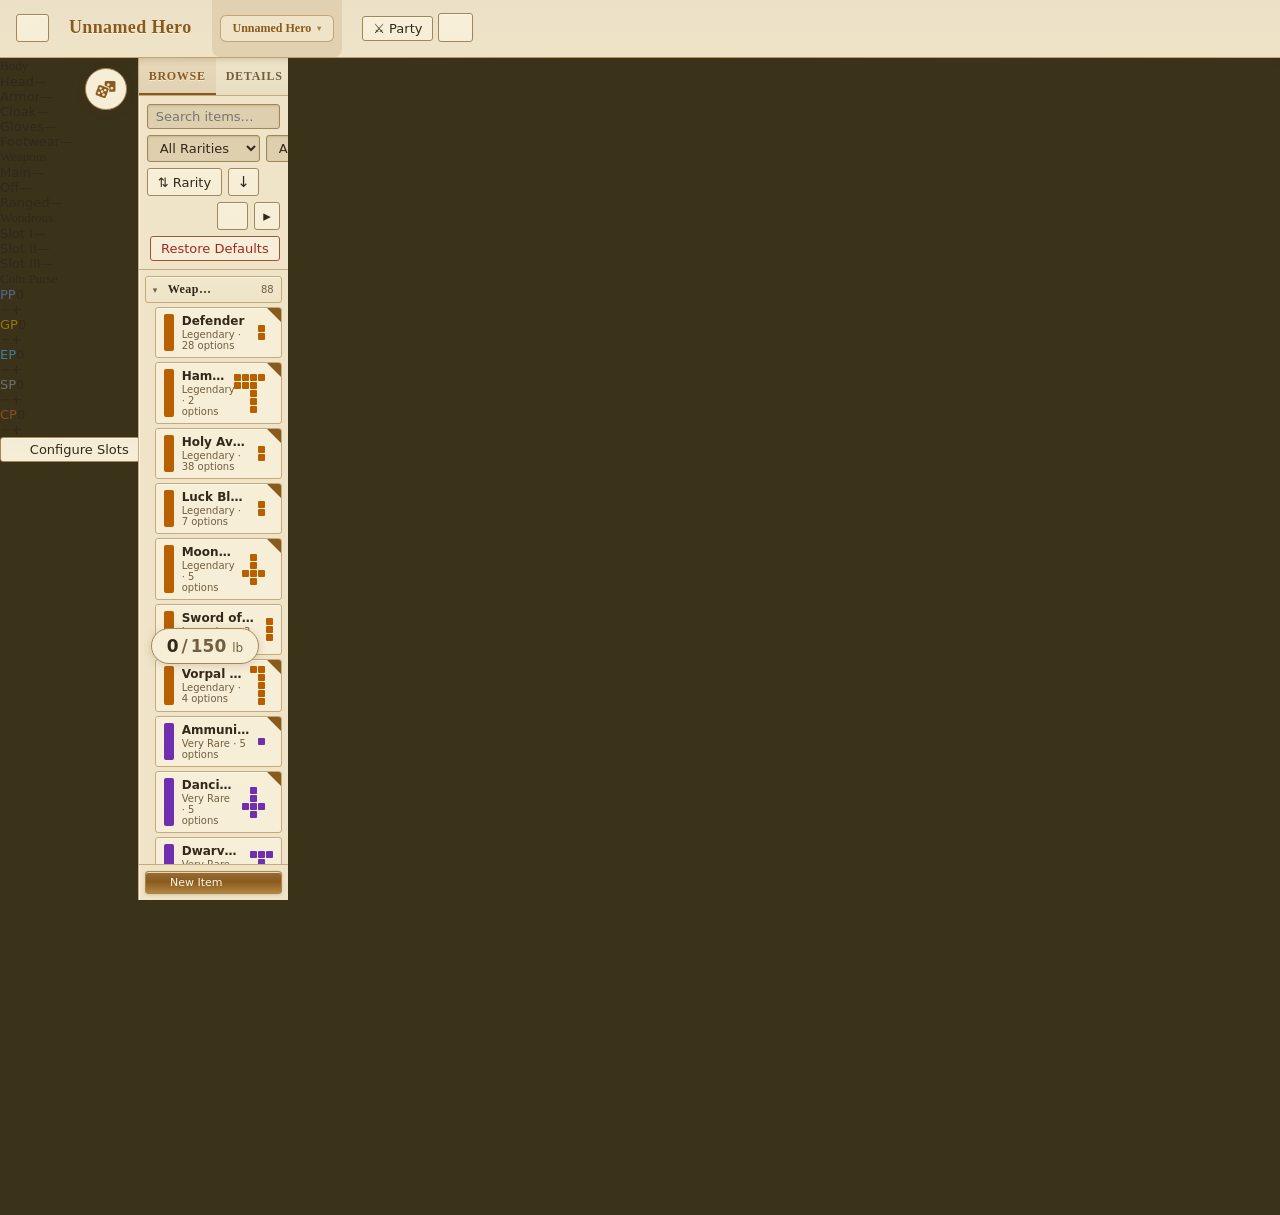
==== index.html @ 6186515b "(0.35.2): Fix email autofill into item searchbar" ====
<!DOCTYPE html>
<html lang="en">
<head>
  <meta charset="UTF-8">
  <meta name="viewport" content="width=device-width, initial-scale=1.0">
  <title>Bag of Holding - TTRPG Manager</title>
  <link rel="icon" href="img/favicon/favicon.ico">
  <!-- /home, /character and /campaign are all this same page (_redirects);
       without a canonical, search engines count them as duplicates. Absolute,
       like og:image. -->
  <link rel="canonical" href="https://bagofholding.io/">
  <!-- Link previews (Discord, Slack, iMessage, X…). Their fetchers read these
       straight out of this file and never run a script, so they must be static
       — and og:image must be an absolute URL, unlike every other path here.
       The picture is drawn by tools/make-og-image.py. -->
  <meta name="description" content="A grid inventory, character sheet, spellbook and party table for your TTRPG characters.">
  <meta name="theme-color" content="#8a5a1c">
  <meta property="og:type" content="website">
  <meta property="og:site_name" content="Bag of Holding">
  <meta property="og:title" content="Bag of Holding">
  <meta property="og:description" content="A grid inventory, character sheet, spellbook and party table for your TTRPG characters.">
  <meta property="og:url" content="https://bagofholding.io/">
  <meta property="og:image" content="https://bagofholding.io/img/og-preview.jpg">
  <meta property="og:image:width" content="1200">
  <meta property="og:image:height" content="630">
  <meta property="og:image:alt" content="Bag of Holding — a d20 on parchment">
  <meta name="twitter:card" content="summary_large_image">
  <!-- Structured data for search results. Static for the same reason as the
       tags above: crawlers read it straight out of this file. -->
  <script type="application/ld+json">
  {
    "@context": "https://schema.org",
    "@type": "WebApplication",
    "name": "Bag of Holding",
    "url": "https://bagofholding.io/",
    "description": "A grid inventory, character sheet, spellbook and party table for your TTRPG characters.",
    "applicationCategory": "GameApplication",
    "operatingSystem": "Any",
    "browserRequirements": "Requires JavaScript",
    "image": "https://bagofholding.io/img/og-preview.jpg",
    "offers": { "@type": "Offer", "price": "0", "priceCurrency": "USD" }
  }
  </script>
  <!-- Resolve the theme before first paint so the page never flashes the
       wrong palette. Kept inline and in <head> on purpose; src/js/theme.js
       (loaded at the bottom) owns everything after this. -->
  <script>
    (function () {
      var pref = null;
      try { pref = localStorage.getItem('dnd_inventory_theme'); } catch (e) { /* private mode */ }
      var dark = pref === 'dark' ||
        ((!pref || pref === 'system') &&
          window.matchMedia && window.matchMedia('(prefers-color-scheme: dark)').matches);
      document.documentElement.setAttribute('data-theme', dark ? 'dark' : 'light');

      // The custom accent, before first paint too — otherwise the app flashes
      // gold and then recolours. Both themes were resolved to finished CSS at
      // the moment the colour was picked (see appearance.js), so all there is
      // to do here is read the right half out and set it. No colour maths in
      // the <head>, and no second copy of it to drift.
      try {
        var c = JSON.parse(localStorage.getItem('dnd_inventory_colors'));
        var v = c && c.vars && c.vars[dark ? 'dark' : 'light'];
        if (v) for (var k in v) document.documentElement.style.setProperty(k, v[k]);
      } catch (e) { /* absent or unreadable — the tokens' own gold stands */ }
    })();
  </script>
  <!-- Stylesheets, in cascade order. tokens.css must stay first: every
       other file draws its colours from it. See its header for the map. -->
  <link rel="stylesheet" href="src/css/tokens.css">
  <link rel="stylesheet" href="src/css/base.css">
  <link rel="stylesheet" href="src/css/icons.css">
  <link rel="stylesheet" href="src/css/layout.css">
  <link rel="stylesheet" href="src/css/inventory.css">
  <link rel="stylesheet" href="src/css/sidebar.css">
  <link rel="stylesheet" href="src/css/modals.css">
  <link rel="stylesheet" href="src/css/character.css">
  <link rel="stylesheet" href="src/css/character-setup.css">
  <link rel="stylesheet" href="src/css/sheet-layout.css">
  <link rel="stylesheet" href="src/css/class-features.css">
  <link rel="stylesheet" href="src/css/sheet-prose.css">
  <link rel="stylesheet" href="src/css/statuses.css">
  <link rel="stylesheet" href="src/css/spells.css">
  <link rel="stylesheet" href="src/css/party.css">
  <link rel="stylesheet" href="src/css/chat.css">
  <link rel="stylesheet" href="src/css/dice.css">
  <link rel="stylesheet" href="src/css/equipment.css">
  <link rel="stylesheet" href="src/css/shop.css">
  <link rel="stylesheet" href="src/css/tooltip.css">
  <link rel="stylesheet" href="src/css/stash.css">
  <link rel="stylesheet" href="src/css/coins.css">
  <link rel="stylesheet" href="src/css/settings.css">
  <link rel="stylesheet" href="src/css/appearance.css">
  <link rel="stylesheet" href="src/css/auth.css">
  <link rel="stylesheet" href="src/css/home.css">
  <link rel="stylesheet" href="src/css/campaigns.css">
  <link rel="stylesheet" href="src/css/homebrew.css">
  <link rel="stylesheet" href="src/css/battlemap.css">
  <link rel="stylesheet" href="src/css/initiative.css">
  <link rel="stylesheet" href="src/css/pending.css">
</head>
<body>

<!-- Covers the app while the boot-time synchronous loads run (items.csv,
     classes.json, species.json — all blocking XHRs, see items.js /
     class-features.js / species-traits.js). _initApp() in main.js fades and
     removes it once the first render is on screen. -->
<div id="loading-screen" aria-hidden="true">
  <span class="ico ico-d20"></span>
</div>

<!-- Glows around the whole viewport while it is the reader's turn in a battle
     map's initiative order — a fixed overlay, not part of #app, so it lays over
     everything and never displaces a thing. Toggled by syncMyTurnBorder() in
     src/js/battlemap-initiative.js off the same question the Pass Turn button
     asks, so a player who has wandered off the map view still sees it is their
     move. -->
<div id="turn-border" aria-hidden="true"></div>

<!-- ===== SVG FILTER DEFS =====
     The torn edge of the paper. feTurbulence makes noise, feDisplacementMap
     pushes the pixels of whatever it is applied to around by that noise — so
     applied to a plain rectangle of paper it eats irregular bites out of the
     edges and leaves the middle alone.

     It is a *filter* rather than a mask on purpose: filters work in real pixels,
     so the fray stays the same size whatever shape the panel is dragged into,
     where a stretched mask image would smear along the long side. It is applied
     only to the paper layer (#inventory-panel::before), never to an element with
     content in it — displacing the grid or the sheet's text would be a disaster.

     The filter region is deliberately larger than the element so the displaced
     edge is not clipped flat, and `scale` must stay under twice the paper's
     inset in inventory.css — the tear pushes outward as well as in, and past that
     it covers the desk it is supposed to be revealing.

     Taken out of flow by `#svg-defs` in base.css rather than hidden with
     `display: none`: a hidden subtree cannot be referenced by `filter: url(#…)`
     in every browser, but an inline 0×0 SVG still opens a line box and pushes
     the whole page down by the height of one line. -->
<svg id="svg-defs" width="0" height="0" aria-hidden="true" focusable="false">
  <defs>
    <filter id="paper-fray" x="-6%" y="-6%" width="112%" height="112%"
            color-interpolation-filters="sRGB" filterUnits="objectBoundingBox">
      <feTurbulence type="fractalNoise" baseFrequency="0.011" numOctaves="5"
                    seed="9" result="fray-noise"/>
      <feDisplacementMap in="SourceGraphic" in2="fray-noise" scale="34"
                         xChannelSelector="R" yChannelSelector="G"/>
    </filter>
    <!-- The same tear at the scale of a small slip (the option picker). -->
    <filter id="paper-fray-small" x="-6%" y="-6%" width="112%" height="112%"
            color-interpolation-filters="sRGB" filterUnits="objectBoundingBox">
      <feTurbulence type="fractalNoise" baseFrequency="0.045" numOctaves="4"
                    seed="9" result="fray-noise"/>
      <feDisplacementMap in="SourceGraphic" in2="fray-noise" scale="9"
                         xChannelSelector="R" yChannelSelector="G"/>
    </filter>
  </defs>
</svg>

<div id="app">

  <!-- ===== HEADER ===== -->
  <header id="header">
    <!-- Out of #char-summary on purpose: that block is hidden for a GM with
         nobody selected, and the way back to your characters must never be. -->
    <button id="home-btn" class="btn-sm icon-only" title="Your characters"
            aria-label="Your characters"><span class="ico ico-home"></span></button>
    <!-- Whose sheet this is, and nothing else. Strength left because the
         character sheet owns the six ability scores and the grid has always
         sized itself from `abilities.str` — a second readout in the header was
         one more place for it to be out of date, and the inventory's weight
         readout already says what that Strength buys in carrying capacity. Edit
         Character left with it: the gear on the sheet opens the same dialog,
         for your own character and — since a GM is never read-only — for a
         player's too. -->
    <div id="char-summary">
      <span id="char-name-display" role="button" tabindex="0"
            title="Character setup">Unnamed Hero</span>
    </div>
    <!-- One tab per character — yours, plus everyone else in the party. In the
         header rather than over the inventory: who you are looking at is a
         question for the whole app, not the middle panel alone. -->
    <div id="character-tabs"><!-- rendered by renderCharacterTabs() --></div>
    <div id="party-header-area">
      <button id="party-btn" class="btn-sm">&#9876; Party</button>
      <span id="party-code-badge" class="hidden"></span>
      <button id="settings-btn" class="btn-sm icon-only" title="Settings" aria-label="Settings"><span class="ico ico-d20"></span></button>
    </div>
  </header>

  <!-- ===== MAIN LAYOUT ===== -->
  <div id="main-layout">

    <!-- ===== LEFT PANEL ===== -->
    <!-- Equipment, plus the GM's tools. The tab strip only appears when there is
         more than one pane to show — see syncLeftPanel() in shop.js. -->
    <div id="equip-panel">
      <div id="left-tabs" class="hidden"><!-- rendered by syncLeftPanel() --></div>
      <div id="left-pane-equip" class="left-pane active"><!-- rendered by renderEquipPanel() --></div>
      <div id="left-pane-shop" class="left-pane"><!-- rendered by renderShopPanel() --></div>
      <div id="left-pane-map" class="left-pane"><!-- rendered by renderMapPanel() --></div>
    </div>
    <div class="panel-resizer" id="equip-resizer" data-side="equip"
         title="Drag to resize · double-click to collapse"></div>

    <!-- ===== INVENTORY PANEL ===== -->
    <div id="inventory-panel">
      <!-- The bag you are looking into: the main grid, or a placed container. Top
           of the panel, where the character tabs were before they moved up
           into the header. -->
      <div id="container-tabs" class="hidden"></div>
      <div id="viewing-banner" class="hidden">
        <span id="viewing-banner-text"></span>
        <button id="return-to-own-btn" class="btn-sm">Return to Your Inventory</button>
      </div>
      <!-- The dice dock: a button in the top right of whatever this panel is
           showing, opening a column of faces to build a handful from, a Roll
           button, and a modifier. A zero-height row here, so it always hangs
           just under the tabs and banners above, however many are showing.
           The faces are built from DICE_FACES by _buildDiceDock() in
           src/js/dice.js. -->
      <div id="dice-dock">
        <button id="dice-dock-btn" type="button" title="Roll dice" aria-label="Roll dice"
                aria-expanded="false" aria-controls="dice-dock-panel"><span class="ico ico-dice"></span></button>
        <div id="dice-dock-panel" class="hidden">
          <div id="dice-dock-faces"></div>
          <button id="dice-dock-roll" class="btn-primary hidden" type="button"
                  title="Roll — hold and slide for advantage or disadvantage">Roll</button>
          <input id="dice-dock-mod-input" type="number" min="-30" max="30" step="1"
                 placeholder="±0" aria-label="Modifier" title="Modifier (optional)">
          <div id="dice-dock-steps">
            <button type="button" class="btn-sm" data-mod-step="-1" aria-label="Modifier down one">&minus;</button>
            <button type="button" class="btn-sm" data-mod-step="1" aria-label="Modifier up one">+</button>
          </div>
        </div>
      </div>
      <div id="grid-scroll">
        <!-- The wrapper exists to carry the torn paper: #inventory-grid is
             `overflow: hidden` for its own cells, which would clip the sheet
             away, so the paper hangs off this instead. -->
        <div id="grid-paper" class="paper-sheet">
          <div id="inventory-grid">
            <!-- cells injected by JS -->
          </div>
        </div>
      </div>
      <!-- The weight readout: carried / what can be carried before Encumbered,
           in the bottom left of the inventory view only. A zero-height row like
           the dice dock, so it hangs just above the stash when that is showing.
           Hovering it opens the card of what each encumbrance level costs, the
           current one marked — filled by updateWeightDisplay() in
           src/js/render-stats.js, the effects read from data/statuses.json. -->
      <div id="weight-dock">
        <div id="weight-indicator" tabindex="0" aria-describedby="weight-card">
          <span id="weight-carried">0</span><span class="weight-sep">/</span><span id="weight-capacity">0</span><span class="weight-unit">lb</span>
          <div id="weight-card" role="tooltip">
            <div class="weight-card-title">Carrying</div>
            <div class="weight-level" data-level="0">
              <div class="weight-level-head"><span>Unencumbered</span></div>
              <div class="weight-level-desc tip-desc"><p>No penalty.</p></div>
            </div>
            <div class="weight-level" data-level="1" data-status="encumbered">
              <div class="weight-level-head"><span>Encumbered</span></div>
              <div class="weight-level-desc tip-desc"></div>
            </div>
            <div class="weight-level" data-level="2" data-status="heavily-encumbered">
              <div class="weight-level-head"><span>Heavily Encumbered</span></div>
              <div class="weight-level-desc tip-desc"></div>
            </div>
          </div>
        </div>
      </div>
      <!-- Unplaced items -->
      <div id="stash-section" class="hidden">
        <div id="stash-header">
          <span>Needs Placement</span>
          <span id="stash-count" class="stash-badge"></span>
          <button id="stash-delete-all-btn" class="btn-sm danger hidden" title="Delete all stashed items">Delete All</button>
          <button id="stash-all-btn" class="btn-sm" title="Move all placed items to the stash">Stash All</button>
        </div>
        <div id="stash-list"></div>
      </div>

      <!-- Shown in place of the grid when a tab's "Character Sheet" is picked -->
      <!-- Page one of the 2024 sheet. The unique boxes are here; the six
           ability groups — each one a score, its save and the skills that read
           off it — are built once from the constants in character-sheet.js,
           which is where they are defined.

           Every section *except the identity block* is a widget, and where the
           widgets sit is a tree of row/column splits the reader rearranges by
           dragging a section title (src/js/sheet-layout.js). Those sections are
           written once, in #sheet-widget-store, and *moved* into that tree — so
           a rearrange costs no element its id, its value or its listeners. -->
      <div id="character-sheet">
        <div class="sheet-scroll paper-sheet">

          <!-- Pinned, and that is simply what living *outside* #sheet-layout
               means. Whose sheet this is heads the page, so the identity block
               is not in the layout tree at all — it cannot be dragged away, and
               nothing can be dropped above it. No flag anywhere says so:
               SHEET_WIDGET_IDS is read from the store below, and every drag and
               hit test is scoped to the tree, so being out here is the whole
               mechanism. -->
          <!-- What a character *is* — their classes and the level taken in
               each, their subclasses, species and background — is edited in the
               Character Setup modal behind the gear, not in boxes here. A
               multiclass is a list rather than a field, and a list of rows does
               not belong across the top of a sheet that has to stay readable.
               The identity line under the name is the readout of all of it.

               XP stays, because it is not part of what a character is: it is a
               number that changes at the table, alongside HP and inspiration. -->
          <section class="sheet-widget pinned" data-widget="identity">
            <div class="widget-body">
              <div class="sheet-head">
                <button id="sheet-setup-btn" class="sheet-setup-btn"
                        title="Edit classes, levels, subclasses, species and background"
                        aria-label="Character setup"><span class="ico ico-setting"></span></button>
                <input type="text" id="sheet-name" class="sheet-name-input" maxlength="40"
                       data-sheet="name" data-kind="text" placeholder="Character name"
                       aria-label="Character name">
                <div id="sheet-identity" class="sheet-identity"></div>
                <div class="sheet-id-grid">
                  <label class="sheet-field narrow"><span>XP</span>
                    <input type="number" data-sheet="xp" data-kind="int" min="0"></label>
                </div>
              </div>
            </div>
          </section>

          <!-- The layout tree in sheet-layout.js builds its split containers in
               here and *moves* the widgets below into them. Nothing is rebuilt
               by a rearrange, so every input, id and listener survives one. -->
          <div id="sheet-layout"></div>

          <!-- Where the widgets live before the first layout render, and where
               one is put back if it is ever dropped from the tree. Everything
               the JS looks up is still static markup in this file, as the rest
               of the app's is. -->
          <div id="sheet-widget-store" hidden>

            <section class="sheet-widget" data-widget="abilities">
              <h3 class="sheet-h widget-title">Abilities &amp; Skills</h3>
              <div class="widget-body">
                <div id="sheet-abilities" class="ability-groups"><!-- built from ABILITIES + SKILLS --></div>
              </div>
            </section>

            <section class="sheet-widget" data-widget="combat">
              <h3 class="sheet-h widget-title">Combat</h3>
              <div class="widget-body">
                <div class="stat-grid">
                  <label class="stat-tile"><span>Armor Class</span>
                    <input type="number" data-sheet="ac" data-kind="int" min="0" max="40"></label>
                  <button type="button" class="stat-tile derived roll-tile" data-roll="initiative"
                          title="Roll initiative"><span>Initiative</span>
                    <strong id="sheet-initiative">+0</strong></button>
                  <label class="stat-tile"><span>Speed</span>
                    <input type="number" data-sheet="speed" data-kind="int" min="0" max="200"></label>
                  <div class="stat-tile derived"><span>Prof. Bonus</span>
                    <strong id="sheet-prof-bonus">+2</strong></div>
                  <div class="stat-tile derived"><span>Passive Perc.</span>
                    <strong id="sheet-passive">10</strong></div>
                  <label class="stat-tile"><span>Size</span>
                    <select data-sheet="size" data-kind="text">
                      <option>Tiny</option><option>Small</option><option>Medium</option>
                      <option>Large</option><option>Huge</option><option>Gargantuan</option>
                    </select></label>
                </div>
                <label class="sheet-check">
                  <input type="checkbox" data-sheet="inspiration" data-kind="check">
                  <span>Heroic Inspiration</span>
                </label>
              </div>
            </section>

            <section class="sheet-widget" data-widget="hp">
              <h3 class="sheet-h widget-title">Hit Points</h3>
              <div class="widget-body">
                <div class="hp-row">
                  <label class="stat-tile"><span>Current</span>
                    <input type="number" data-sheet="hp.current" data-kind="int"></label>
                  <label class="stat-tile"><span>Max</span>
                    <input type="number" data-sheet="hp.max" data-kind="int" min="0"></label>
                  <label class="stat-tile"><span>Temp</span>
                    <input type="number" data-sheet="hp.temp" data-kind="int" min="0"></label>
                </div>
                <div class="hp-row">
                  <label class="stat-tile"><span>Hit Die</span>
                    <select data-sheet="hitDice.die" data-kind="text">
                      <option>d6</option><option>d8</option><option>d10</option><option>d12</option>
                    </select></label>
                  <label class="stat-tile"><span>Dice Max</span>
                    <input type="number" data-sheet="hitDice.max" data-kind="int" min="0" max="20"></label>
                  <label class="stat-tile"><span>Spent</span>
                    <input type="number" data-sheet="hitDice.spent" data-kind="int" min="0" max="20"></label>
                </div>
              </div>
            </section>

            <section class="sheet-widget" data-widget="death">
              <h3 class="sheet-h widget-title">Death Saves</h3>
              <div class="widget-body">
                <div class="death-row">
                  <div class="death-block">
                    <span class="death-label">Successes</span>
                    <div id="sheet-death-succ" class="death-pips"></div>
                  </div>
                  <div class="death-block">
                    <span class="death-label">Failures</span>
                    <div id="sheet-death-fail" class="death-pips fail"></div>
                  </div>
                </div>
              </div>
            </section>

            <!-- Chips built by src/js/statuses.js from data/statuses.json. The
                 add button rides the title the same way Class Features' toggle
                 does; the picker it opens is #status-picker, at the foot of
                 this file, since it floats over the page. -->
            <section class="sheet-widget" data-widget="statuses">
              <h3 class="sheet-h widget-title">Statuses
                <button id="status-add-btn" class="btn-sm widget-action" type="button"
                        title="Add a status" aria-haspopup="true">+ Add</button>
              </h3>
              <div class="widget-body">
                <div id="sheet-statuses" class="status-list"></div>
              </div>
            </section>

            <!-- The cards are built by src/js/class-features.js from the class
                 registry there; the toggle is static, as everything the JS
                 looks up is. It sits *inside* the title because the title is
                 the section's whole header — the drag handler ignores presses
                 that land on a button, so it does not start a drag. -->
            <section class="sheet-widget" data-widget="features">
              <h3 class="sheet-h widget-title">Class Features
                <button id="feature-toggle-locked" class="btn-sm widget-action hidden"
                        type="button"></button>
              </h3>
              <div class="widget-body">
                <div id="sheet-features" class="feature-list"></div>
              </div>
            </section>

            <!-- The same cards as Class Features, from the species registry in
                 src/js/species-traits.js. The two sections share the markup and
                 class-features.css deliberately: they are one kind of thing
                 read two ways, and a second copy would only drift. -->
            <section class="sheet-widget" data-widget="species">
              <h3 class="sheet-h widget-title">Species Traits
                <button id="trait-toggle-locked" class="btn-sm widget-action hidden"
                        type="button"></button>
              </h3>
              <div class="widget-body">
                <div id="sheet-species-traits" class="feature-list"></div>
              </div>
            </section>

            <section class="sheet-widget" data-widget="prof">
              <h3 class="sheet-h widget-title">Proficiencies</h3>
              <div class="widget-body">
                <div class="armor-row">
                  <span class="armor-label">Armor Training</span>
                  <label class="sheet-check inline"><input type="checkbox" data-sheet="armorTraining.light"    data-kind="check"><span>Light</span></label>
                  <label class="sheet-check inline"><input type="checkbox" data-sheet="armorTraining.medium"   data-kind="check"><span>Medium</span></label>
                  <label class="sheet-check inline"><input type="checkbox" data-sheet="armorTraining.heavy"    data-kind="check"><span>Heavy</span></label>
                  <label class="sheet-check inline"><input type="checkbox" data-sheet="armorTraining.shields"  data-kind="check"><span>Shields</span></label>
                </div>
                <label class="sheet-field"><span>Weapons</span>
                  <textarea data-sheet="weaponProf" data-kind="text" rows="2"></textarea></label>
                <label class="sheet-field"><span>Tools</span>
                  <textarea data-sheet="toolProf" data-kind="text" rows="2"></textarea></label>
                <label class="sheet-field"><span>Languages</span>
                  <textarea data-sheet="languages" data-kind="text" rows="2"
                            placeholder="Common, Elvish"></textarea></label>
              </div>
            </section>

            <!-- The written sections. Each is one Markdown field with two
                 faces — the textarea and the formatted reading of it — swapped
                 by the button at the top left of the body. `data-prose` is also
                 the `data-sheet` path, so src/js/sheet-prose.js needs no table
                 of its own; see markdown.js for what the formatting allows and
                 what its sanitizer refuses. -->
            <section class="sheet-widget" data-widget="backstory">
              <h3 class="sheet-h widget-title">Backstory &amp; Personality</h3>
              <div class="widget-body">
                <div class="prose-section" data-prose="backstory"
                     data-prose-empty="No backstory written yet.">
                  <div class="prose-bar">
                    <button class="btn-sm prose-toggle" type="button">Preview</button>
                    <span class="prose-hint">Markdown, plus HTML tags for anything it does not cover</span>
                  </div>
                  <textarea class="prose-input" data-sheet="backstory" data-kind="text" rows="12"
                            placeholder="Where they came from, what they want, who they owe.&#10;&#10;## A heading&#10;**bold**, *italic*, - lists, &gt; quotes"></textarea>
                  <div class="prose-preview"></div>
                </div>
              </div>
            </section>

            <section class="sheet-widget" data-widget="appearance">
              <h3 class="sheet-h widget-title">Appearance</h3>
              <div class="widget-body">
                <div class="prose-section" data-prose="appearance"
                     data-prose-empty="No description written yet.">
                  <div class="prose-bar">
                    <button class="btn-sm prose-toggle" type="button">Preview</button>
                    <span class="prose-hint">Markdown, plus HTML tags for anything it does not cover</span>
                  </div>
                  <textarea class="prose-input" data-sheet="appearance" data-kind="text" rows="8"
                            placeholder="Height, build, colouring, scars, how they carry themselves."></textarea>
                  <div class="prose-preview"></div>
                </div>
              </div>
            </section>

          </div>

          <!-- Shades where the section will land, and rides the cursor naming
               the drop. Absolutely positioned, so `.sheet-scroll` is relative. -->
          <div id="sheet-drop-zone" class="hidden"></div>
          <div id="sheet-drop-hint" class="hidden"></div>
        </div>
      </div>

      <!-- ===== SPELL SHEET =====
           Shown in place of the grid when a tab's "Spell Sheet" is picked —
           a character's spell slots and the spells their classes give access
           to, read from data/spell-slots.json and data/spells.json by
           src/js/spells.js. Reachable the same way the character sheet is
           (the tab menu, or cycling with Tab), and only offered at all when
           that character has not turned it off in Character Setup. -->
      <div id="spell-sheet">
        <!-- Two sheets of paper: the slots on their own, beside the spell
             list when the panel is wide enough and above it when it isn't
             (spells.css decides, by the panel's width, not the window's). -->
        <div class="spell-sheet-layout">
          <aside class="spell-slots-sheet paper-sheet">
            <h3 class="sheet-h">Spell Slots</h3>
            <div id="spell-slots" class="spell-slots"></div>
          </aside>
          <div class="sheet-scroll paper-sheet spell-known-sheet">
            <h3 class="sheet-h">Spells Known</h3>
            <div id="spell-list" class="spell-list"></div>
          </div>
        </div>
      </div>

      <!-- ===== BATTLE MAP =====
           The third view of the middle panel, beside the inventory grid and the
           character sheet — not a page over the app any more. The board is
           where the party is standing, so it belongs where the app answers
           "what am I looking at", with the character tabs still above it and
           the chat still beside it. `state.view === 'map'` is the switch, and
           `.map-view` on this panel is the whole of the swap.

           Unlike the other two it is not a view *of a character*, which is why
           it is reached by the button in the corner rather than from a tab's
           menu — and why a GM with nobody selected can be on it. -->
      <div id="battlemap-view">
        <div id="map-toolbar">
          <span id="map-title">Battle Map</span>
          <!-- The drawing tools. Rebuilt by renderMapToolbar(), because most of
               them are the GM's and a player's strip is what is left of it. -->
          <div id="map-tools"></div>
          <div id="map-actions"></div>
          <button id="map-close-btn" class="btn-sm icon-only" title="Back to the inventory (Esc)">&#10005;</button>
        </div>
        <div id="map-stage">
          <canvas id="map-canvas"></canvas>
          <!-- The turn order, over the top left of the board, with the way to
               pass the active turn beside it. Collapsed it says only whose
               turn it is; expanded it is the whole order. Built by
               renderInitiativePanel() in src/js/battlemap-initiative.js. -->
          <div id="map-init-row">
            <div id="map-initiative" class="hidden">
              <div class="init-head">
                <button id="init-toggle" class="init-toggle" type="button" aria-expanded="true">&#9662;</button>
                <span id="init-round">Round 1</span>
                <div id="init-actions"></div>
              </div>
              <ol id="init-list"></ol>
              <!-- The player's own way into the fight, so rolling initiative does
                   not mean leaving the board to find the sheet. `data-roll` is
                   the sheet's own attribute and dice.js's own gesture pair reads
                   it, so this is the same roll rather than a copy of it. -->
              <div id="init-footer" class="hidden">
                <button id="init-roll-own" class="btn-sm" type="button" data-roll="initiative">Roll Initiative</button>
              </div>
            </div>
            <!-- Ends the active turn and hands it to the next entry. Shown only
                 while it is the reader's own turn (or, for the GM, a monster
                 group's) — isMyInitiativeTurn() in battlemap-initiative.js. -->
            <button id="init-pass-btn" class="btn-sm hidden" type="button">Pass Turn</button>
          </div>
          <div id="map-empty" class="hidden">
            <span class="map-empty-icon">&#128506;</span>
            <p>No map is in play. The Game Master puts one out from the <strong>Maps</strong> tab.</p>
          </div>
          <!-- What the Grid tool is doing, while it is doing it. Out of the way
               of the legend, and hidden unless that tool is up. -->
          <div id="map-grid-hint" class="hidden"></div>
          <div id="map-legend">
            <span class="map-legend-item" style="--lc:var(--hostility-party)"><span class="map-legend-dot"></span>Party</span>
            <span class="map-legend-item" style="--lc:var(--hostility-neutral)"><span class="map-legend-dot"></span>Neutral</span>
            <span class="map-legend-item" style="--lc:var(--hostility-hostile)"><span class="map-legend-dot"></span>Hostile</span>
            <!-- A second, orthogonal ring — who may drag it, not whose side
                 it's on. Purple to stay clear of every hostility colour. -->
            <span class="map-legend-item" style="--lc:#a860ff"><span class="map-legend-dot"></span>Player-owned</span>
          </div>
          <!-- The reader's own remaining movement this turn, in the map
               panel's own top-right corner (kept fully inside #map-stage —
               see battlemap.css for why). Built by renderMapSpeedIndicator()
               in src/js/battlemap-view.js. -->
          <div id="map-speed" class="hidden">
            <span id="map-speed-remaining">0</span>
            <span id="map-speed-total">/0 ft</span>
          </div>
        </div>
      </div>

      <div id="gm-placeholder" class="hidden">
        <div class="gm-ph-inner">
          <div class="gm-ph-icon">&#9876;</div>
          <p>You are the Game Master.</p>
          <p>Select a player from the <strong>Party</strong> tab to view and edit their inventory.</p>
        </div>
      </div>

      <!-- Your last three rolls, newest at the bottom, fading back in time.
           It belongs to the middle of the app rather than to the sidebar
           because the roll is the app's answer, not one panel's — and it is
           where a flung number lands. `pointer-events: none` throughout: it is
           a readout, and the stash it may overlap must stay clickable. -->
      <!-- The way onto the battle map. Bottom left of the middle of the app,
           opposite the corner rolls land in, and inside this panel for the same
           reason the dice stack is: the map is the app's answer to "where are
           we", not one panel's. Hidden until there is a map to open — for a
           player that means one the GM has revealed. -->
      <button id="map-btn" class="hidden" title="Battle map"
              aria-label="Battle map"><span class="ico ico-map"></span></button>

      <div id="dice-history" class="hidden"><!-- rendered by _renderRollHistory() --></div>
    </div>

    <div class="panel-resizer" id="sidebar-resizer" data-side="sidebar"
         title="Drag to resize · double-click to collapse"></div>

    <!-- ===== SIDEBAR ===== -->
    <aside id="sidebar">
      <!-- Browse and Details belong beside a grid of items; Chat belongs
           beside a character sheet; Spellbook takes Chat's place while viewing
           the Spell Sheet (see `getSidebarView()` in modals.js — the two never
           show together). Party is in all three. Dice are not a tab — they
           are the dock in the middle panel's top right. -->
      <div id="sidebar-tabs">
        <button class="tab-btn active" data-tab="browse">Browse</button>
        <button class="tab-btn" data-tab="details">Details</button>
        <button class="tab-btn hidden" data-tab="chat">Chat</button>
        <button class="tab-btn hidden" data-tab="spellbook">Spells</button>
        <button class="tab-btn" data-tab="party">Party</button>
      </div>

      <!-- Browse Tab -->
      <div id="tab-browse" class="tab-pane active">
        <div id="browser-controls">
          <input type="search" id="item-search" placeholder="Search items…" autocomplete="off"
                 aria-label="Search items">
          <div id="filter-row">
            <select id="rarity-filter">
              <option value="">All Rarities</option>
              <option value="common">Common</option>
              <option value="uncommon">Uncommon</option>
              <option value="rare">Rare</option>
              <option value="very_rare">Very Rare</option>
              <option value="legendary">Legendary</option>
              <option value="artifact">Artifact</option>
              <option value="special">Special</option>
            </select>
            <select id="tag-filter">
              <option value="">All Tags</option>
            </select>
          </div>
          <div id="folder-row">
            <button id="sort-btn" class="btn-sm" title="Sorted by rarity — click to change">⇅ Rarity</button>
            <button id="sort-dir-btn" class="btn-sm icon-only" title="Best first — click to reverse">↓</button>
            <button id="new-folder-btn" class="btn-sm icon-only" title="Create a folder to group items"><span class="ico ico-plus"></span></button>
            <button id="toggle-folders-btn" class="btn-sm icon-only" title="Close every folder">▸</button>
            <button id="restore-folders-btn" class="btn-sm danger" title="Put every item back in the folder its type belongs in">Restore Defaults</button>
          </div>
        </div>
        <div id="item-list">
          <!-- item cards injected by JS -->
        </div>
        <div id="browser-footer">
          <button id="new-item-btn" class="btn-primary"><span class="ico ico-plus lead"></span>New Item</button>
        </div>
      </div>

      <!-- Details Tab -->
      <div id="tab-details" class="tab-pane">
        <div id="details-placeholder">
          <p>Click an item in the inventory<br>or browse panel to see details.</p>
        </div>
        <div id="details-content" class="hidden">
          <div id="details-header">
            <span id="details-name"></span>
            <span id="details-rarity-badge"></span>
          </div>
          <div id="details-shape-preview"></div>
          <div id="details-image-wrap">
            <img id="details-image" src="" alt="" class="hidden">
          </div>
          <div id="details-meta">
            <div class="meta-row"><span class="meta-label">Weight</span><span id="details-weight"></span></div>
            <div class="meta-row"><span class="meta-label">Cost</span><span id="details-cost"></span></div>
            <div class="meta-row hidden" id="details-damage-row">
              <span class="meta-label">Damage</span><span id="details-damage"></span>
            </div>
            <div class="meta-row hidden" id="details-attunement-row">
              <span class="meta-label">Attunement</span><span id="details-attunement-val">Required</span>
            </div>
            <div class="meta-row" id="details-stack-row">
              <span class="meta-label">Stack</span><span id="details-stack"></span>
            </div>
            <div class="meta-row hidden" id="details-source-row">
              <span class="meta-label">Source</span><span id="details-source"></span>
            </div>
          </div>
          <div id="details-tags"></div>
          <div id="details-desc"></div>
          <div id="details-abilities" class="hidden"></div>
          <div id="details-actions">
            <button id="details-place-btn" class="btn-primary">Place in Inventory</button>
            <button id="details-stash-btn" class="btn-sm"><span class="ico ico-plus lead"></span>Stash</button>
            <button id="details-edit-btn" class="btn-sm">Edit</button>
            <button id="details-delete-btn" class="btn-sm danger">Delete</button>
          </div>
        </div>
      </div>

      <!-- Chat Tab -->
      <!-- Talk belongs to the table, so it lives under the campaign and is empty
           without one. See src/js/chat.js. -->
      <div id="tab-chat" class="tab-pane">
        <div id="chat-empty" class="chat-empty hidden"></div>
        <div id="chat-body" class="hidden">
          <div id="chat-log"><!-- rendered by renderChat() --></div>
          <form id="chat-form" autocomplete="off">
            <textarea id="chat-input" rows="1" maxlength="2000"
                      placeholder="Say something…"></textarea>
            <button type="submit" id="chat-send-btn" class="btn-primary btn-sm"
                    title="Send (Enter)" aria-label="Send">Send</button>
          </form>
        </div>
      </div>

      <!-- Spellbook Tab -->
      <!-- Every spell the character's classes currently give access to, not
           just what they've picked — a card's click is the whole toggle
           (src/js/spells.js's _toggleKnownSpell()); the Spell Sheet's own
           #spell-list only ever shows what that has already put on the list.
           Takes Chat's place in the tab strip; never shown alongside it. -->
      <div id="tab-spellbook" class="tab-pane">
        <div id="spellbook-header">
          <span>Available Spells</span>
          <button id="spellbook-settings-btn" class="btn-sm icon-only"
                  title="Filter &amp; sort" aria-label="Filter and sort spells"><span class="ico ico-setting"></span></button>
        </div>
        <div id="spellbook-settings" class="hidden">
          <div>
            <span class="spellbook-settings-label">Sort by</span>
            <div id="spellbook-sort">
              <label><input type="radio" name="spellbook-sort" value="class" checked>Class</label>
              <label><input type="radio" name="spellbook-sort" value="school">School</label>
              <label><input type="radio" name="spellbook-sort" value="all">All</label>
            </div>
          </div>
          <div>
            <span class="spellbook-settings-label">Classes</span>
            <div id="spellbook-class-filters" class="spellbook-filter-group"><!-- built by _renderSpellbookSettings() --></div>
          </div>
          <!-- School, casting time, components, range, duration: one group per
               SPELLBOOK_FACETS entry, built by _renderSpellbookSettings(). -->
          <div id="spellbook-facet-filters"></div>
          <button id="spellbook-reset-filters" class="btn-sm" type="button">Reset filters</button>
        </div>
        <div id="spellbook-search-row">
          <input type="search" id="spellbook-search" placeholder="Search spells…"
                 autocomplete="off" aria-label="Search spells">
        </div>
        <div id="spellbook-list" class="spell-picker-list"></div>
      </div>

      <!-- Party Tab -->
      <div id="tab-party" class="tab-pane">
        <div id="party-no-session">
          <p class="party-idle-msg">Not in a campaign yet.</p>
          <button id="open-party-modal-btn" class="btn-primary">Join or Create Campaign</button>
        </div>
        <div id="party-session" class="hidden">
          <div id="party-info-bar">
            <div id="party-campaign-name" class="hidden"></div>
            <div id="party-code-row">
              <span class="party-label">Party Code</span>
              <strong id="party-code-text"></strong>
              <button id="copy-code-btn" class="btn-sm">Copy</button>
            </div>
            <div id="party-role-row">
              <span id="party-role-badge"></span>
            </div>
          </div>
          <div id="party-gm-hint" class="hidden party-hint">Select a player below to view their inventory.</div>
          <div id="party-player-list"></div>
          <div id="party-actions">
            <!-- "Session", not "Party": the campaign card's menu has a Leave Campaign of
                 its own, and two buttons both reading Leave that do different things is
                 exactly the confusion this section exists to remove. -->
            <button id="leave-party-btn" class="btn-sm danger">Leave Session</button>
          </div>
        </div>
      </div>

    </aside>

    <!-- Shown only while the panel on that side is collapsed -->
    <button id="show-equip-btn" class="panel-reopen-btn left" title="Show the equipment panel"
            aria-label="Show the equipment panel">&raquo;</button>
    <button id="show-sidebar-btn" class="panel-reopen-btn right" title="Show the item browser"
            aria-label="Show the item browser">&laquo;</button>

  </div>
</div>

<!-- ===== HOME SCREEN =====
     The account's roster of characters. A page in front of the app rather than
     a panel inside it — see src/js/characters.js. -->
<div id="home-screen" class="hidden">
  <div class="home-banner">
    <span class="home-banner-title">Bag of Holding</span>
    <button id="home-settings-btn" class="btn-sm icon-only" title="Settings" aria-label="Settings"><span class="ico ico-d20"></span></button>
  </div>
  <div class="home-inner paper-sheet">

    <!-- ===== WELCOME =====
         Shown in place of the roster until a first character exists — see
         isWelcomeVisit() in src/js/characters.js. -->
    <section id="home-welcome" class="hidden">
      <h1>Hey, you, you're finally awake</h1>
      <p>Woah there traveler! Welcome to your very own Bag of Holding for all things TTRPG-related! This is a place for game masters and players to keep their character's inventory, character sheet, and spells in one place. This website is designed with D&D 5.5e in mind, but is completely customizable to whatever your usecase might be. Let's get you started... are you a player or a game master?</p>
      <div class="home-welcome-actions">
        <button id="home-welcome-create-btn" class="btn-primary"><span class="ico ico-plus lead"></span>I'm a player (create a character)</button>
        <button id="home-welcome-campaign-btn" class="btn-primary"><span class="ico ico-plus lead"></span>I'm a game master (create a campaign)</button>
      </div>
    </section>

    <!-- ===== CAMPAIGNS =====
         Above the roster because it is the larger question: which table comes
         before which character. See src/js/campaigns.js. -->
    <div class="home-header">
      <h1>Campaigns</h1>
      <div class="home-header-actions">
        <button id="campaign-new-btn" class="btn-primary"><span class="ico ico-plus lead"></span>New Campaign</button>
        <button id="campaign-join-btn" class="btn-sm">Join with Code</button>
      </div>
    </div>
    <p id="campaign-note" class="home-note hidden"></p>
    <div id="campaign-card-grid"><!-- rendered by renderCampaignSection() --></div>

    <div id="home-roster">
      <div class="home-header home-header-later">
        <h1>Your Characters</h1>
        <div class="home-header-actions">
          <button id="home-new-char-btn" class="btn-primary"><span class="ico ico-plus lead"></span>New Character</button>
        </div>
      </div>
      <p id="home-note" class="home-note hidden"></p>
      <div id="home-card-grid"><!-- rendered by renderHomeScreen() --></div>
    </div>

    <!-- ===== HOMEBREW =====
         Every custom thing this account has made, as a file tree the player
         folds into folders of their own. See src/js/homebrew.js. -->
    <section id="homebrew-section">
      <div id="homebrew-header" class="home-header home-header-later">
        <h1>Homebrew</h1>
        <div class="home-header-actions">
          <button id="homebrew-new-folder-btn" class="btn-sm"><span class="ico ico-plus lead"></span>New Folder</button>
          <button id="homebrew-new-btn" class="btn-primary"><span class="ico ico-plus lead"></span>New Homebrew</button>
        </div>
      </div>
      <div id="homebrew-tree" role="tree"><!-- rendered by renderHomebrewSection() --></div>
    </section>
  </div>
</div>

<!-- ===== CHARACTER NOT FOUND =====
     A character#<id> URL naming nobody in this roster — deleted, another
     account's, or not yet pulled from the cloud save. See src/js/router.js. -->
<div id="missing-screen" class="hidden">
  <div class="home-banner">
    <span class="home-banner-title">Bag of Holding</span>
  </div>
  <div class="home-inner paper-sheet">
    <section id="missing-panel">
      <h1>No such adventurer</h1>
      <p>The character you're looking for doesn't exist, or you don't have
         permission to see them. They may have been deleted, or they may belong
         to another account.</p>
      <p id="missing-signin-note" class="hidden">If they're yours, sign in and
         they'll load from your cloud save.</p>
      <div class="home-welcome-actions">
        <button id="missing-home-btn" class="btn-primary">Back to your characters</button>
        <button id="missing-signin-btn" class="btn-sm hidden">Sign in</button>
      </div>
    </section>
  </div>
</div>

<!-- ===== CHARACTER CARD ⋯ MENU ===== -->
<div id="char-card-menu" class="hidden">
  <button id="char-card-edit">Edit Character</button>
  <button id="char-card-delete" class="danger">Delete Character</button>
</div>

<!-- ===== CAMPAIGN CARD ⋯ MENU =====
     Rename is the GM's only; Leave reads "Delete Campaign" for them, since a
     campaign with nobody running it is a dead record. See campaigns.js. -->
<div id="campaign-card-menu" class="hidden">
  <button id="campaign-card-rename">Rename Campaign</button>
  <button id="campaign-card-copy">Copy Code</button>
  <button id="campaign-card-leave" class="danger">Leave Campaign</button>
</div>

<!-- ===== DRAG GHOST ===== -->
<div id="drag-ghost" class="hidden"></div>

<!-- ===== FOLDER DROP HINT =====
     Follows the cursor while a browse-list drag is over a folder, naming the
     folder it would file into — the lit band alone is unreadable in a long
     folder whose header has scrolled out of view. See drag-ghost.js. -->
<div id="folder-drop-hint" class="hidden"></div>

<!-- ===== SORT MENU ===== -->
<!-- Options are built from ITEM_SORTS by item-sort.js -->
<div id="sort-menu" class="hidden"></div>

<!-- ===== CONTEXT MENU ===== -->
<div id="context-menu" class="hidden">
  <button id="ctx-rotate">Rotate (R)</button>
  <button id="ctx-equip">Equip…</button>
  <button id="ctx-unequip">Unequip</button>
  <button id="ctx-duplicate">Duplicate</button>
  <button id="ctx-stash">Move to Stash</button>
  <button id="ctx-folder">Move to Folder…</button>
  <button id="ctx-edit">Edit Item</button>
  <button id="ctx-remove">Remove</button>
</div>

<!-- ===== CHARACTER TAB MENU ===== -->
<!-- Where a roll lands before it flies to the corner, and where a chat line or
     another player's roll pops over their tab. Both are fixed layers over the app and
     under the modals, and neither takes a pointer event. See src/js/dice.js. -->
<div id="dice-stage" class="hidden"><!-- fliers, one per roll in flight --></div>
<div id="dice-tab-bubbles"><!-- rendered by renderTabBubbles() --></div>

<!-- Press and hold a modifier or a die and this opens around the cursor: two
     options, one either side, and sliding onto one and letting go rolls that
     way. Disadvantage is on the left and advantage on the right because that is
     where they sit on a number line. Positioned from --wx / --wy in dice.js. -->
<!-- The upcast wheel: held on a Spells Known card, one option per slot level
     the spell could be cast with, in a ring around the cursor. Options are
     built by _openCastWheel() in spells.js; the hub caption names the pick. -->
<div id="cast-wheel" class="hidden">
  <div class="cast-wheel-anchor">
    <div class="cast-wheel-caption"><!-- written by _paintCastWheel() --></div>
  </div>
</div>

<div id="roll-wheel" class="hidden">
  <div class="roll-wheel-anchor">
    <!-- Short on the buttons, spelled out in the caption under the hub. The
         two have to sit close to the cursor to be reachable, and a die pressed
         at the very edge of the window has only so much room beside it — so
         the pair stays small and the word that removes all doubt is centred
         where there is always space for it. -->
    <div class="roll-wheel-opt dis" data-mode="dis">
      <span class="roll-wheel-glyph">&#9660;</span>
      <span class="roll-wheel-name">Dis</span>
    </div>
    <div class="roll-wheel-hub"></div>
    <div class="roll-wheel-opt adv" data-mode="adv">
      <span class="roll-wheel-name">Adv</span>
      <span class="roll-wheel-glyph">&#9650;</span>
    </div>
    <div class="roll-wheel-caption"><!-- written by _paintRollWheel() --></div>
  </div>
</div>

<!-- The whole working behind one of your own rolls, opened by hovering its chip
     in the corner. Built by _showRollDetail(). -->
<div id="roll-detail" class="hidden"></div>

<div id="char-tab-menu" class="hidden">
  <button class="char-view-btn" data-view="sheet">Character Sheet</button>
  <!-- Hidden per tab when that character has turned the spell sheet off —
       see isSpellSheetEnabledForTabKey() in character-tabs.js. -->
  <button class="char-view-btn" data-view="spells" id="char-view-spells-btn">Spell Sheet</button>
  <button class="char-view-btn" data-view="inventory">Inventory</button>
</div>

<!-- ===== MODAL BACKDROP ===== -->
<div id="modal-backdrop" class="hidden"></div>

<!-- ===== CHARACTER MODAL ===== -->
<!-- One dialog, three jobs: the gear on the character sheet, a roster card's
     Edit, and New Character. Everything a character *is* rather than everything
     they are carrying — and nothing the character sheet already owns, which is
     why there is no Strength box here. The six ability scores are the sheet's,
     they all start at 10, and the grid reads Strength off `abilities.str`
     wherever it is set.

     The class rows are built by src/js/character-setup.js from the character's
     `classLevels` — one row per class, each with its own level and its own
     subclass, so a Warlock 5 / Bard 2 is two rows and the total below adds up
     to 7. -->
<div id="character-modal" class="modal hidden">
  <div class="modal-box">
    <h2 id="character-modal-title">Character Setup</h2>
    <label class="field">
      <span>Name</span>
      <input type="text" id="char-name-input" maxlength="40" value="Unnamed Hero">
    </label>
    <label class="field">
      <span>Species</span>
      <input type="text" id="char-race-input" maxlength="30" placeholder="e.g. Half-Elf"
             data-options="species-options" autocomplete="off">
      <datalist id="species-options"><!-- filled by fillDatalist() --></datalist>
    </label>
    <div class="form-two-col">
      <label class="field">
        <span>Background</span>
        <input type="text" id="char-background-input" maxlength="40" placeholder="e.g. Soldier"
               data-options="background-options" autocomplete="off">
        <datalist id="background-options"><!-- usable homebrew backgrounds, fillDatalist() --></datalist>
      </label>
      <label class="field">
        <span>Alignment</span>
        <input type="text" id="char-alignment-input" maxlength="30" placeholder="e.g. Chaotic Good"
               data-options="alignment-options" autocomplete="off">
        <datalist id="alignment-options"><!-- filled by fillDatalist() --></datalist>
      </label>
    </div>

    <!-- Class rows. `#char-class-rows` is filled by renderCharClassRows(); the
         one class datalist is shared by every row, since every row offers the
         same list of classes. Each row mints its own subclass datalist, because
         those differ by class. The datalists are never linked with `list=`:
         an input's `data-options` names the one #char-picker reads. -->
    <div class="class-editor">
      <div class="class-editor-head">
        <span class="class-editor-title">Classes</span>
        <span id="char-total-level" class="class-editor-total"></span>
      </div>
      <div id="char-class-rows"></div>
      <p id="char-class-duplicate-msg" class="class-editor-error hidden" role="alert"></p>
      <datalist id="class-options"><!-- filled by fillDatalist() --></datalist>
      <button id="char-add-class-btn" class="btn-sm"><span class="ico ico-plus lead"></span>Add Class</button>
      <label class="field narrow class-editor-level hidden" id="char-level-field">
        <span>Level</span>
        <input type="number" id="char-level-input" min="1" max="20" value="1">
      </label>
    </div>

    <!-- On by default — a missing `spellsEnabled` reads as true (see
         isSpellSheetEnabled() in spells.js), so an older save gains the tab
         rather than losing it. -->
    <label class="sheet-check">
      <input type="checkbox" id="char-spells-input" checked>
      <span>Show Spell Sheet</span>
    </label>

    <div class="modal-footer">
      <button id="save-char-btn" class="btn-primary">Save</button>
      <button class="cancel-btn btn-sm">Cancel</button>
    </div>
  </div>

  <!-- The option picker: a parchment slip beside the dialog, listing the options
       of whichever `data-options` field has focus. After the box so it paints
       over it when the screen is too narrow to sit beside it. -->
  <div id="char-picker" class="char-picker" aria-hidden="true">
    <div id="char-picker-list" class="char-picker-list" role="listbox" aria-label="Options"></div>
  </div>
</div>

<!-- ===== ITEM EDITOR MODAL ===== -->
<div id="item-modal" class="modal hidden">
  <div class="modal-box wide">
    <h2 id="item-modal-title">New Item</h2>
    <div id="item-form">

      <div class="form-two-col">
        <label class="field">
          <span>Name *</span>
          <input type="text" id="f-name" maxlength="60">
        </label>
        <label class="field">
          <span>Rarity</span>
          <select id="f-rarity">
            <option value="common">Common</option>
            <option value="uncommon">Uncommon</option>
            <option value="rare">Rare</option>
            <option value="very_rare">Very Rare</option>
            <option value="legendary">Legendary</option>
            <option value="artifact">Artifact</option>
            <option value="special">Special</option>
          </select>
        </label>
      </div>

      <label class="field">
        <span>Description</span>
        <textarea id="f-desc" rows="2"></textarea>
      </label>

      <label class="field">
        <span>Tags (comma separated)</span>
        <input type="text" id="f-tags" placeholder="weapon, melee, …">
      </label>

      <label class="field">
        <span>Folder</span>
        <select id="f-folder"><!-- options injected by populateFolderSelect() --></select>
      </label>

      <div class="field">
        <span>Cost</span>
        <div class="cost-inputs">
          <label class="cost-denom"><span>PP</span><input type="number" id="f-cost-pp" min="0" step="1" value="0"></label>
          <label class="cost-denom"><span>GP</span><input type="number" id="f-cost-gp" min="0" step="1" value="0"></label>
          <label class="cost-denom"><span>EP</span><input type="number" id="f-cost-ep" min="0" step="1" value="0"></label>
          <label class="cost-denom"><span>SP</span><input type="number" id="f-cost-sp" min="0" step="1" value="0"></label>
          <label class="cost-denom"><span>CP</span><input type="number" id="f-cost-cp" min="0" step="1" value="0"></label>
        </div>
      </div>

      <div class="form-two-col">
        <label class="field">
          <span>Damage (optional)</span>
          <input type="text" id="f-damage" placeholder="e.g. 1d8, 2d6+3">
        </label>
        <label class="field">
          <span>Damage Type</span>
          <select id="f-damage-type">
            <option value="">— None —</option>
            <option value="slashing">Slashing</option>
            <option value="piercing">Piercing</option>
            <option value="bludgeoning">Bludgeoning</option>
            <option value="fire">Fire</option>
            <option value="cold">Cold</option>
            <option value="lightning">Lightning</option>
            <option value="acid">Acid</option>
            <option value="poison">Poison</option>
            <option value="psychic">Psychic</option>
            <option value="radiant">Radiant</option>
            <option value="necrotic">Necrotic</option>
            <option value="thunder">Thunder</option>
            <option value="force">Force</option>
          </select>
        </label>
      </div>

      <div class="form-two-col">
        <label class="field">
          <span>Image URL (optional)</span>
          <input type="text" id="f-image" placeholder="https://…">
        </label>
        <label class="field">
          <span>Source</span>
          <input type="text" id="f-source" placeholder="PHB, DMG, HB, …">
        </label>
      </div>

      <div class="field-group">
        <label class="checkbox-label">
          <input type="checkbox" id="f-stackable">
          <span>Stackable (several fit in one cell)</span>
        </label>
        <div id="stackable-fields" class="hidden">
          <label class="field">
            <span>Stack size — items per cell</span>
            <input type="number" id="f-stack-size" min="2" step="1" value="10">
          </label>
          <p class="modal-note">Each weighs <strong id="f-unit-weight-display">0.1</strong> lb (a full stack = 1 lb = 1 cell)</p>
        </div>
        <label class="checkbox-label">
          <input type="checkbox" id="f-attunement">
          <span>Requires Attunement</span>
        </label>
        <label class="checkbox-label">
          <input type="checkbox" id="f-container">
          <span>Is a Container (has internal storage)</span>
        </label>
        <div id="container-fields" class="hidden">
          <div class="form-two-col">
            <label class="field">
              <span>Internal Columns</span>
              <input type="number" id="f-container-cols" min="1" max="15" step="1" value="5">
            </label>
            <label class="field">
              <span>Internal Rows</span>
              <input type="number" id="f-container-rows" min="1" max="20" step="1" value="5">
            </label>
          </div>
        </div>
      </div>

      <!-- A preview only — the shape is drawn in #shape-modal, opened by the
           button (or the preview itself). See src/js/shape-painter.js. -->
      <div id="shape-editor-section">
        <div id="shape-editor-header">
          <span class="field-label">Shape</span>
          <span id="shape-weight-display">Weight: <strong id="shape-weight-val">1</strong> lb</span>
        </div>
        <div class="shape-preview-row">
          <button type="button" id="shape-editor-preview" class="shape-preview" title="Edit shape"
                  aria-label="Edit shape"></button>
          <button type="button" id="shape-editor-open" class="btn-sm">Edit Shape</button>
        </div>
      </div>

    </div>
    <div class="modal-footer">
      <button id="save-item-btn" class="btn-primary">Save Item</button>
      <button class="cancel-btn btn-sm">Cancel</button>
    </div>
  </div>
</div>

<!-- ===== STACK MODAL ===== -->
<div id="stack-modal" class="modal hidden">
  <div class="modal-box narrow">
    <h2>How many?</h2>
    <p id="stack-modal-desc"></p>
    <div class="field">
      <input type="number" id="stack-count-input" min="1" value="1">
    </div>
    <div class="modal-footer">
      <button id="stack-confirm-btn" class="btn-primary">Place</button>
      <button class="cancel-btn btn-sm">Cancel</button>
    </div>
  </div>
</div>

<!-- ===== FOLDER NAME MODAL (create + rename) ===== -->
<div id="folder-modal" class="modal hidden">
  <div class="modal-box narrow">
    <h2 id="folder-modal-title">New Folder</h2>
    <label class="field">
      <span>Folder Name</span>
      <input type="text" id="folder-name-input" maxlength="40" placeholder="e.g. Camp Supplies">
    </label>
    <div class="modal-footer">
      <button id="folder-confirm-btn" class="btn-primary">Create</button>
      <button class="cancel-btn btn-sm">Cancel</button>
    </div>
  </div>
</div>

<!-- ===== CHAT MODAL =====
     The same conversation as the sidebar's Chat tab, larger and in the middle
     of the screen — opened by Enter, closed by its ✕ or Escape. It has no log
     of its own: _openChatModal() in src/js/chat.js *moves* the tab's log and
     composer in here, and _closeChatModal() moves them back, so there is one
     log to render and one set of listeners. It handles its own backdrop click
     for the same reason — the shared handler would hide it without putting
     them back. -->
<div id="chat-modal" class="modal hidden" data-backdrop-close="false">
  <div class="modal-box chat-modal-box" role="dialog" aria-labelledby="chat-modal-title">
    <h2 id="chat-modal-title">Chat</h2>
    <button id="chat-modal-close" class="chat-modal-close" type="button"
            title="Close (Esc)" aria-label="Close chat">✕</button>
    <div id="chat-modal-body"></div>
  </div>
</div>

<!-- ===== HOMEBREW MODAL =====
     Two faces in one panel: the six kinds to pick from, then that kind's
     editor. The form is built by src/js/homebrew-editor.js. -->
<div id="homebrew-modal" class="modal hidden" data-backdrop-close="false">
  <div class="modal-box homebrew-box">
    <button class="homebrew-close-btn hb-close" title="Close" aria-label="Close">✕</button>
    <section id="homebrew-picker">
      <h2>What are we brewing?</h2>
      <div id="homebrew-pick-grid"><!-- one button per kind, from HOMEBREW_KINDS --></div>
    </section>
    <section id="homebrew-editor" class="hidden">
      <h2 id="homebrew-editor-title">New Homebrew</h2>
      <div id="homebrew-form"><!-- rendered by renderHomebrewForm() --></div>
      <div class="modal-footer">
        <button id="homebrew-back-btn" class="btn-sm">&larr; Back</button>
        <button id="homebrew-delete-btn" class="btn-sm danger hidden">Delete</button>
        <button id="homebrew-save-btn" class="btn-primary">Create</button>
        <button class="homebrew-close-btn btn-sm">Cancel</button>
      </div>
    </section>
  </div>
</div>

<!-- ===== HOMEBREW "ENABLED FOR" MODAL =====
     Which campaigns and characters a homebrew folder or file is enabled for.
     Changes apply as they are ticked. See src/js/homebrew-share.js. -->
<div id="homebrew-access-modal" class="modal hidden">
  <div class="modal-box">
    <h2 id="homebrew-access-title">Enable</h2>
    <p id="homebrew-access-note" class="modal-note"></p>
    <div class="hb-access-group">
      <div class="field-label">Campaigns <span class="hb-access-hint">everyone at the table</span></div>
      <div id="homebrew-access-campaigns"></div>
    </div>
    <div class="hb-access-group">
      <div class="field-label">Characters <span class="hb-access-hint">just that character</span></div>
      <div id="homebrew-access-characters"></div>
    </div>
    <div class="modal-footer">
      <button class="cancel-btn btn-primary">Done</button>
    </div>
  </div>
</div>

<!-- ===== FOLDER PICKER MODAL ===== -->
<div id="folder-picker-modal" class="modal hidden">
  <div class="modal-box narrow">
    <h2>Move to Folder</h2>
    <p id="folder-picker-desc" class="modal-note"></p>
    <div id="folder-picker-list"><!-- choices injected by openMoveToFolderModal() --></div>
    <div class="modal-footer">
      <button class="cancel-btn btn-sm">Cancel</button>
    </div>
  </div>
</div>

<!-- ===== EQUIP MODAL ===== -->
<div id="equip-modal" class="modal hidden">
  <div class="modal-box narrow">
    <h2>Equip to Slot</h2>
    <div id="equip-slot-picker"></div>
    <div class="modal-footer">
      <button class="cancel-btn btn-sm">Cancel</button>
    </div>
  </div>
</div>

<!-- ===== PARTY MODAL ===== -->
<!-- ===== CAMPAIGN MODAL =====
     One dialog, two jobs: creating a table and joining one. See campaigns.js —
     it is also the only door in, so the home screen and the sidebar's Party tab
     cannot offer two different ideas of how you get into a game. -->
<div id="campaign-modal" class="modal hidden">
  <div class="modal-box narrow">
    <h2>Campaign</h2>
    <div class="campaign-modal-tabs">
      <button class="campaign-mode-btn active" data-mode="create">Create</button>
      <button class="campaign-mode-btn" data-mode="join">Join</button>
    </div>

    <div id="campaign-create-fields">
      <label class="field">
        <span>Campaign Name</span>
        <input type="text" id="campaign-name-input" maxlength="40" placeholder="e.g. The Sunless Citadel">
      </label>
      <p class="modal-note">You run this table as Game Master. A six-letter code is minted
        when you create it — share that with your players, and the campaign remembers
        each of them from then on.</p>
    </div>

    <div id="campaign-join-fields" class="hidden">
      <label class="field">
        <span>Campaign Code</span>
        <input type="text" id="campaign-code-input" maxlength="6" placeholder="e.g. X7K2QP" autocomplete="off">
      </label>
      <label class="field">
        <span>Your Character</span>
        <select id="campaign-character-select"><!-- filled by fillCampaignCharacterSelect() --></select>
      </label>
      <p class="modal-note">The campaign remembers this character, so opening it later
        picks them up where you left off. You can change who plays here at any time.</p>
    </div>

    <div class="modal-footer">
      <button id="campaign-confirm-btn" class="btn-primary">Create Campaign</button>
      <button class="cancel-btn btn-sm">Cancel</button>
    </div>
  </div>
</div>

<!-- ===== SHOP MODAL (create + rename) ===== -->
<div id="shop-modal" class="modal hidden">
  <div class="modal-box narrow">
    <h2 id="shop-modal-title">New Shop</h2>
    <label class="field">
      <span>Shop Name</span>
      <input type="text" id="shop-name-input" maxlength="40" placeholder="e.g. The Rusty Anvil">
    </label>
    <label class="field">
      <span>Description (optional)</span>
      <textarea id="shop-desc-input" rows="2" placeholder="What the players read when it opens"></textarea>
    </label>
    <div class="modal-footer">
      <button id="shop-confirm-btn" class="btn-primary">Create</button>
      <button class="cancel-btn btn-sm">Cancel</button>
    </div>
  </div>
</div>

<!-- ===== SHOP: ADD ITEMS ===== -->
<div id="shop-add-modal" class="modal hidden">
  <div class="modal-box">
    <h2>Stock the Shop</h2>
    <p class="modal-note">Pick items from your catalogue. Quantity and price are set per item afterwards.</p>
    <input type="search" id="shop-add-search" placeholder="Search items…" autocomplete="off"
           aria-label="Search items">
    <div id="shop-add-list"><!-- rows injected by renderShopAddList() --></div>
    <div class="modal-footer">
      <button id="shop-add-confirm-btn" class="btn-primary">Add</button>
      <button class="cancel-btn btn-sm">Cancel</button>
    </div>
  </div>
</div>

<!-- ===== SHOP: STOCK ENTRY ===== -->
<div id="shop-entry-modal" class="modal hidden">
  <div class="modal-box narrow">
    <h2 id="shop-entry-title">Stock</h2>
    <label class="field">
      <span>Quantity</span>
      <input type="number" id="shop-entry-qty" min="0" step="1" value="1">
    </label>
    <label class="checkbox-label">
      <input type="checkbox" id="shop-entry-unlimited">
      <span>Unlimited — never runs out</span>
    </label>
    <div class="field">
      <span>Price</span>
      <div class="cost-inputs">
        <label class="cost-denom"><span>PP</span><input type="number" id="shop-price-pp" min="0" step="1" value="0"></label>
        <label class="cost-denom"><span>GP</span><input type="number" id="shop-price-gp" min="0" step="1" value="0"></label>
        <label class="cost-denom"><span>EP</span><input type="number" id="shop-price-ep" min="0" step="1" value="0"></label>
        <label class="cost-denom"><span>SP</span><input type="number" id="shop-price-sp" min="0" step="1" value="0"></label>
        <label class="cost-denom"><span>CP</span><input type="number" id="shop-price-cp" min="0" step="1" value="0"></label>
      </div>
      <button type="button" id="shop-entry-reset-price" class="btn-sm">Use the item's own cost</button>
      <!-- What the shop's markup makes of the price above; hidden at 100% -->
      <p id="shop-entry-price-note" class="modal-note hidden"></p>
    </div>
    <div class="modal-footer">
      <button id="shop-entry-save-btn" class="btn-primary">Save</button>
      <button id="shop-entry-remove-btn" class="btn-sm danger">Remove from Shop</button>
      <button class="cancel-btn btn-sm">Cancel</button>
    </div>
  </div>
</div>

<!-- ===== SHOP: BUY ===== -->
<div id="shop-buy-modal" class="modal hidden">
  <div class="modal-box narrow">
    <h2 id="shop-buy-title">Buy</h2>
    <p id="shop-buy-sub" class="modal-note"></p>
    <label class="field hidden" id="shop-buy-qty-field">
      <span>How many?</span>
      <input type="number" id="shop-buy-qty" min="1" step="1" value="1">
    </label>
    <div id="shop-buy-summary"><!-- coin lines injected by updateBuySummary() --></div>
    <p id="shop-buy-error" class="auth-error hidden"></p>
    <div class="modal-footer">
      <button id="shop-buy-confirm-btn" class="btn-primary">Buy</button>
      <button class="cancel-btn btn-sm">Cancel</button>
    </div>
  </div>
</div>

<!-- ===== BATTLE MAP: IMPORT ===== -->
<!-- A map is a picture, from a file or a link, and it is stored with the map in
     the database rather than pointed at — see the note in battlemap-library.js
     on why, and on what an imported file is scaled down to first. -->
<div id="map-modal" class="modal hidden">
  <div class="modal-box narrow">
    <h2 id="map-modal-title">Import Map</h2>
    <label class="field">
      <span>Map Name</span>
      <input type="text" id="map-name-input" maxlength="40" placeholder="e.g. The Sunken Crypt">
    </label>
    <label class="field">
      <span>Picture</span>
      <input type="file" id="map-file-input" accept="image/*">
    </label>
    <div class="field">
      <span class="field-label">&hellip;or a link to one</span>
      <div class="map-url-row">
        <input type="url" id="map-url-input" placeholder="https://&hellip;">
        <button id="map-url-btn" class="btn-sm" type="button">Load</button>
      </div>
    </div>
    <div id="map-modal-preview" class="empty"></div>
    <p id="map-modal-status">No picture chosen yet.</p>
    <div class="modal-footer">
      <button id="map-confirm-btn" class="btn-primary">Import</button>
      <button class="cancel-btn btn-sm">Cancel</button>
    </div>
  </div>
</div>

<!-- ===== BATTLE MAP: A CREATURE ===== -->
<!-- What it looks like, how big it is, and whose side it is on. The third is
     what colours it, so the icons repaint as it changes. -->
<div id="creature-modal" class="modal hidden">
  <div class="modal-box narrow">
    <h2 id="creature-modal-title">New Creature</h2>
    <label class="field">
      <span>Name (optional)</span>
      <input type="text" id="creature-name-input" maxlength="40" placeholder="e.g. Dire Wolf">
    </label>
    <!-- The GM's alone: hand the marker straight to a player instead of
         keeping it as one of their own. Hidden for anyone else — a player's
         own placements are always their own. Built by renderCreatureOwner()
         in src/js/battlemap-library.js. -->
    <div class="field" id="creature-owner-field">
      <span class="field-label">For</span>
      <div id="creature-owner" class="segmented"></div>
    </div>
    <label class="field">
      <span>Size</span>
      <select id="creature-size-select"><!-- built from CREATURE_SIZES --></select>
    </label>
    <div class="field">
      <span class="field-label">Hostility</span>
      <div id="creature-hostility" class="segmented"><!-- built by renderCreatureHostility() --></div>
    </div>
    <div class="field">
      <span class="field-label">Icon</span>
      <div id="creature-icons"><!-- built by renderCreatureIcons() --></div>
    </div>
    <div class="modal-footer">
      <button id="creature-confirm-btn" class="btn-primary">Place</button>
      <button id="creature-delete-btn" class="btn-sm danger hidden">Delete</button>
      <button class="cancel-btn btn-sm">Cancel</button>
    </div>
  </div>
</div>

<!-- ===== INITIATIVE MODAL =====
     The GM's group roll: tick any number of creatures, one d20 is rolled for
     the lot of them, and they take one place in the order between them. See
     src/js/battlemap-initiative.js. -->
<div id="initiative-modal" class="modal hidden">
  <div class="modal-box narrow">
    <h2>Roll Initiative</h2>
    <p class="modal-note">Everyone ticked rolls once, together, and shares a place in the order.</p>
    <div class="field">
      <span class="field-label">Creatures</span>
      <div id="init-creature-list"><!-- built by renderInitiativeModal() --></div>
    </div>
    <label class="field">
      <span>Name in the order</span>
      <input type="text" id="init-group-name" maxlength="40" placeholder="Goblins">
    </label>
    <label class="field">
      <span>Modifier</span>
      <input type="number" id="init-group-mod" min="-30" max="30" step="1" value="0">
    </label>
    <div class="modal-footer">
      <button id="init-roll-btn" class="btn-primary">Roll</button>
      <button class="cancel-btn btn-sm">Cancel</button>
    </div>
  </div>
</div>

<!-- ===== LOGIN MODAL ===== -->
<div id="login-modal" class="modal hidden">
  <div class="modal-box narrow">
    <h2 id="login-title">Sign In</h2>
    <p class="modal-note hidden" id="login-reason"></p>

    <button id="google-signin-btn" class="auth-google-btn" type="button">
      <svg class="auth-google-mark" viewBox="0 0 18 18" aria-hidden="true" focusable="false">
        <path fill="#4285F4" d="M17.64 9.2c0-.64-.06-1.25-.16-1.84H9v3.48h4.84a4.14 4.14 0 0 1-1.8 2.72v2.26h2.92c1.7-1.57 2.68-3.88 2.68-6.62z"/>
        <path fill="#34A853" d="M9 18c2.43 0 4.47-.8 5.96-2.18l-2.92-2.26c-.8.54-1.84.86-3.04.86-2.34 0-4.32-1.58-5.02-3.7H.96v2.33A9 9 0 0 0 9 18z"/>
        <path fill="#FBBC05" d="M3.98 10.72a5.4 5.4 0 0 1 0-3.44V4.95H.96a9 9 0 0 0 0 8.1l3.02-2.33z"/>
        <path fill="#EA4335" d="M9 3.58c1.32 0 2.5.45 3.44 1.35l2.58-2.58C13.46.9 11.43 0 9 0A9 9 0 0 0 .96 4.95l3.02 2.33C4.68 5.16 6.66 3.58 9 3.58z"/>
      </svg>
      Continue with Google
    </button>

    <div class="auth-divider"><span>or</span></div>

    <label class="field">
      <span>Email</span>
      <input type="email" id="login-email" autocomplete="email" placeholder="you@example.com">
    </label>
    <label class="field">
      <span>Password</span>
      <input type="password" id="login-password" autocomplete="current-password" placeholder="••••••••">
    </label>
    <label class="field auth-signup-only hidden">
      <span>Display Name</span>
      <input type="text" id="login-name" maxlength="30" autocomplete="name" placeholder="What your party calls you">
    </label>

    <p id="login-error" class="auth-error hidden"></p>

    <button id="login-submit-btn" class="btn-primary party-action-btn">Sign In</button>

    <div class="auth-alt-row">
      <button id="login-toggle-mode" class="auth-link-btn" type="button">Create an account</button>
      <button id="login-reset-btn" class="auth-link-btn" type="button">Forgot password?</button>
    </div>

    <div class="modal-footer">
      <button class="cancel-btn btn-sm">Cancel</button>
    </div>
  </div>
</div>

<!-- ===== CLOUD SAVE CONFLICT MODAL ===== -->
<!-- First sign-in with an inventory already in both places. Never silent: one
     of the two is about to be replaced, so the user picks which. -->
<div id="cloud-conflict-modal" class="modal hidden">
  <div class="modal-box">
    <h2>Two Inventories</h2>
    <p class="modal-note">This browser and your account each hold an inventory, and they differ.
      Choose which one to keep — the other is replaced.</p>
    <div class="cloud-choice-row">
      <button id="cloud-keep-local" class="cloud-choice" type="button">
        <span class="cloud-choice-title">Keep this browser's</span>
        <span class="cloud-choice-summary" id="cloud-local-summary"></span>
      </button>
      <button id="cloud-keep-remote" class="cloud-choice" type="button">
        <span class="cloud-choice-title">Use the account's</span>
        <span class="cloud-choice-summary" id="cloud-remote-summary"></span>
      </button>
    </div>
  </div>
</div>

<!-- ===== EQUIP SETTINGS MODAL ===== -->
<div id="equip-settings-modal" class="modal hidden">
  <div class="modal-box">
    <h2>Configure Slots</h2>
    <p class="modal-note">Add, remove and rename sections and slots; drag ⠿ to reorder. <span class="es-legend"><span class="ico ico-show"></span> visible &nbsp; <span>⇔</span> side-by-side &nbsp; <span>✦</span> attunement only</span></p>
    <div id="equip-settings-toolbar">
      <div class="es-toolbar-add">
        <button id="es-add-header-btn" class="btn-sm"><span class="ico ico-plus lead"></span>Header</button>
        <button id="es-add-slot-btn" class="btn-sm"><span class="ico ico-plus lead"></span>Slot</button>
      </div>
      <button id="es-reset-btn" class="btn-icon danger" title="Reset to the default sections and slots">↺</button>
    </div>
    <div id="equip-settings-list"></div>
    <div class="modal-footer">
      <button id="equip-settings-apply-btn" class="btn-primary">Apply</button>
      <button class="cancel-btn btn-sm">Cancel</button>
    </div>
  </div>
</div>

<!-- ===== SETTINGS MODAL ===== -->
<div id="settings-modal" class="modal hidden">
  <div class="modal-box narrow">
    <h2>Settings</h2>

    <div class="setting-row" id="settings-nav">
      <button id="appearance-btn" class="settings-nav-btn" type="button">
        <span class="settings-nav-icon">&#9673;</span>
        <span class="settings-nav-label">
          <span class="settings-nav-title">Appearance</span>
          <span class="settings-nav-sub">Theme and colours</span>
        </span>
        <span class="settings-nav-chev">&#8250;</span>
      </button>
      <button id="how-to-btn" class="settings-nav-btn" type="button">
        <span class="settings-nav-icon ico ico-info"></span>
        <span class="settings-nav-label">
          <span class="settings-nav-title">How to Use</span>
          <span class="settings-nav-sub">A walkthrough of the app</span>
        </span>
        <span class="settings-nav-chev">&#8250;</span>
      </button>
      <!-- A link, not a modal: /about is a static page (about.html) so search
           engines can read it. -->
      <a id="about-btn" class="settings-nav-btn" href="about">
        <span class="settings-nav-icon">&#10070;</span>
        <span class="settings-nav-label">
          <span class="settings-nav-title">About</span>
          <span class="settings-nav-sub">About this project</span>
        </span>
        <span class="settings-nav-chev">&#8599;</span>
      </a>
    </div>

    <!-- The theme picker and the colour wheel now live on the Appearance page
         below, reached by the button above. -->

    <!-- Hidden entirely when the deploy has no Firebase — see auth.js -->
    <div class="setting-row hidden" id="account-row">
      <span class="setting-label">Account</span>

      <div id="account-signed-out">
        <button id="account-signin-btn" class="btn-sm">Sign In</button>
        <p class="setting-hint">Sign in to keep your inventory on your account and to play in a party.</p>
      </div>

      <div id="account-signed-in" class="hidden">
        <div class="account-identity">
          <span id="account-name"></span>
          <span id="account-email"></span>
        </div>
        <p class="setting-hint hidden" id="account-sync-status"></p>
        <button id="account-signout-btn" class="btn-sm danger">Sign Out</button>
      </div>
    </div>

    <div class="modal-footer">
      <span id="app-version" class="modal-version"></span>
      <button class="cancel-btn btn-sm">Close</button>
    </div>
  </div>
</div>

<!-- ===== HOW TO USE MODAL ===== -->
<!-- ===== APPEARANCE MODAL =====
     Opened from Settings; the Back button returns there. Two halves of one
     question — which palette (theme.js) and which colour (appearance.js).

     The wheel panel is moved under whichever colour row was clicked, so the
     row reads as opening rather than as a dialog floating over the page.
     It lives here at the end so it has somewhere to be when nothing is open. -->
<div id="appearance-modal" class="modal hidden">
  <div class="modal-box narrow">
    <h2>Appearance</h2>

    <div class="setting-row">
      <span class="setting-label">Theme</span>
      <div class="segmented" id="theme-picker" role="group" aria-label="Theme">
        <button class="seg-btn" data-theme-choice="light" type="button">
          <span class="seg-icon ico ico-sun"></span><span>Light</span>
        </button>
        <button class="seg-btn" data-theme-choice="dark" type="button">
          <span class="seg-icon ico ico-moon"></span><span>Dark</span>
        </button>
        <button class="seg-btn" data-theme-choice="system" type="button">
          <span class="seg-icon ico ico-setting"></span><span>System</span>
        </button>
      </div>
      <p class="setting-hint" id="theme-hint"></p>
    </div>

    <div class="setting-row" id="color-settings">
      <span class="setting-label">Colour</span>

      <div class="color-row" data-role="primary">
        <span class="color-row-name">Primary</span>
        <button class="color-swatch" id="color-swatch-primary" data-role="primary"
                type="button" aria-label="Primary colour"></button>
        <span class="color-row-value" id="color-value-primary"></span>
        <button class="btn-sm color-clear" data-role="primary" type="button">Reset</button>
      </div>

      <div class="color-row" data-role="secondary">
        <span class="color-row-name">Secondary</span>
        <button class="color-swatch" id="color-swatch-secondary" data-role="secondary"
                type="button" aria-label="Secondary colour"></button>
        <span class="color-row-value" id="color-value-secondary"></span>
        <button class="btn-sm color-clear" data-role="secondary" type="button">Reset</button>
      </div>

      <!-- One hue at six depths: the panels, the page behind them, both border
           shades and the desk under the torn paper. The swatch shows the panel,
           which is the lightest step. -->
      <div class="color-row" data-role="surface">
        <span class="color-row-name">Panels</span>
        <button class="color-swatch" id="color-swatch-surface" data-role="surface"
                type="button" aria-label="Panel colour"></button>
        <span class="color-row-value" id="color-value-surface"></span>
        <button class="btn-sm color-clear" data-role="surface" type="button">Reset</button>
      </div>

      <!-- The wheel. Hue around, saturation outward; the lightness is the
           theme's own, which is why there is no slider for it. -->
      <div id="color-wheel-pop" class="hidden">
        <div class="wheel-head">
          <span id="wheel-title">Primary</span>
          <button id="wheel-close" class="btn-sm icon-only" type="button"
                  aria-label="Close the colour wheel">&times;</button>
        </div>
        <div id="color-wheel" class="color-wheel">
          <div id="color-wheel-knob" class="wheel-knob hidden"></div>
        </div>
        <div class="wheel-foot">
          <span id="wheel-hex" class="wheel-hex"></span>
          <button id="wheel-default-btn" class="btn-sm" type="button">Use default</button>
        </div>
      </div>

      <p class="setting-hint">
        Each theme keeps its own lightness, so a colour stays readable on
        parchment and by candlelight alike. Secondary follows the primary until
        you set it yourself; the page behind the panels is the panel colour,
        darker.
      </p>
    </div>

    <div class="modal-footer">
      <button class="settings-back-btn btn-sm">&#8249; Back</button>
      <button class="cancel-btn btn-sm">Close</button>
    </div>
  </div>
</div>

<!-- Opened from Settings; the Back button returns there. Fill in the prose
     below — the .info-body wrapper carries the reading styles. -->
<div id="how-to-modal" class="modal hidden">
  <div class="modal-box">
    <h2>How to Use</h2>
    <div class="info-body">
      <p class="info-placeholder">Instructions coming soon.</p>
    </div>
    <div class="modal-footer">
      <button class="settings-back-btn btn-sm">&#8249; Back</button>
      <button class="cancel-btn btn-sm">Close</button>
    </div>
  </div>
</div>

<!-- ===== SHAPE PAINTER =====
     Opened over an item form (the New Item dialog, the homebrew Item kind), so
     it comes after every other modal and paints on top of them. It handles its
     own outside clicks — see src/js/shape-painter.js. -->
<div id="shape-modal" class="modal hidden" data-backdrop-close="false">
  <div class="modal-box">
    <h2>Item Shape</h2>
    <div id="shape-painter-readout">
      <span>Weight: <strong id="shape-painter-weight">1</strong> lb</span>
      <span>Size: <strong id="shape-painter-size">1 × 1</strong></span>
    </div>
    <div id="shape-painter-scroll">
      <div id="shape-painter-grid"></div>
    </div>
    <div class="modal-footer">
      <button type="button" id="shape-painter-clear" class="btn-sm danger">Clear</button>
      <button type="button" id="shape-painter-done" class="btn-primary">Done</button>
      <button type="button" id="shape-painter-cancel" class="btn-sm">Cancel</button>
    </div>
  </div>
</div>

<!-- ===== ITEM TOOLTIP ===== -->
<div id="item-tooltip" class="hidden"></div>
<!-- The full spell card for a hovered row of Available Spells — built by
     _showSpellHoverCard() in src/js/spells.js. -->
<div id="spell-hover-card" class="hidden" role="tooltip"></div>
<!-- The Statuses section's picker — rows built by src/js/statuses.js. -->
<div id="status-picker" class="hidden" role="menu"></div>

<!-- ===== FIREBASE ===== -->
<script src="https://www.gstatic.com/firebasejs/10.7.1/firebase-app-compat.js"></script>
<script src="https://www.gstatic.com/firebasejs/10.7.1/firebase-database-compat.js"></script>
<script src="https://www.gstatic.com/firebasejs/10.7.1/firebase-auth-compat.js"></script>
<!-- ===== APP SCRIPTS (load order matters: constants → state → logic → main) ===== -->
<script src="src/js/items.js"></script>

<script src="src/js/constants.js"></script>
<script src="src/js/state.js"></script>
<!-- Early on purpose: syncCharacterViewUI() calls into it from load-time code. -->
<script src="src/js/pending-choices.js"></script>
<script src="src/js/folders.js"></script>
<script src="src/js/item-sort.js"></script>
<script src="src/js/shapes.js"></script>
<script src="src/js/shape-painter.js"></script>
<script src="src/js/grid.js"></script>

<script src="src/js/render-grid.js"></script>
<script src="src/js/render-sidebar.js"></script>
<script src="src/js/render-stats.js"></script>
<script src="src/js/drag-ghost.js"></script>
<script src="src/js/drag-scroll.js"></script>

<script src="src/js/interaction-placing.js"></script>
<script src="src/js/interaction-drag.js"></script>
<script src="src/js/interaction-context.js"></script>

<script src="src/js/modals.js"></script>
<script src="src/js/helpers.js"></script>
<script src="src/js/persistence.js"></script>
<script src="src/js/theme.js"></script>
<script src="src/js/panels.js"></script>
<script src="src/js/appearance.js"></script>

<script src="src/js/firebase-config.js"></script>
<script src="src/js/party.js"></script>
<script src="src/js/auth.js"></script>
<script src="src/js/cloud-save.js"></script>
<script src="src/js/character-tabs.js"></script>
<script src="src/js/characters.js"></script>
<!-- After characters.js: the campaign section renders into the same home screen,
     and a campaign's remembered character is one of that roster's slots. -->
<script src="src/js/campaigns.js"></script>
<!-- After campaigns.js: the homebrew tree is the home screen's third section,
     and collects custom items from the roster's slots. -->
<script src="src/js/homebrew.js"></script>
<script src="src/js/homebrew-editor.js"></script>
<script src="src/js/homebrew-share.js"></script>
<!-- After campaigns.js: the URL is written from which screen, character and
     campaign are on show. Only its popstate listener runs at load. -->
<script src="src/js/router.js"></script>
<script src="src/js/character-sheet.js"></script>
<!-- Before class-features.js, which reads MD_LIST_RE while parsing
     data/classes.json — and that parse happens at load time, not at render.
     markdown.js itself declares only functions and constants, so it is safe
     this early. -->
<script src="src/js/markdown.js"></script>
<script src="src/js/class-features.js"></script>
<!-- After class-features.js: it reads that file's normalizeUnlocks() and
     normalizeDescription() while parsing data/species.json, which happens at
     load time, not at render. -->
<script src="src/js/species-traits.js"></script>
<script src="src/js/feature-choices.js"></script>
<!-- A third small registry, same shape as the two above: spell slots per class
     level, and the spells each class can cast. Its own view of a character,
     alongside the inventory and the sheet — see character-tabs.js. -->
<script src="src/js/spells.js"></script>
<!-- After the two registries: the setup modal offers a class, a subclass and a
     species by name, so it wants both of them defined. -->
<script src="src/js/character-setup.js"></script>
<script src="src/js/sheet-prose.js"></script>
<script src="src/js/statuses.js"></script>
<script src="src/js/sheet-layout.js"></script>
<script src="src/js/equipment.js"></script>
<script src="src/js/shop.js"></script>
<!-- After shop.js: the GM's Maps pane is a third tab in the strip syncLeftPanel()
     builds, and the battle map rides the same party subscription the shops do.
     The three files are the model, the GM's library, and the map itself. -->
<script src="src/js/battlemap.js"></script>
<script src="src/js/battlemap-library.js"></script>
<script src="src/js/battlemap-view.js"></script>
<!-- After the view: the panel is drawn over the board and the board asks it
     what to mark on each creature. Its one caller outside the map is dice.js,
     which reaches it at runtime rather than at load. -->
<script src="src/js/battlemap-initiative.js"></script>
<!-- After party.js: chat rides on the same campaign subscription the roster does. -->
<script src="src/js/chat.js"></script>
<!-- After chat.js: a roll is said in the log, and every other player's roll
     arrives through that same subscription. After character-sheet.js too — the
     sheet's rows are what a skill or a save is rolled from. -->
<script src="src/js/dice.js"></script>
<script src="src/js/tooltip.js"></script>

<script src="src/js/main.js"></script>
</body>
</html>
---- src/css/tokens.css ----
/* ============================================================
   D&D INVENTORY MANAGER — tokens.css

   THE STYLESHEET SET
   ------------------
   The styles are split one file per concern, linked in cascade
   order from index.html. This file is first, and every other
   file takes its colours from the tokens defined below.

     tokens      the two palettes + geometry constants (here)
     base        reset, body, type, form controls, buttons
     icons       the img/icon set, drawn as masks over currentColor
     layout      app shell, header, weight bar, panel resizing
     inventory   the torn sheet, grid cells, placed items, ghost
     sidebar     browse list, folders, details, context + sort menus
     modals      modal chrome + the shape editor
     character   character tabs + page one of the 2024 sheet
     party       party header, sidebar tab, party modal, kick
     equipment   equip rack, left-panel tabs, layout editor
     shop        shop panel + shop modals
     tooltip     the hover tooltip
     stash       the stash pane + container tabs
     coins       cost input + coin purse
     settings    settings modal, theme picker, info pages
     auth        sign-in, account row, first-sign-in conflict
     home        home button, the roster page, character cards

   Adding a file means adding a <link> to index.html in the
   right position — order changes are cascade changes.

   THEMING
   -------
   Two palettes: an aged-parchment light theme and a candlelit
   dark theme. `:root` holds the light palette (and doubles as
   the fallback); `:root[data-theme="dark"]` overrides it.

   The theme attribute is always set explicitly on <html> — the
   inline script in index.html <head> resolves the stored
   preference (light / dark / system) before first paint, and
   src/js/theme.js keeps it in sync afterwards. Nothing here
   depends on prefers-color-scheme directly.

   Add a color as a token in BOTH blocks, never inline.
   ============================================================ */

:root {
  --cell: 44px;
  --cols: 15;

  /* ─── Typography ─── */
  --font-display: 'Cinzel', 'Trajan Pro', 'Palatino Linotype', 'Book Antiqua', Georgia, serif;
  --font-body: 'Segoe UI', system-ui, -apple-system, 'Helvetica Neue', sans-serif;

  /* ─── Light: aged parchment, sepia ink, tooled leather ─── */
  /* The page behind everything. Locked to OKLCH L 0.25 / C 0.04, with only the
     *hue* coming from the panel colour — so the app always sits on a deep,
     near-neutral ground and the panels read as lit sheets laid on it. Stated in
     `oklch()` rather than hex because that is the whole point: perceptual
     lightness is what "as dark as that" has to mean when the hue can be
     anything, and 0.25 in HSL terms is a different darkness for yellow than for
     blue. The hue here is the OKLCH hue of `--panel` below.

     The *lightness* is per palette, and it is the one figure to touch if the
     ground wants nudging: 0.32 on parchment, 0.25 by candlelight. They differ
     because the ground has to clear its own panels — the dark palette's panels
     sit at OKLCH 0.247, so a light ground there would swallow them, while the
     light palette's are at 0.95 and have room to spare. `ACCENT_ROLES.surface`
     in appearance.js carries the same two numbers for a custom colour. */
  --bg:       oklch(0.32 0.04 88.4);

  /* Recessed wells — inputs, equip slots, the shape editor's cells. This was
     `--bg` doing two jobs, and they parted company the moment the page ground
     went dark: a field is a *dip in the panel*, so it belongs to the panel's
     ladder and stays light on parchment. */
  --field:    #ded0ae;

  --surface:  #efe4c8;
  --panel:    #f7eed8;
  --border:   #c4ab7e;
  --border2:  #a3855a;
  --text:     #33281a;
  --text-dim: #71603f;
  --accent:      #8a5a1c;
  --accent-soft: #b08542;
  --on-accent:   var(--paper);
  --danger:      #a3291f;

  /* The two inks that go *on* an accent fill, declared once here rather than
     per palette because they are not a palette's choice — they are the two
     things `--on-accent` is chosen *between*, and each theme simply picks the
     one its accent is dark or light enough to carry. Outside both `[data-theme]`
     blocks so they survive either.

     appearance.js reads them: a user-chosen accent has to pick its own ink by
     luminance, and reading the tokens is what keeps that decision from being a
     second, drifting copy of these two values. */
  --ink:   #1a1206;
  --paper: #fdf6e4;

  /* The ink that goes on the page ground. Unlike `--on-accent` this is not a
     per-theme choice and never needs deriving: `--bg` is locked dark in both
     palettes, so what sits on it is always the paper. Anything drawn straight
     onto the ground — the roster page's heading and its empty state — must use
     this and not `--text`, which is a dark brown meant for lit panels and
     scores 1.12 against the ground. */
  --on-bg: var(--paper);

  /* Leather emboss */
  --emboss-hi:  rgba(255, 250, 235, 0.75);
  --emboss-lo:  rgba(90, 62, 26, 0.18);
  --shadow-soft: 0 2px 8px rgba(86, 60, 24, 0.18);
  --shadow-deep: 0 10px 34px rgba(70, 48, 18, 0.32);
  --vignette:   rgba(122, 90, 44, 0.16);
  --gold-line:  linear-gradient(90deg, transparent, var(--accent-soft), transparent);

  /* Paper texture — the sheet the inventory and character sheet are drawn on.
     The file is 1919 × 1362 and seamless, so it is tiled rather than stretched:
     only the *width* is set and the height is left `auto`, which is what keeps
     the aspect ratio exactly right without anyone having to do the arithmetic.
     One tile per ~640px is about a third of the source — big enough that the
     repeat does not read as a pattern, small enough to stay detailed.
     `--paper-veil` is a wash of the page colour laid *over* the texture: at 50%
     it is the same thing as the texture at 50% opacity, but it stays a plain
     background layer, so nothing needs a pseudo-element that could swallow a
     drag. Turn the texture down by raising the percentage. */
  --paper-tile:   url('../../img/paper-antique-seamless.jpg');
  --paper-tile-w: 640px;
  --paper-veil:   color-mix(in srgb, var(--field) 26%, transparent);
  /* What shows *around* the torn edge — the desk the sheet is lying on. A frayed
     edge is only an edge if something different is behind it. */
  --desk:         #9a8259;
  /* Old paper is darkest where it has been handled most. This is the burn around
     the rim; the same displacement that tears the edge makes it ragged too. */
  --paper-edge:   rgba(86, 58, 22, 0.55);
  --paper-cast:   rgba(70, 48, 18, 0.38); /* the shadow it casts on the desk */

  /* Carry zones */
  --zone-normal-bg:    #e6d8b8;
  --zone-normal-line:  #c9b085;
  --zone-enc-bg:       #e8d3a0;
  --zone-enc-line:     #c4a052;
  --zone-heavy-bg:     #e6c3ae;
  --zone-heavy-line:   #c08466;
  --zone-boundary-enc:   #a8761e;
  --zone-boundary-heavy: #9e3b28;

  /* Encumbrance readout */
  --enc-ok:    #4a7a2c;
  --enc-warn:  #b06a10;
  --enc-heavy: #a3291f;
  --weight-track: #c9b085;

  /* A natural 20 and a natural 1. Each has a main colour and an alternate, and
     `--crit`/`--fumble` are what the dice actually paint with. They follow the
     main colour unless a custom accent lands too close to it to tell apart —
     then appearance.js points them at the alternate instead (see
     `critColorSwaps()`). Only the aliases are ever overridden; the four
     colours underneath are what that check reads, so they stay put. */
  --crit-main:   var(--enc-ok);
  --crit-alt:    #1f6f9e;
  --fumble-main: var(--danger);
  --fumble-alt:  #8a2c8c;
  --crit:   var(--crit-main);
  --fumble: var(--fumble-main);

  /* The glow on anything still waiting for the player to choose it. Same
     arrangement as the dice: `--pending` follows the main red unless a custom
     accent or panel colour lands too close to it, and then appearance.js points
     it at the alternate (`_getPendingColorSwaps()`). */
  --pending-main: #d0241b;
  --pending-alt:  #0b8a8f;
  --pending: var(--pending-main);

  /* Rarity — deepened so they hold contrast on parchment */
  --rarity-common:    #6d6355;
  --rarity-uncommon:  #2c7d34;
  --rarity-rare:      #1b62b4;
  --rarity-very_rare: #6f2fae;
  --rarity-legendary: #b85f00;
  --rarity-artifact:  #a02b1c;
  --rarity-special:   #b83a7d;

  /* Schools of magic — the tint on each school's glyph (.ico-school-*), so a
     spell list can be read by colour before shape. Per theme like the
     rarities: the bright inks that glow by candlelight wash out on parchment. */
  --school-abjuration:    #2f8fc4;
  --school-conjuration:   #c8640e;
  --school-divination:    #5a4fc8;
  --school-enchantment:   #c93f8a;
  --school-evocation:     #c62f24;
  --school-illusion:      #6b7683;
  --school-necromancy:    #4f9a0c;
  --school-transmutation: #a8800a;

  /* Placed items + drag ghost */
  --item-label-fg:     #2a2015;
  --item-label-shadow: 0 1px 2px rgba(255, 248, 232, 0.85);
  --item-inner-border: rgba(60, 40, 12, 0.14);
  --ghost-outer:       rgba(52, 34, 10, 0.75);
  --ghost-inner:       rgba(52, 34, 10, 0.10);
  --ghost-valid:   rgba(58, 140, 40, 0.28);
  --ghost-invalid: rgba(170, 40, 30, 0.28);
  --ghost-valid-glow:   rgba(58, 140, 40, 0.55);
  --ghost-invalid-glow: rgba(170, 40, 30, 0.55);

  --coin-pp: #55688a;
  --coin-gp: #9a7508;
  --coin-ep: #3f7e96;
  --coin-sp: #6f6f6f;
  --coin-cp: #8a4f1e;

  --online: #2c7d34;
  /* A creature on the battle map is read by its ring, and by nothing else, so
     the three have to stay apart from each other at a glance across a shared
     board. Per theme like the rarities: the greens that carry on the candlelit
     ground go flat on parchment. */
  --hostility-party:   #2f7d3f;
  --hostility-neutral: #b08108;
  --hostility-hostile: #a5312a;
  --role-player-fg: #1b62b4;
  --role-player-bg: rgba(27, 98, 180, 0.14);
  --toggle-on-bg:   rgba(138, 90, 28, 0.18);
}

:root[data-theme="dark"] {
  /* ─── Dark: candlelit tavern, oiled leather, gold leaf ─── */
  /* Same rule, this palette's panel hue. See the light block for why. */
  --bg:       oklch(0.25 0.04 77.8);
  --field:    #14100b;
  --surface:  #1d1710;
  --panel:    #262017;
  --border:   #3d3122;
  --border2:  #5b4831;
  --text:     #e9dcc0;
  --text-dim: #a08d6c;
  --accent:      #d4a24c;
  --accent-soft: #b8873a;
  --on-accent:   var(--ink);
  --danger:      #d9584f;

  --emboss-hi:  rgba(255, 228, 178, 0.10);
  --emboss-lo:  rgba(0, 0, 0, 0.45);
  --shadow-soft: 0 2px 10px rgba(0, 0, 0, 0.5);
  --shadow-deep: 0 10px 34px rgba(0, 0, 0, 0.72);
  --vignette:   rgba(0, 0, 0, 0.5);
  --gold-line:  linear-gradient(90deg, transparent, var(--accent-soft), transparent);

  /* The texture is cream paper, so the veil that suits parchment turns a
     candlelit room into a grey one — the grid stops reading against it. Same
     tile, same ratio, far more veil: enough grain to feel like paper, not
     enough to lift the background. */
  --paper-veil: color-mix(in srgb, var(--field) 79%, transparent);
  --desk:       #0d0b08;
  --paper-edge: rgba(0, 0, 0, 0.62);
  --paper-cast: rgba(0, 0, 0, 0.6);

  --zone-normal-bg:    #201a13;
  --zone-normal-line:  #3b3022;
  --zone-enc-bg:       #241a0c;
  --zone-enc-line:     #4a3512;
  --zone-heavy-bg:     #26120d;
  --zone-heavy-line:   #4d2018;
  --zone-boundary-enc:   #a8761e;
  --zone-boundary-heavy: #a8402e;

  --enc-ok:    #7ac74f;
  --enc-warn:  #e0a020;
  --enc-heavy: #e05545;
  --weight-track: #33291d;

  /* `--crit`/`--fumble` are aliases set once in the light block — they read
     whichever of these the palette defines. */
  --crit-main:   var(--enc-ok);
  --crit-alt:    #4fb8e0;
  --fumble-main: var(--danger);
  --fumble-alt:  #d067d6;
  --pending-main: #ff4b3e;
  --pending-alt:  #3fd6dc;

  --rarity-common:    #b3a894;
  --rarity-uncommon:  #56d95f;
  --rarity-rare:      #4a9de8;
  --rarity-very_rare: #a86ff0;
  --rarity-legendary: #ff9a2e;
  --rarity-artifact:  #ef5a48;
  --rarity-special:   #ff9fd0;

  --school-abjuration:    #6cc8f5;
  --school-conjuration:   #ff9a3c;
  --school-divination:    #8f86ff;
  --school-enchantment:   #ff8fca;
  --school-evocation:     #ff5a4a;
  --school-illusion:      #c9d2dc;
  --school-necromancy:    #8cff2e;
  --school-transmutation: #f2c94c;

  --item-label-fg:     rgba(255, 248, 232, 0.94);
  --item-label-shadow: 0 1px 3px rgba(0, 0, 0, 0.9);
  --item-inner-border: rgba(255, 240, 210, 0.10);
  --ghost-outer:       rgba(255, 244, 220, 0.72);
  --ghost-inner:       rgba(255, 244, 220, 0.08);
  --ghost-valid:   rgba(60, 220, 60, 0.24);
  --ghost-invalid: rgba(220, 60, 45, 0.28);
  --ghost-valid-glow:   rgba(60, 220, 60, 0.5);
  --ghost-invalid-glow: rgba(220, 60, 45, 0.5);

  --coin-pp: #b0c4de;
  --coin-gp: #ffd700;
  --coin-ep: #7ec8e3;
  --coin-sp: #c0c0c0;
  --coin-cp: #cc8543;

  --online: #56d95f;
  --hostility-party:   #4fc46a;
  --hostility-neutral: #e0b429;
  --hostility-hostile: #e05a4c;
  --role-player-fg: #6bb0f5;
  --role-player-bg: rgba(80, 150, 235, 0.16);
  --toggle-on-bg:   rgba(212, 162, 76, 0.18);
}
---- src/css/base.css ----
/* ============================================================
   base.css — reset, body, typography, form controls, buttons, utilities
   ============================================================ */


*, *::before, *::after { box-sizing: border-box; margin: 0; padding: 0; }

html, body {
  height: 100%;
  background: var(--bg);
  color: var(--text);
  font-family: var(--font-body);
  font-size: 13px;
  overflow: hidden;
}

/* ─── LOADING SCREEN ─────────────────────────────────────── */
/* Sits above everything (even modals — nothing else is up yet) while the
   boot-time blocking loads run. Faded and removed by hideLoadingScreen() in
   main.js. */
#loading-screen {
  position: fixed;
  inset: 0;
  z-index: 9999;
  display: flex;
  align-items: center;
  justify-content: center;
  background: var(--bg);
  transition: opacity 0.4s ease;
}
#loading-screen.loading-done {
  opacity: 0;
  pointer-events: none;
}
/* Drawn straight on --bg, so its ink is --on-bg like everything else that sits
   directly on the ground rather than a panel. */
#loading-screen .ico-d20 {
  font-size: 200px;
  color: var(--on-bg);
  animation: loading-breathe 2s ease-in-out infinite;
}
@keyframes loading-breathe {
  0%, 100% { transform: scale(0.9); opacity: 0.6; }
  50%      { transform: scale(1.08); opacity: 1; }
}

/* Display face for anything that should feel lettered rather than typed */
h1, h2, h3,
#char-name-display,
.modal-box h2,
.tab-btn,
.ltab-btn,
.btn-primary,
.eq-section-header,
#stash-header,
.coin-purse-header,
.party-label,
#party-code-text {
  font-family: var(--font-display);
}

button { cursor: pointer; border: none; background: none; color: inherit; font: inherit; }
input, select, textarea {
  background: var(--field);
  border: 1px solid var(--border2);
  color: var(--text);
  border-radius: 3px;
  padding: 4px 8px;
  font: inherit;
  outline: none;
  box-shadow: inset 0 1px 2px var(--emboss-lo);
  transition: border-color 0.15s, box-shadow 0.15s;
}
input:focus, select:focus, textarea:focus {
  border-color: var(--accent);
  box-shadow: inset 0 1px 2px var(--emboss-lo), 0 0 0 2px color-mix(in srgb, var(--accent) 25%, transparent);
}
select option { background: var(--panel); color: var(--text); }
textarea { resize: vertical; }

/* No spinners on a number field. They were the last unstyled chrome in the app —
   painted by the browser, so they answer to neither palette — and they cost the
   narrow boxes real room: an ability Score box is 46px wide and the arrows take
   a third of it. The field still behaves as a number field; only the arrows go,
   so the keyboard's own up/down still step the value.

   Both halves are needed. `appearance: textfield` is what Firefox reads, and
   Chrome and Safari need their spin-button pseudo-elements switched off by
   name — and the `margin: 0` with them, or the space they were reserving stays
   behind. */
input[type="number"] { appearance: textfield; -moz-appearance: textfield; }
input[type="number"]::-webkit-outer-spin-button,
input[type="number"]::-webkit-inner-spin-button {
  -webkit-appearance: none;
  appearance: none;
  margin: 0;
}

/* ─── BUTTONS ────────────────────────────────────────────── */
/* Gold leaf: warm gradient, hairline bevel, pressed state sinks. */
.btn-primary {
  background: linear-gradient(180deg,
    color-mix(in srgb, var(--accent) 88%, #fff) 0%,
    var(--accent) 45%,
    var(--accent-soft) 100%);
  color: var(--on-accent);
  border: 1px solid var(--accent-soft);
  border-radius: 3px;
  padding: 6px 14px;
  font-weight: 700;
  letter-spacing: 0.03em;
  box-shadow: inset 0 1px 0 var(--emboss-hi), 0 1px 3px var(--emboss-lo);
  transition: filter 0.15s, box-shadow 0.15s, transform 0.05s;
}
.btn-primary:hover { filter: brightness(1.09) saturate(1.05); }
.btn-primary:active {
  transform: translateY(1px);
  box-shadow: inset 0 1px 4px var(--emboss-lo);
}

.btn-sm {
  background: linear-gradient(180deg, color-mix(in srgb, var(--panel) 92%, var(--emboss-hi)), var(--panel));
  border: 1px solid var(--border2);
  border-radius: 3px;
  padding: 4px 10px;
  box-shadow: inset 0 1px 0 var(--emboss-hi);
  transition: border-color 0.15s, color 0.15s, background 0.15s;
}
.btn-sm:hover:not(:disabled) { border-color: var(--accent); color: var(--accent); }
.btn-sm:active { box-shadow: inset 0 1px 3px var(--emboss-lo); }
.btn-sm:disabled { opacity: 0.3; cursor: default; }

.btn-sm.danger { color: var(--danger); border-color: color-mix(in srgb, var(--danger) 55%, var(--border2)); }
.btn-sm.danger:hover { background: color-mix(in srgb, var(--danger) 14%, var(--panel)); color: var(--danger); }

/* Icon-only header buttons (the d20, the home button). The font-size is
   what sizes the .ico inside them — see icons.css. */
.btn-sm.icon-only {
  padding: 4px 8px;
  font-size: 15px;
  line-height: 1.2;
}

/* The filter definitions the paper's torn edge uses. Out of flow entirely — see
   the comment beside it in index.html. */
#svg-defs { position: absolute; width: 0; height: 0; overflow: hidden; }

/* ─── UTILITIES ──────────────────────────────────────────── */
.hidden { display: none !important; }

/* Scrollbar resets */
* { scrollbar-width: thin; scrollbar-color: var(--border2) transparent; }
---- src/css/icons.css ----
/* ============================================================
   icons.css — the PNG icon set from img/icon, as maskable glyphs
   ============================================================ */

/* The icons are black silhouettes on transparency, so they are drawn as a
   *mask* over `currentColor` rather than as an <img>: an <img> would be black
   in both themes, and black is not a token. As a mask each one inherits the
   colour of whatever it sits in — the accent on a settings row, --text-dim on
   a card's menu button, --on-accent on a primary button — and follows a theme
   switch for free, with no JS and no second file per palette.

   Sized in `em`, so an icon is as big as the text around it and a rule that
   sets font-size sizes both. Every source file is square, and `contain` keeps
   it that way.

   Deliberately `.ico`, not `.icon`: `.icon-only` already means "a button with
   no label" on .btn-sm, and two unrelated things called icon-something in the
   same markup is a trap for whoever reads it next. */
.ico {
  display: inline-block;
  width: 1em;
  height: 1em;
  vertical-align: -0.125em;
  flex-shrink: 0;
  background-color: currentColor;
  -webkit-mask-position: center;
          mask-position: center;
  -webkit-mask-repeat: no-repeat;
          mask-repeat: no-repeat;
  -webkit-mask-size: contain;
          mask-size: contain;
}

/* An icon leading a button's label, where the gap is not already a flex gap. */
.ico.lead { margin-right: 0.45em; }

/* Paths are relative to this file, not to the document. */
.ico-d20     { -webkit-mask-image: url('../../img/icon/d20.png');     mask-image: url('../../img/icon/d20.png'); }
.ico-dice    { -webkit-mask-image: url('../../img/icon/dice.png');    mask-image: url('../../img/icon/dice.png'); }
.ico-dots    { -webkit-mask-image: url('../../img/icon/dots.png');    mask-image: url('../../img/icon/dots.png'); }
.ico-hide    { -webkit-mask-image: url('../../img/icon/hide.png');    mask-image: url('../../img/icon/hide.png'); }
.ico-home    { -webkit-mask-image: url('../../img/icon/home.png');    mask-image: url('../../img/icon/home.png'); }
.ico-info    { -webkit-mask-image: url('../../img/icon/info.png');    mask-image: url('../../img/icon/info.png'); }
.ico-map     { -webkit-mask-image: url('../../img/icon/treasure-map.png'); mask-image: url('../../img/icon/treasure-map.png'); }
.ico-moon    { -webkit-mask-image: url('../../img/icon/moon.png');    mask-image: url('../../img/icon/moon.png'); }
.ico-plus    { -webkit-mask-image: url('../../img/icon/plus.png');    mask-image: url('../../img/icon/plus.png'); }
.ico-setting { -webkit-mask-image: url('../../img/icon/setting.png'); mask-image: url('../../img/icon/setting.png'); }
.ico-show    { -webkit-mask-image: url('../../img/icon/show.png');    mask-image: url('../../img/icon/show.png'); }
.ico-sun     { -webkit-mask-image: url('../../img/icon/sun.png');     mask-image: url('../../img/icon/sun.png'); }
.ico-trash   { -webkit-mask-image: url('../../img/icon/trash.png');   mask-image: url('../../img/icon/trash.png'); }

/* The eight schools of magic: `.ico ico-school ico-school-<name>`
   (schoolIcon() in spells.js builds one). Unlike the icons above these carry
   their own colour — a school is read by its tint as much as its glyph — so
   each sets `color` to its --school-* token and names its glyph in
   --school-glyph; the shared rule does the rest.

   The glyph is drawn on ::before rather than the element itself — cut by a
   second mask layer, a gradient, so it fades to 40% on its left side — which
   leaves the element unmasked. A mask clips everything inside the element it's
   on, so this is what lets something laid over an icon (the spell card's grime
   patch, spells.css) spill past the glyph's strokes. */
.ico-school {
  position: relative;
  background: none;
  -webkit-mask-image: none;
          mask-image: none;
}
.ico-school::before {
  content: '';
  position: absolute;
  inset: 0;
  background-color: currentColor;
  -webkit-mask-image: var(--school-glyph), linear-gradient(to right, rgba(0, 0, 0, 0.4), #000);
          mask-image: var(--school-glyph), linear-gradient(to right, rgba(0, 0, 0, 0.4), #000);
  -webkit-mask-composite: source-in;
          mask-composite: intersect;
  -webkit-mask-position: center;
          mask-position: center;
  -webkit-mask-repeat: no-repeat;
          mask-repeat: no-repeat;
  -webkit-mask-size: contain;
          mask-size: contain;
}
.ico-school-abjuration    { color: var(--school-abjuration);    --school-glyph: url('../../img/icon/spells/school-abjuration.svg'); }
.ico-school-conjuration   { color: var(--school-conjuration);   --school-glyph: url('../../img/icon/spells/school-conjuration.svg'); }
.ico-school-divination    { color: var(--school-divination);    --school-glyph: url('../../img/icon/spells/school-divination.svg'); }
.ico-school-enchantment   { color: var(--school-enchantment);   --school-glyph: url('../../img/icon/spells/school-enchantment.svg'); }
.ico-school-evocation     { color: var(--school-evocation);     --school-glyph: url('../../img/icon/spells/school-evocation.svg'); }
.ico-school-illusion      { color: var(--school-illusion);      --school-glyph: url('../../img/icon/spells/school-illusion.svg'); }
.ico-school-necromancy    { color: var(--school-necromancy);    --school-glyph: url('../../img/icon/spells/school-necromancy.svg'); }
.ico-school-transmutation { color: var(--school-transmutation); --school-glyph: url('../../img/icon/spells/school-transmutation.svg'); }

/* The plus is a hairline cross that reads thin next to bold button text, and
   the d20's engraved facets need room to separate — as do the treasure map's
   folds. All nudged rather than the type around them being changed. */
.ico-plus { width: 0.85em; height: 0.85em; }
.ico-d20  { width: 1.15em; height: 1.15em; }
.ico-map  { width: 1.12em; height: 1.12em; }
---- src/css/layout.css ----
/* ============================================================
   layout.css — the app shell: header, weight readout, panel resizing
   ============================================================ */

/* ─── LAYOUT ─────────────────────────────────────────────── */
#app {
  display: flex;
  flex-direction: column;
  height: 100vh;
}

#header {
  position: relative;
  display: flex;
  align-items: center;
  gap: 20px;
  padding: 8px 16px 10px;
  background:
    linear-gradient(180deg, color-mix(in srgb, var(--surface) 88%, var(--emboss-hi)), var(--surface));
  border-bottom: 1px solid var(--border);
  box-shadow: 0 2px 6px var(--emboss-lo);
  flex-shrink: 0;
  min-height: 58px;
  z-index: 5;
}
/* Gold rule beneath the header — the banner's stitched edge */
#header::after {
  content: '';
  position: absolute;
  left: 0; right: 0; bottom: -1px;
  height: 1px;
  background: var(--gold-line);
  opacity: 0.7;
}

#char-summary {
  display: flex;
  align-items: center;
  gap: 12px;
  white-space: nowrap;
}
#char-name-display {
  font-size: 18px;
  font-weight: 700;
  letter-spacing: 0.02em;
  color: var(--accent);
  text-shadow: 0 1px 0 var(--emboss-hi);
}
/* Opens Character Setup, except on a sheet you can't edit. */
body:not(.party-readonly) #char-name-display { cursor: pointer; }
body:not(.party-readonly) #char-name-display:hover { text-decoration: underline; }
body.party-readonly #char-name-display { pointer-events: none; }
/* ─── WEIGHT READOUT ─────────────────────────────────────── */
/* Bottom left of the inventory view: a zero-height row just above the stash,
   the readout hanging up out of it — the dice dock's trick, upside down. */
#weight-dock {
  position: relative;
  height: 0;
  flex-shrink: 0;
  z-index: 7;
}
#inventory-panel.sheet-view #weight-dock,
#inventory-panel.spell-view #weight-dock,
#inventory-panel.map-view #weight-dock { display: none; }

#weight-indicator {
  position: absolute;
  left: 12px;
  bottom: 10px;
  display: flex;
  align-items: baseline;
  gap: 2px;
  padding: 7px 15px;
  border-radius: 18px;
  background: var(--panel);
  border: 1px solid var(--border2);
  box-shadow: var(--shadow-soft);
  font-size: 17px;
  font-weight: 700;
  font-variant-numeric: tabular-nums;
  color: var(--text);
  cursor: default;
  white-space: nowrap;
}
#weight-indicator:focus-visible { outline: 1px solid var(--accent); outline-offset: 2px; }
#weight-indicator .weight-sep  { color: var(--text-dim); margin: 0 1px; }
#weight-capacity               { color: var(--text-dim); }
#weight-indicator .weight-unit { color: var(--text-dim); font-size: 12px; font-weight: 400; margin-left: 4px; }
#weight-indicator[data-level="1"] { border-color: var(--enc-warn); }
#weight-indicator[data-level="1"] #weight-carried { color: var(--enc-warn); }
#weight-indicator[data-level="2"] { border-color: var(--enc-heavy); }
#weight-indicator[data-level="2"] #weight-carried { color: var(--enc-heavy); }

/* The card opens upward from the readout, at once — it is the readout's whole
   explanation, not a tooltip to be waited for. */
#weight-card {
  display: none;
  position: absolute;
  left: 0;
  bottom: calc(100% + 6px);
  width: 260px;
  padding: 10px 12px;
  background: var(--panel);
  border: 1px solid var(--border2);
  border-radius: 6px;
  box-shadow: var(--shadow-deep), inset 0 0 0 1px var(--emboss-hi);
  font-size: 11px;
  font-weight: 400;
  white-space: normal;
  pointer-events: none;
}
#weight-indicator:hover #weight-card,
#weight-indicator:focus-visible #weight-card { display: block; }

.weight-card-title {
  font-size: 10px;
  font-weight: 700;
  text-transform: uppercase;
  letter-spacing: 0.07em;
  color: var(--text-dim);
  margin-bottom: 6px;
}
.weight-level {
  padding: 6px 8px;
  border-left: 3px solid transparent;
  border-radius: 3px;
  opacity: 0.6;
}
.weight-level + .weight-level { margin-top: 4px; }
.weight-level.current { opacity: 1; background: var(--weight-track); }
.weight-level[data-level="0"].current { border-left-color: var(--enc-ok); }
.weight-level[data-level="1"].current { border-left-color: var(--enc-warn); }
.weight-level[data-level="2"].current { border-left-color: var(--enc-heavy); }
.weight-level-head {
  display: flex;
  justify-content: space-between;
  gap: 8px;
  font-weight: 700;
  color: var(--text);
}
.weight-level .tip-desc { margin-top: 3px; }

/* ─── MAIN LAYOUT ────────────────────────────────────────── */
#main-layout {
  display: flex;
  flex: 1;
  overflow: hidden;
  position: relative; /* the reopen buttons anchor to its corners */
}

/* ─── SIDE PANEL RESIZING ────────────────────────────────── */
/* Widths live on #app as custom properties so panels.js can set them from one
   place; these are the defaults before anything is stored. */
:root {
  --equip-w: 210px;
  --sidebar-w: 300px;
}

/* The handle straddles the seam between panel and inventory: 7px of grab area
   pulled back by its own negative margins, so it costs no layout width. */
.panel-resizer {
  width: 7px;
  margin: 0 -4px;
  flex-shrink: 0;
  /* Positioned so the z-index actually applies: #inventory-panel is itself
     positioned and comes later in the DOM, so without this it paints over —
     and swallows the clicks on — the half of the handle overlapping it. */
  position: relative;
  z-index: 8;
  cursor: col-resize;
  background: transparent;
  touch-action: none;
  transition: background 0.12s;
}
.panel-resizer:hover,
.panel-resizer.dragging {
  background: color-mix(in srgb, var(--accent) 55%, transparent);
}

#app.equip-collapsed #equip-panel,
#app.equip-collapsed #equip-resizer,
#app.sidebar-collapsed #sidebar,
#app.sidebar-collapsed #sidebar-resizer { display: none; }

/* Round button in the corner the panel folded away from. */
.panel-reopen-btn {
  position: absolute;
  top: 7px;
  width: 26px;
  height: 26px;
  border-radius: 50%;
  display: none;
  align-items: center;
  justify-content: center;
  background: var(--panel);
  border: 1px solid var(--border2);
  box-shadow: var(--shadow-deep), inset 0 1px 0 var(--emboss-hi);
  color: var(--text-dim);
  font-size: 12px;
  line-height: 1;
  z-index: 20;
  transition: color 0.12s, border-color 0.12s, background 0.12s;
}
.panel-reopen-btn:hover { color: var(--accent); border-color: var(--accent); }
.panel-reopen-btn.left  { left: 8px; }
.panel-reopen-btn.right { right: 8px; }
#app.equip-collapsed   #show-equip-btn   { display: flex; }
#app.sidebar-collapsed #show-sidebar-btn { display: flex; }

/* Keep the top of the middle panel clear of whichever button is showing. The
   dice button has that corner when nothing is above it, so it steps aside. */
#app.equip-collapsed   #container-tabs,
#app.equip-collapsed   #viewing-banner { padding-left: 42px; }
#app.sidebar-collapsed #container-tabs,
#app.sidebar-collapsed #viewing-banner { padding-right: 42px; }
#app.sidebar-collapsed #dice-dock-btn   { right: 46px; }
#app.sidebar-collapsed #dice-dock-panel { right: 41px; }
---- src/css/sidebar.css ----
/* ============================================================
   sidebar.css — the right panel: browse list, folders, details, context and sort menus
   ============================================================ */

/* ─── SIDEBAR ────────────────────────────────────────────── */
#sidebar {
  width: var(--sidebar-w);
  flex-shrink: 0;
  display: flex;
  flex-direction: column;
  background: var(--surface);
  border-left: 1px solid var(--border);
  box-shadow: inset 1px 0 0 var(--emboss-hi);
  overflow: hidden;
}

#sidebar-tabs {
  display: flex;
  border-bottom: 1px solid var(--border);
  background: linear-gradient(180deg, var(--surface), color-mix(in srgb, var(--surface) 80%, var(--emboss-lo)));
  flex-shrink: 0;
}
.tab-btn {
  flex: 1;
  padding: 11px 10px 9px;
  font-weight: 700;
  font-size: 12px;
  letter-spacing: 0.06em;
  text-transform: uppercase;
  color: var(--text-dim);
  border-bottom: 2px solid transparent;
  transition: color 0.15s, border-color 0.15s, background 0.15s;
}
.tab-btn.active {
  color: var(--accent);
  border-color: var(--accent);
  background: color-mix(in srgb, var(--accent) 9%, transparent);
  text-shadow: 0 1px 0 var(--emboss-hi);
}
.tab-btn:hover:not(.active) { color: var(--text); }

.tab-pane { display: none; flex-direction: column; flex: 1; overflow: hidden; }
.tab-pane.active { display: flex; }

/* Browser controls */
#browser-controls {
  padding: 8px;
  display: flex;
  flex-direction: column;
  gap: 6px;
  border-bottom: 1px solid var(--border);
  flex-shrink: 0;
}
#item-search { width: 100%; }
#filter-row { display: flex; gap: 6px; }
#filter-row select { flex: 1; }
/* Three controls in a panel the user can drag narrow: they wrap onto a second
   row rather than each folding its own label into a two-line block. */
#folder-row { display: flex; flex-wrap: wrap; justify-content: flex-end; gap: 6px; }
#folder-row button { white-space: nowrap; }
/* The sort controls sit at the far left of that row, the folder controls right.
   The gap is on the last *left* button, so the split survives the row wrapping
   and follows the pair rather than being pinned to one id. */
#sort-dir-btn { margin-right: auto; }

/* Item list */
#item-list {
  flex: 1;
  overflow-y: auto;
  padding: 6px;
  display: flex;
  flex-direction: column;
  gap: 4px;
}
#item-list::-webkit-scrollbar { width: 5px; }
#item-list::-webkit-scrollbar-thumb { background: var(--border2); border-radius: 3px; }

.item-card {
  position: relative;
  display: flex;
  align-items: center;
  gap: 8px;
  padding: 6px 8px;
  border-radius: 3px;
  border: 1px solid var(--border);
  background: linear-gradient(180deg, color-mix(in srgb, var(--panel) 94%, var(--emboss-hi)), var(--panel));
  box-shadow: inset 0 1px 0 var(--emboss-hi);
  cursor: pointer;
  transition: border-color 0.15s, background 0.15s, transform 0.08s;
}
.item-card:hover {
  border-color: var(--accent);
  background: color-mix(in srgb, var(--accent) 9%, var(--panel));
  transform: translateX(1px);
}
.item-card.placing {
  border-color: var(--accent);
  background: color-mix(in srgb, var(--accent) 16%, var(--panel));
  box-shadow: 0 0 0 2px color-mix(in srgb, var(--accent) 35%, transparent);
}

/* The corner flag on a card whose item has magic (or other) variants —
   a folded-paper triangle, same trick as a dog-eared page. Filled in the
   accent so it reads as "more here" without a label. */
.item-card.has-variants { padding-right: 16px; }
.item-card-variant-tag {
  position: absolute;
  top: 0;
  right: 0;
  width: 0;
  height: 0;
  border-style: solid;
  border-width: 0 14px 14px 0;
  border-color: transparent var(--accent) transparent transparent;
  border-top-right-radius: 2px;
  pointer-events: none;
}
.item-card.variants-expanded .item-card-variant-tag {
  border-right-color: var(--on-accent);
}

/* A variant card, nested under its base once expanded — indented and a touch
   quieter, so the family reads as one group rather than more top-level items.
   Stacks on top of (rather than replacing) the foldered list's own 10px
   indent — see #item-list.foldered .item-card below. */
.item-card.item-card-variant { margin-left: 16px; opacity: 0.92; }
#item-list.foldered .item-card.item-card-variant { margin-left: 26px; }
/* A magic family's second level (Weapon +1 → Longsword +1) — one step further in. */
.item-card.item-card-variant.item-card-depth-2 { margin-left: 32px; }
#item-list.foldered .item-card.item-card-variant.item-card-depth-2 { margin-left: 42px; }

.item-card-swatch {
  width: 10px;
  flex-shrink: 0;
  align-self: stretch;
  border-radius: 2px;
}
.item-card-info { flex: 1; min-width: 0; }
.item-card-name {
  font-weight: 600;
  font-size: 12px;
  white-space: nowrap;
  overflow: hidden;
  text-overflow: ellipsis;
}
.item-card-sub { font-size: 10px; color: var(--text-dim); margin-top: 1px; }

.item-card-shape {
  display: grid;
  gap: 1px;
  flex-shrink: 0;
}

/* Folder headers — group dividers in the item list, also drag drop targets */
.folder-header {
  display: flex;
  align-items: center;
  gap: 6px;
  padding: 5px 7px;
  margin-top: 3px;
  border-radius: 3px;
  border: 1px solid var(--border);
  background: linear-gradient(180deg, color-mix(in srgb, var(--surface) 82%, var(--emboss-hi)), var(--surface));
  box-shadow: inset 0 1px 0 var(--emboss-hi);
  cursor: pointer;
  user-select: none;
  transition: border-color 0.15s, background 0.15s;
}
.folder-header:first-child { margin-top: 0; }
.folder-header:hover { border-color: var(--accent); }
.folder-header.search-locked { cursor: default; }
/* A drag lights the whole folder — header and every card under it — because
   the whole band is the drop target, not just the header. */
.folder-header.drop-target {
  border-color: var(--accent);
  background: color-mix(in srgb, var(--accent) 20%, var(--panel));
  box-shadow: 0 0 0 2px color-mix(in srgb, var(--accent) 35%, transparent);
}
.item-card.drop-target {
  border-color: color-mix(in srgb, var(--accent) 60%, var(--border));
  background: color-mix(in srgb, var(--accent) 10%, var(--panel));
}

/* The folder the dragged item is already in. A drop here does nothing — order
   inside a folder is the sort's business — so the band is outlined rather than
   lit: present enough to say "this one is yours already", quiet enough that it
   is never mistaken for the accepting highlight above. */
.folder-header.drop-current,
.item-card.drop-current {
  border-color: color-mix(in srgb, var(--text-dim) 55%, var(--border));
  border-style: dashed;
  opacity: 0.72;
}

/* The card left behind while its copy is in flight. */
.item-card.dragging {
  opacity: 0.4;
  border-style: dashed;
}

/* ─── FOLDER DROP HINT ───────────────────────────────────── */
/* Rides the cursor through a browse-list drag, naming the folder the drop
   would file into. Above the ghost (1000), since the two never overlap but
   the chip is the one carrying the words. */
#folder-drop-hint {
  position: fixed;
  z-index: 1100;
  pointer-events: none;
  max-width: 240px;
  padding: 5px 9px;
  font-size: 11px;
  font-weight: 700;
  letter-spacing: 0.03em;
  white-space: nowrap;
  overflow: hidden;
  text-overflow: ellipsis;
  color: var(--on-accent);
  background: var(--accent);
  border-radius: 3px;
  box-shadow: var(--shadow-deep);
}
/* Over the item's own folder: the drop is a no-op, and the chip says so in the
   list's own quiet tones rather than the accent that means "this will happen". */
#folder-drop-hint.blocked {
  color: var(--text-dim);
  background: var(--panel);
  border: 1px solid var(--border2);
  font-weight: 600;
}

.folder-caret { font-size: 9px; width: 9px; color: var(--text-dim); }
.folder-name {
  flex: 1;
  min-width: 0;
  font-family: var(--font-display);
  font-size: 12px;
  font-weight: 700;
  letter-spacing: 0.04em;
  white-space: nowrap;
  overflow: hidden;
  text-overflow: ellipsis;
}
/* Last in the header, right-aligned: every folder's count lines up on the same
   right edge, however wide the name or the count. */
.folder-count {
  font-size: 10px;
  color: var(--text-dim);
  margin-left: auto;
  min-width: 2ch;
  text-align: right;
  font-variant-numeric: tabular-nums;
}

.folder-btn {
  font-size: 11px;
  line-height: 1;
  padding: 2px 3px;
  border-radius: 2px;
  color: var(--text-dim);
  opacity: 0;
  transition: opacity 0.12s, color 0.12s;
}
.folder-header:hover .folder-btn { opacity: 1; }
.folder-btn:hover { color: var(--accent); }
.folder-btn.danger:hover { color: var(--danger); }

/* Cards sit under their header once folders exist */
#item-list.foldered .item-card { margin-left: 10px; }
.card-cell {
  width: 7px;
  height: 7px;
  border-radius: 1px;
}
.card-cell.empty  { background: transparent !important; }

/* A twin of the equipment panel's Configure Slots footer opposite — the same
   bar, the same full-width .btn-sm shape and type — kept a primary button only
   for its colour. */
#browser-footer {
  padding: 6px;
  border-top: 1px solid var(--border);
  flex-shrink: 0;
}
#new-item-btn {
  display: block;
  width: 100%;
  padding: 4px 10px;
  font-family: inherit;
  font-size: 11px;
  font-weight: 400;
  letter-spacing: normal;
  text-align: left;
}

/* Details tab */
#tab-details {
  padding: 12px;
  overflow-y: auto;
  flex: 1;
  gap: 10px;
}
#tab-details::-webkit-scrollbar { width: 5px; }
#tab-details::-webkit-scrollbar-thumb { background: var(--border2); border-radius: 3px; }

#details-placeholder {
  text-align: center;
  color: var(--text-dim);
  margin-top: 40px;
  line-height: 1.6;
}

#details-header {
  display: flex;
  align-items: center;
  gap: 8px;
  margin-bottom: 10px;
}
#details-name {
  font-size: 15px;
  font-weight: 700;
  flex: 1;
}
#details-rarity-badge {
  font-size: 10px;
  font-weight: 700;
  padding: 2px 7px;
  border-radius: 10px;
  white-space: nowrap;
}

#details-shape-preview {
  display: grid;
  gap: 2px;
  margin-bottom: 10px;
}
#details-shape-preview .prev-cell {
  width: 20px;
  height: 20px;
  border-radius: 2px;
}
#details-shape-preview .prev-cell.filled {
  border: 1px solid;
}
#details-shape-preview .prev-cell.empty {
  background: transparent !important;
  border: none !important;
}

#details-image-wrap {
  margin-bottom: 8px;
  display: flex;
  justify-content: center;
}
#details-image {
  max-width: 80px;
  max-height: 80px;
  object-fit: contain;
  border-radius: 4px;
}

#details-meta { display: flex; flex-direction: column; gap: 4px; margin-bottom: 8px; }
.meta-row { display: flex; gap: 8px; }
.meta-label { color: var(--text-dim); min-width: 50px; }

#details-tags {
  display: flex;
  flex-wrap: wrap;
  gap: 4px;
  margin-bottom: 8px;
}
.tag-pill {
  background: var(--panel);
  border: 1px solid var(--border2);
  border-radius: 10px;
  padding: 2px 8px;
  font-size: 10px;
  color: var(--text-dim);
}

#details-desc {
  color: var(--text-dim);
  font-style: italic;
  line-height: 1.5;
  margin-bottom: 10px;
  font-size: 12px;
}

/* Markdown, rendered by markdown.js — italic/dim/line-height above is
   inherited by the blocks below, so a plain one-line description looks
   exactly as it did before. This only overrides what a description actually
   uses: headings, lists, and a hand-written table (markdown.js does not parse
   pipe syntax) for a scaling item like alchemist's supplies. Trimmed the same
   way as .feature-desc in class-features.css — not shared with it, since a
   details panel and a feature card don't want the same rhythm. */
#details-desc > :first-child { margin-top: 0; }
#details-desc > :last-child { margin-bottom: 0; }

#details-desc p { margin: 0 0 0.6em; }

#details-desc h1,
#details-desc h2,
#details-desc h3,
#details-desc h4,
#details-desc h5,
#details-desc h6 {
  margin: 0.8em 0 0.3em;
  font-style: normal;
  font-family: var(--font-display);
  font-size: 1em;
  font-weight: 700;
  letter-spacing: 0.04em;
  color: var(--accent);
}

#details-desc ul,
#details-desc ol { margin: 0 0 0.6em; padding-left: 1.35em; }
#details-desc li { margin-bottom: 0.15em; }
#details-desc li > ul,
#details-desc li > ol { margin: 0.15em 0 0; }

#details-desc blockquote {
  margin: 0 0 0.6em;
  padding: 0.1em 0 0.1em 0.8em;
  border-left: 2px solid var(--accent-soft);
}
#details-desc blockquote > :last-child { margin-bottom: 0; }

#details-desc code {
  padding: 0.05em 0.3em;
  font-style: normal;
  font-family: ui-monospace, "SF Mono", Menlo, Consolas, monospace;
  font-size: 0.92em;
  background: var(--field);
  border: 1px solid var(--border);
  border-radius: 3px;
}
#details-desc pre {
  margin: 0 0 0.6em;
  padding: 7px 9px;
  font-style: normal;
  background: var(--field);
  border: 1px solid var(--border);
  border-radius: 4px;
  overflow-x: auto;
}
#details-desc pre code { padding: 0; background: none; border: none; }

#details-desc a { color: var(--accent); text-decoration: underline; }
#details-desc a:hover { text-decoration: none; }

#details-desc strong, #details-desc b { font-weight: 700; }
#details-desc em, #details-desc i { font-style: italic; }

#details-desc table {
  width: 100%;
  margin: 0 0 0.6em;
  border-collapse: collapse;
  font-size: 0.95em;
  font-style: normal;
}
#details-desc th,
#details-desc td {
  padding: 3px 6px;
  border: 1px solid var(--border);
  text-align: left;
}
#details-desc th {
  background: var(--field);
  font-weight: 700;
}

#details-abilities {
  display: flex;
  flex-direction: column;
  gap: 6px;
  margin-bottom: 10px;
  padding: 8px 10px;
  background: var(--field);
  border: 1px solid var(--border);
  border-radius: 4px;
}
.ability-row {
  font-size: 12px;
  line-height: 1.45;
}
.ability-row .ability-label {
  font-weight: 600;
  color: var(--text);
}
.ability-row .ability-text {
  color: var(--text-dim);
}

#details-actions {
  display: flex;
  gap: 6px;
  flex-wrap: wrap;
}

/* ─── CONTEXT MENU ───────────────────────────────────────── */
#context-menu {
  position: fixed;
  z-index: 2000;
  background: var(--panel);
  border: 1px solid var(--border2);
  border-radius: 3px;
  box-shadow: var(--shadow-deep), inset 0 0 0 1px var(--emboss-hi);
  display: flex;
  flex-direction: column;
  min-width: 150px;
  overflow: hidden;
  padding: 3px;
}
#context-menu button {
  padding: 7px 12px;
  text-align: left;
  border-radius: 2px;
  transition: background 0.1s, color 0.1s;
}
#context-menu button:hover {
  background: color-mix(in srgb, var(--accent) 16%, transparent);
  color: var(--accent);
}
#ctx-remove { color: var(--danger); }

/* ─── SORT MENU ──────────────────────────────────────────── */
/* Same popup as the context menu, anchored under the Sort button */
#sort-menu {
  position: fixed;
  z-index: 2000;
  background: var(--panel);
  border: 1px solid var(--border2);
  border-radius: 3px;
  box-shadow: var(--shadow-deep), inset 0 0 0 1px var(--emboss-hi);
  display: flex;
  flex-direction: column;
  min-width: 130px;
  overflow: hidden;
  padding: 3px;
}
#sort-menu button {
  display: flex;
  align-items: center;
  gap: 6px;
  padding: 7px 10px;
  text-align: left;
  border-radius: 2px;
  transition: background 0.1s, color 0.1s;
}
#sort-menu button:hover {
  background: color-mix(in srgb, var(--accent) 16%, transparent);
  color: var(--accent);
}
/* Fixed width so the labels line up whether or not the tick is showing */
.sort-check {
  width: 10px;
  flex-shrink: 0;
  color: var(--accent);
  font-size: 10px;
}
---- src/css/modals.css ----
/* ============================================================
   modals.css — modal chrome, and the shape editor inside the item editor
   ============================================================ */

/* ─── MODALS ─────────────────────────────────────────────── */
#modal-backdrop {
  position: fixed;
  inset: 0;
  background: radial-gradient(ellipse at center, rgba(20, 12, 4, 0.45), rgba(12, 8, 3, 0.72));
  z-index: 500;
  backdrop-filter: blur(2px);
}
.modal {
  position: fixed;
  inset: 0;
  z-index: 600;
  display: flex;
  align-items: center;
  justify-content: center;
  pointer-events: none;
}
/* A loose sheet of parchment, ruled in gold and pinned to the table */
.modal-box {
  position: relative;
  background: var(--surface);
  border: 1px solid var(--border2);
  border-radius: 3px;
  padding: 18px 24px 20px;
  width: 400px;
  max-width: 95vw;
  max-height: 90vh;
  overflow-y: auto;
  pointer-events: all;
  box-shadow:
    var(--shadow-deep),
    inset 0 0 0 1px var(--emboss-hi),
    inset 0 0 0 5px color-mix(in srgb, var(--accent) 18%, transparent);
}
.modal-box::-webkit-scrollbar { width: 5px; }
.modal-box::-webkit-scrollbar-thumb { background: var(--border2); border-radius: 3px; }
.modal-box.wide { width: 580px; }
.modal-box.narrow { width: 320px; }

.modal-box h2 {
  position: relative; /* anchors the fleuron to the heading, not the box */
  font-size: 17px;
  font-weight: 700;
  letter-spacing: 0.05em;
  margin-bottom: 18px;
  padding-bottom: 11px;
  color: var(--accent);
  text-align: center;
  text-shadow: 0 1px 0 var(--emboss-hi);
  border-bottom: 1px solid var(--border);
}
/* Fleuron sitting on the rule beneath the title */
.modal-box h2::after {
  content: '❖';
  position: absolute;
  left: 50%;
  bottom: 0;
  transform: translate(-50%, 50%);
  font-size: 9px;
  line-height: 1;
  color: var(--accent-soft);
  background: var(--surface);
  padding: 0 8px;
}

.field {
  display: flex;
  flex-direction: column;
  gap: 4px;
  margin-bottom: 12px;
}
.field span, .field-label { font-size: 11px; color: var(--text-dim); font-weight: 600; text-transform: uppercase; letter-spacing: 0.5px; }
.field input, .field select, .field textarea { width: 100%; }

.form-two-col {
  display: grid;
  grid-template-columns: 1fr 1fr;
  gap: 12px;
  margin-bottom: 12px;
}
.form-two-col .field { margin-bottom: 0; }

.field-group { margin-bottom: 12px; }
.checkbox-label { display: flex; align-items: center; gap: 8px; cursor: pointer; margin-bottom: 8px; }
.checkbox-label input[type=checkbox] { width: 16px; height: 16px; }

.modal-note { font-size: 11px; color: var(--text-dim); margin-bottom: 10px; line-height: 1.5; }

.modal-footer {
  display: flex;
  gap: 8px;
  margin-top: 16px;
  justify-content: flex-end;
}

/* Pushed to the far side of the footer, opposite the Close button. Centres
   itself rather than the whole footer — the row stays `stretch`, which is what
   keeps a btn-sm the same height as the btn-primary beside it. */
.modal-version {
  margin-right: auto;
  align-self: center;
  font-size: 10px;
  letter-spacing: 0.06em;
  color: var(--text-dim);
  opacity: 0.75;
}

/* ─── SHAPE EDITOR ───────────────────────────────────────── */
/* In the item form it is only a preview and a button; the drawing happens in
   #shape-modal, the painter over it (shape-painter.js). */
#shape-editor-section { margin-bottom: 12px; }
#shape-editor-header { display: flex; justify-content: space-between; align-items: center; margin-bottom: 6px; }
#shape-weight-display { font-size: 12px; color: var(--text-dim); }

.shape-preview-row { display: flex; align-items: center; gap: 10px; flex-wrap: wrap; }
.shape-preview {
  display: grid;
  gap: 1px;
  width: fit-content;
  padding: 5px;
  background: var(--field);
  border: 1px solid var(--border2);
  border-radius: 4px;
  transition: border-color 0.15s;
}
.shape-preview:hover { border-color: var(--accent); }
.shape-preview-cell { width: 14px; height: 14px; border-radius: 2px; }
.shape-preview-cell.on { background: var(--accent); }

/* ─── SHAPE PAINTER ──────────────────────────────────────── */
/* Over another modal: it takes its own clicks (a click beside the box cancels)
   instead of letting them fall through to the shared backdrop, which would
   close the item form underneath too. */
#shape-modal { pointer-events: all; }
#shape-modal .modal-box { width: auto; }

#shape-painter-readout {
  display: flex;
  gap: 16px;
  margin-bottom: 10px;
  font-size: 12px;
  color: var(--text-dim);
}
#shape-painter-readout strong { color: var(--text); }

/* A fixed size, so the box never resizes (and re-centres) as the canvas grows
   under the pointer: room for the widest shape an inventory takes (15 cells)
   plus its margins, 19 × 30px. The grid inside is placed by shape-painter.js,
   not by layout — see the note at the top of that file. Past this, it scrolls. */
#shape-painter-scroll {
  position: relative;
  width: 570px;
  max-width: 100%;
  height: min(570px, 55vh);
  overflow: auto;
  background: color-mix(in srgb, var(--field) 40%, transparent);
  border: 1px solid var(--border);
  border-radius: 4px;
}
#shape-painter-grid {
  position: absolute;
  display: grid;
  gap: 2px;
  width: fit-content;
  touch-action: none; /* a drag paints, never scrolls */
  user-select: none;
}
#shape-modal .modal-footer #shape-painter-clear { margin-right: auto; }

.shape-cell {
  width: 28px;
  height: 28px;
  border: 1px solid var(--border2);
  border-radius: 3px;
  background: var(--field);
  cursor: pointer;
  transition: background 0.1s, border-color 0.1s;
}
.shape-cell.on {
  background: var(--accent);
  border-color: color-mix(in srgb, var(--accent) 80%, white);
}
.shape-cell:hover:not(.on):not(.blocked) { background: var(--panel); border-color: var(--accent); }
/* Filling it would make the item bigger than an inventory allows. */
.shape-cell.blocked {
  background: transparent;
  border-color: var(--border);
  border-style: dashed;
  opacity: 0.45;
  cursor: not-allowed;
}
---- src/css/character.css ----
/* ============================================================
   character.css — the character tabs, and page one of the 2024 character sheet
   ============================================================ */

/* ─── CHARACTER TABS ─────────────────────────────────────── */
/* One tab per character, in the header beside the name. The strip is a band
   of its own colour running the banner's full height (the negative margins
   undo the header's padding), so the party reads as one group and the name to
   its left as a title rather than the first tab. It hugs its tabs, and scrolls
   sideways once there are more than the header has room for. */
#character-tabs {
  display: flex;
  justify-content: flex-start;
  align-items: center;
  align-self: stretch;
  gap: 2px;
  flex: 0 1 auto;
  min-width: 0;
  margin: -8px 0 -10px;
  padding: 0 8px;
  background: color-mix(in srgb, var(--accent) 14%, var(--surface));
  border-radius: 0 0 8px 8px;
  overflow-x: auto;
  scrollbar-width: none;
}
#character-tabs:empty { display: none; }
#character-tabs::-webkit-scrollbar { display: none; }

.char-tab {
  display: flex;
  align-items: center;
  gap: 6px;
  padding: 5px 12px;
  font-family: var(--font-display);
  font-size: 12px;
  font-weight: 600;
  color: var(--text-dim);
  border: 1px solid transparent;
  border-radius: 6px;
  white-space: nowrap;
  flex-shrink: 0;
  transition: color 0.15s, border-color 0.15s, background 0.15s;
}
.char-tab:hover:not(.active) { color: var(--text); }
.char-tab.active {
  color: var(--accent);
  border-color: color-mix(in srgb, var(--accent) 45%, transparent);
  background: var(--surface);
}
.char-tab-caret { font-size: 8px; opacity: 0.7; }

#char-tab-menu {
  position: fixed;
  z-index: 2000;
  background: var(--panel);
  border: 1px solid var(--border2);
  border-radius: 3px;
  box-shadow: var(--shadow-deep), inset 0 0 0 1px var(--emboss-hi);
  display: flex;
  flex-direction: column;
  min-width: 150px;
  padding: 3px;
}
.char-view-btn {
  padding: 7px 12px;
  text-align: left;
  border-radius: 2px;
  font-size: 12px;
  transition: background 0.1s, color 0.1s;
}
.char-view-btn:hover {
  background: color-mix(in srgb, var(--accent) 16%, transparent);
  color: var(--accent);
}
.char-view-btn.active { color: var(--accent); }
.char-view-btn.active::after { content: ' ✓'; }

/* ─── CHARACTER SHEET ────────────────────────────────────── */
/* One switch drives the swap: the sheet and the inventory never both show. */
/* ─── CHARACTER SHEET ────────────────────────────────────── */
/* Page one of the 2024 sheet. Every section on it is a widget the reader can
   drag into a different slot — see sheet-layout.css for where they sit; this
   file is what is drawn inside them. */
#character-sheet { display: none; }
#inventory-panel.sheet-view #character-sheet {
  display: block;
  flex: 1;
  overflow-y: auto;
  /* Reserved whether or not the sheet is currently long enough to need it. The
     widget rows fold when they run out of width (see sheet-layout.js), a fold
     makes the sheet taller, and a scrollbar arriving at that moment would take
     back the width the fold was measured against. */
  scrollbar-gutter: stable;
  /* Guarantees room for the torn edge even when the panel is squeezed narrow
     enough that `.sheet-scroll`'s auto side margins collapse to nothing. */
  padding: 0 62px;
  /* Transparent — it is drawn on the same torn sheet as the inventory, which
     the panel behind it provides. */
  background: transparent;
}
#inventory-panel.sheet-view #grid-scroll,
#inventory-panel.sheet-view #stash-section,
#inventory-panel.sheet-view #container-tabs,
#inventory-panel.sheet-view #spell-sheet { display: none; }

/* `auto` on the sides keeps it centred; the block margin comes from
   `.paper-sheet`, whose torn edge needs the room. */
.sheet-scroll { max-width: 1100px; margin: 62px auto; padding: 20px 22px 40px; }

/* ── Header ── */
/* The rule and the gold line it used to carry moved to `.widget-title` in
   sheet-layout.css: the identity block is one section among several now, and
   every one of them heads itself the same way. */
.sheet-head { position: relative; }

.sheet-name-input {
  width: 100%;
  padding: 2px 0;
  font-family: var(--font-display);
  font-size: 26px;
  font-weight: 700;
  letter-spacing: 0.02em;
  color: var(--accent);
  background: transparent;
  border: none;
  border-bottom: 1px dashed transparent;
}
.sheet-name-input:hover:not(:disabled) { border-bottom-color: var(--border2); }
.sheet-name-input:focus {
  outline: none;
  border-bottom-color: var(--accent);
}

/* ── The identity block ──────────────────────────────────────────────────────
   A row of facts under the name, each named above and answered below: class,
   species, background, alignment, level. Built by renderSheetIdentity().

   **No box, no border, no rule.** These are not fields — they are what the
   character is, printed. Chrome around them would make them look editable,
   which is the thing the gear took away.

   Each fact is only as wide as it needs to be and the gap does the separating,
   so the row reads as a run of small captions rather than a table. It wraps
   whole facts on a narrow sheet, never a label away from its value. */
.sheet-identity {
  display: flex;
  flex-wrap: wrap;
  gap: 10px 26px;
  margin-bottom: 14px;
}

.identity-fact { display: flex; flex-direction: column; gap: 2px; }

.identity-key {
  font-size: 9px;
  font-weight: 700;
  letter-spacing: 0.09em;
  text-transform: uppercase;
  color: var(--text-dim);
}

.identity-val {
  font-size: 13px;
  line-height: 1.25;
  color: var(--text);
}
/* An unset fact keeps its place with an em dash — a column that vanished would
   shuffle the rest along and leave the reader working out which one went. */
.identity-val.empty { color: var(--text-dim); }

.sheet-id-grid {
  display: grid;
  grid-template-columns: repeat(auto-fit, minmax(130px, 1fr));
  gap: 10px 14px;
}

/* ── Shared field chrome ── */
.sheet-field { display: flex; flex-direction: column; gap: 3px; margin-bottom: 10px; }
.sheet-field > span {
  font-size: 9px;
  font-weight: 700;
  letter-spacing: 0.09em;
  text-transform: uppercase;
  color: var(--text-dim);
}
.sheet-field input,
.sheet-field select,
.sheet-field textarea { width: 100%; }
.sheet-field.narrow { max-width: 90px; }

.sheet-h {
  margin: 20px 0 10px;
  padding-bottom: 5px;
  font-family: var(--font-display);
  font-size: 13px;
  font-weight: 700;
  letter-spacing: 0.11em;
  text-transform: uppercase;
  color: var(--accent);
  border-bottom: 1px solid var(--border);
}

/* Where the sections sit is no longer settled here. Every section is a widget
   the reader can drag somewhere else, and the row/column tree that holds them
   lives in sheet-layout.css and src/js/sheet-layout.js. The 2:1 the abilities
   used to be given by hand is now the default layout's opening share, and the
   reader can drag the seam to change it. */

/* ── Ability groups ── */
/* One number read three ways — the modifier, the save, the skills — so they are
   boxed together.

   Two columns, and never a third: the percentage in that `max()` is what caps
   it. A track can be no narrower than 46% of the row, so two is all that will
   ever fit, while the 196px floor still drops the grid to a single column when
   the sheet is squeezed narrower than two real columns — the auto-fit idiom the
   rest of the app uses, with a ceiling on it. Raising 46% past 50% would allow
   only one column ever; dropping it to a third would let three in.

   `align-items: start` lets a short group (Constitution has no skills at all)
   end where it ends instead of stretching to match its neighbour. */
.ability-groups {
  display: grid;
  grid-template-columns: repeat(auto-fit, minmax(max(196px, 46%), 1fr));
  gap: 10px;
  align-items: start;
}
.ability-group {
  padding: 8px 9px 7px;
  background: var(--panel);
  border: 1px solid var(--border2);
  border-radius: 4px;
  box-shadow: inset 0 1px 0 var(--emboss-hi);
}
.ability-name {
  margin: 0 0 6px;
  font-family: var(--font-display);
  font-size: 10px;
  font-weight: 700;
  letter-spacing: 0.1em;
  text-transform: uppercase;
  color: var(--text-dim);
}

/* The modifier is what gets rolled with, so it is the big figure; the score is
   the smaller box beside it that it is worked out from. */
.ability-head {
  display: flex;
  align-items: stretch;
  gap: 7px;
  margin-bottom: 7px;
}
.ability-mod {
  flex: 1;
  display: flex;
  align-items: center;
  justify-content: center;
  min-height: 42px;
  font-size: 25px;
  font-weight: 700;
  line-height: 1;
  text-align: center;
  color: var(--accent);
  background: color-mix(in srgb, var(--accent) 12%, transparent);
  border-radius: 4px;
}
.ability-score-box {
  flex-shrink: 0;
  display: flex;
  flex-direction: column;
  align-items: center;
  justify-content: center;
  gap: 1px;
  width: 46px;
  padding: 2px 0 3px;
  background: color-mix(in srgb, var(--text) 5%, transparent);
  border: 1px solid var(--border2);
  border-radius: 4px;
}
.ability-score-box > span {
  font-size: 7px;
  font-weight: 700;
  letter-spacing: 0.09em;
  text-transform: uppercase;
  color: var(--text-dim);
}
.ability-score {
  width: 100%;
  padding: 0;
  font-size: 15px;
  font-weight: 700;
  line-height: 1.1;
  text-align: center;
  color: var(--text);
  background: transparent;
  border: none;
}
.ability-score:focus { outline: none; color: var(--accent); }

/* ── Proficiency rows (saves + skills) ── */
.prof-list { display: flex; flex-direction: column; gap: 1px; }
.prof-row {
  display: flex;
  align-items: center;
  gap: 8px;
  padding: 3px 6px;
  border-radius: 3px;
}
.prof-row:hover { background: color-mix(in srgb, var(--accent) 7%, transparent); }

.prof-dot {
  flex-shrink: 0;
  width: 12px;
  height: 12px;
  padding: 0;
  border: 1.5px solid var(--border2);
  border-radius: 50%;
  background: transparent;
  cursor: pointer;
  transition: background 0.12s, border-color 0.12s, box-shadow 0.12s;
}
.prof-dot:hover:not(:disabled) { border-color: var(--accent); }
.prof-dot[data-level="1"] { background: var(--accent); border-color: var(--accent); }
/* Expertise reads as a ring around a filled dot — more than proficient, and
   distinguishable without relying on colour alone. */
.prof-dot[data-level="2"] {
  background: var(--accent);
  border-color: var(--accent);
  box-shadow: 0 0 0 2px var(--panel), 0 0 0 3.5px var(--accent);
}
.prof-dot:disabled { cursor: default; opacity: 0.5; }

/* The save belongs to the ability itself, where each skill below is its own
   thing — bolded, and ruled off from them. */
.save-row { border-bottom: 1px solid var(--border); margin-bottom: 2px; padding-bottom: 4px; }
.save-row .prof-name,
.save-row .prof-value { font-weight: 700; }
.save-row .prof-name { letter-spacing: 0.02em; }

/* The name and the modifier are one button — the thing you roll — sitting
   beside the dot, which is the thing you change. Two controls rather than one,
   because a single button doing both could only ever guess which was meant. */
.prof-roll {
  flex: 1;
  min-width: 0;
  display: flex;
  align-items: center;
  gap: 8px;
  padding: 0;
  background: none;
  text-align: left;
}
.prof-roll:focus-visible { outline: 1px solid var(--accent); outline-offset: 2px; border-radius: 3px; }

.prof-name { flex: 1; font-size: 12px; }
.prof-value {
  min-width: 26px;
  padding: 1px 5px;
  font-size: 12px;
  font-weight: 700;
  text-align: right;
  color: var(--accent);
  /* The border is there at rest and merely invisible, so the row does not
     shift by two pixels the moment the cursor crosses it. */
  border: 1px solid transparent;
  border-radius: 3px;
  transition: background 0.12s, border-color 0.12s, transform 0.08s;
}
/* The modifier is what a d20 is added to, so the modifier is what lights up. */
.prof-roll:hover .prof-value {
  background: color-mix(in srgb, var(--accent) 16%, transparent);
  border-color: color-mix(in srgb, var(--accent) 55%, transparent);
}
.prof-roll:active .prof-value { transform: translateY(1px); }

/* The big modifier is the ability *check* — same gesture, one level up. An
   inset shadow rather than a border, so lighting it cannot resize it. */
.ability-mod { transition: background 0.12s, box-shadow 0.12s, transform 0.08s; }
.ability-mod:hover {
  background: color-mix(in srgb, var(--accent) 20%, transparent);
  box-shadow: inset 0 0 0 1px color-mix(in srgb, var(--accent) 55%, transparent);
}
.ability-mod:active { transform: translateY(1px); }
.ability-mod:focus-visible { outline: 1px solid var(--accent); outline-offset: 2px; }

/* ── Stat tiles ── */
.stat-grid {
  display: grid;
  grid-template-columns: repeat(auto-fit, minmax(88px, 1fr));
  gap: 8px;
}
.hp-row {
  display: grid;
  grid-template-columns: repeat(3, 1fr);
  gap: 8px;
  margin-bottom: 8px;
}
.stat-tile {
  display: flex;
  flex-direction: column;
  align-items: center;
  gap: 3px;
  padding: 7px 6px;
  background: var(--panel);
  border: 1px solid var(--border2);
  border-radius: 4px;
  box-shadow: inset 0 1px 0 var(--emboss-hi);
}
.stat-tile > span {
  font-size: 8px;
  font-weight: 700;
  letter-spacing: 0.07em;
  text-transform: uppercase;
  color: var(--text-dim);
  text-align: center;
}
.stat-tile input,
.stat-tile select {
  width: 100%;
  padding: 1px;
  font-size: 16px;
  font-weight: 700;
  text-align: center;
  color: var(--text);
  background: transparent;
  border: none;
}
.stat-tile input:focus, .stat-tile select:focus { outline: none; color: var(--accent); }
.stat-tile select { font-size: 12px; }
/* A derived tile that is *also* a roll — initiative, today. It keeps the dashed
   edge that says the number is worked out, and gains the hover the sheet's
   other roll targets have. */
.stat-tile.roll-tile { transition: background 0.12s, border-color 0.12s, transform 0.08s; }
.stat-tile.roll-tile:hover {
  background: color-mix(in srgb, var(--accent) 18%, var(--panel));
  border-color: var(--accent);
}
.stat-tile.roll-tile:active { transform: translateY(1px); }
.stat-tile.roll-tile:focus-visible { outline: 1px solid var(--accent); outline-offset: 2px; }

/* A worked-out number is not a box you can type in, and should not look like one. */
.stat-tile.derived {
  background: color-mix(in srgb, var(--accent) 8%, var(--panel));
  border-style: dashed;
}
.stat-tile.derived strong { font-size: 16px; color: var(--accent); }

/* ── Death saves ── */
.death-row { display: flex; gap: 16px; margin: 12px 0; flex-wrap: wrap; }
.death-block { display: flex; flex-direction: column; gap: 5px; }
.death-label {
  font-size: 8px;
  font-weight: 700;
  letter-spacing: 0.07em;
  text-transform: uppercase;
  color: var(--text-dim);
}
.death-pips { display: flex; gap: 5px; }
.death-pip {
  width: 14px;
  height: 14px;
  padding: 0;
  border: 1.5px solid var(--border2);
  border-radius: 50%;
  background: transparent;
  cursor: pointer;
  transition: background 0.12s, border-color 0.12s;
}
.death-pip:hover:not(:disabled) { border-color: var(--accent); }
.death-pip.filled { background: var(--enc-ok); border-color: var(--enc-ok); }
.death-pips.fail .death-pip.filled { background: var(--danger); border-color: var(--danger); }
.death-pip:disabled { cursor: default; opacity: 0.5; }

/* ── Checkboxes ── */
.sheet-check {
  display: flex;
  align-items: center;
  gap: 7px;
  margin: 8px 0;
  font-size: 12px;
  cursor: pointer;
}
.sheet-check input { width: 14px; height: 14px; cursor: pointer; }
.sheet-check.inline { margin: 0; font-size: 11px; }

.armor-row { display: flex; align-items: center; gap: 12px; flex-wrap: wrap; margin-bottom: 12px; }
.armor-label {
  font-size: 9px;
  font-weight: 700;
  letter-spacing: 0.08em;
  text-transform: uppercase;
  color: var(--text-dim);
}

/* Someone else's sheet: readable, obviously not yours to change. */
#character-sheet.sheet-readonly input,
#character-sheet.sheet-readonly select,
#character-sheet.sheet-readonly textarea { opacity: 0.75; cursor: default; }

#viewing-banner {
  display: flex;
  align-items: center;
  gap: 12px;
  padding: 7px 16px;
  background: var(--panel);
  border-bottom: 1px solid var(--border);
  flex-shrink: 0;
  font-size: 12px;
  font-weight: 600;
}

#viewing-banner-text { flex: 1; }

#gm-placeholder {
  position: absolute;
  inset: 0;
  z-index: 5;
  background: var(--surface);
  display: flex;
  align-items: center;
  justify-content: center;
  pointer-events: none;
}

.gm-ph-inner {
  text-align: center;
  color: var(--text-dim);
  max-width: 260px;
  line-height: 1.8;
  pointer-events: none;
}

.gm-ph-icon {
  font-size: 36px;
  margin-bottom: 14px;
  opacity: 0.35;
}
---- src/css/character-setup.css ----
/* =============================================================================
   CHARACTER SETUP — the gear on the sheet, the class rows and option picker in its modal
   =============================================================================
   The dialog itself is ordinary modal chrome (modals.css). What is here is the
   one thing it has that no other form does: a *list* of classes, each with its
   own level and its own subclass. */

/* ── The gear on the character sheet ──────────────────────────────────────────
   Top right of the identity block, opposite the character's name. It is the
   only way into everything those boxes used to hold, so it sits at the corner
   the eye ends on rather than in the run of fields. */
.sheet-setup-btn {
  position: absolute;
  top: 0;
  right: 0;
  display: flex;
  align-items: center;
  justify-content: center;
  width: 30px;
  height: 30px;
  padding: 0;
  font-size: 15px;
  color: var(--text-dim);
  background: transparent;
  border: 1px solid transparent;
  border-radius: 3px;
  cursor: pointer;
}
.sheet-setup-btn:hover {
  color: var(--accent);
  border-color: var(--border2);
}

/* The name input runs the full width, so it has to be kept clear of the gear. */
.sheet-head { padding-right: 38px; }

/* ── The class list ─────────────────────────────────────────────────────────── */
.class-editor {
  margin: 14px 0 4px;
  padding: 10px 10px 12px;
  background: var(--field);
  border: 1px solid var(--border);
  border-radius: 3px;
}

.class-editor-head {
  display: flex;
  align-items: baseline;
  justify-content: space-between;
  margin-bottom: 8px;
}
.class-editor-title {
  font-size: 10px;
  font-weight: 700;
  letter-spacing: 0.09em;
  text-transform: uppercase;
  color: var(--text-dim);
}
/* The character's level, derived from the rows above it — never typed. */
.class-editor-total {
  font-family: var(--font-display);
  font-size: 12px;
  font-weight: 700;
  letter-spacing: 0.06em;
  color: var(--accent);
}

/* One row per class. The name takes what is going; the level is as narrow as
   two digits need; the subclass gets a share only when it is on screen at all,
   and folds to its own line before the row is squeezed unreadable. */
.class-row {
  display: flex;
  flex-wrap: wrap;
  align-items: flex-end;
  gap: 8px;
  margin-bottom: 8px;
}
.class-row:last-child { margin-bottom: 0; }

.class-row-field { flex: 1 1 130px; margin-bottom: 0; gap: 3px; }
.class-row-field > span {
  font-size: 9px;
  font-weight: 700;
  letter-spacing: 0.09em;
  text-transform: uppercase;
  color: var(--text-dim);
}
.class-row-field input { width: 100%; }

/* Two digits, and no more — a level box as wide as a class name reads as
   something you are meant to write a sentence in. */
.class-row-field-level { flex: 0 0 62px; }

.class-row-remove {
  flex: 0 0 auto;
  width: 28px;
  height: 28px;
  padding: 0;
  font-size: 16px;
  line-height: 1;
}
.class-row-remove:hover { color: var(--danger); }

/* A class already taken on an earlier row; Save stays disabled until it is fixed. */
.class-row.duplicate .class-row-name { border-color: var(--danger); }
.class-editor-error {
  margin: 6px 0 0;
  font-size: 12px;
  color: var(--danger);
}

#char-add-class-btn { margin-top: 2px; }

/* The plain Level box, for a character with no class for the total to be the
   sum of. It sits under the (empty) list rather than beside the button. */
.class-editor-level { max-width: 90px; margin: 8px 0 0; }

/* ── The option picker ─────────────────────────────────────────────────────────
   A parchment slip to the left of the dialog, listing the focused field's
   options. It fades in on focus and out on a pick; the dialog slides right only
   when the screen has no room for it on the left. */
#character-modal .modal-box { transition: transform 0.2s ease; }

.char-picker {
  position: fixed;
  top: 0;
  left: 0;
  width: 200px; /* CHAR_PICKER_WIDTH in character-setup.js */
  isolation: isolate; /* keeps the paper behind the list, not behind the dialog */
  opacity: 0;
  visibility: hidden;
  transform: translateX(8px);
  pointer-events: none;
  transition: opacity 0.18s ease, transform 0.18s ease, visibility 0s linear 0.18s;
}
.char-picker.open {
  opacity: 1;
  visibility: visible;
  transform: none;
  pointer-events: all;
  transition: opacity 0.18s ease, transform 0.18s ease, visibility 0s;
}

/* The paper is a layer of its own so the tear does not displace the text. */
.char-picker::before {
  content: '';
  position: absolute;
  inset: 0;
  z-index: -1;
  background-image:
    linear-gradient(var(--paper-veil), var(--paper-veil)),
    var(--paper-tile);
  background-size: auto, var(--paper-tile-w) auto;
  box-shadow: inset 0 0 18px 4px var(--paper-edge);
  filter: url(#paper-fray-small) drop-shadow(0 4px 10px var(--paper-cast));
}

/* Grows with its options up to the cap, then scrolls with no bar; the edges an
   option can scroll past fade (--fade-top/--fade-bottom, set from the script). */
.char-picker-list {
  max-height: min(300px, calc(100vh - 32px));
  padding: 12px 0;
  overflow-y: auto;
  overscroll-behavior: contain;
  scrollbar-width: none;
  /* A mask reads only alpha, so any opaque ink will do. */
  -webkit-mask-image: linear-gradient(to bottom,
    transparent 0, var(--ink) var(--fade-top, 0px),
    var(--ink) calc(100% - var(--fade-bottom, 0px)), transparent 100%);
  mask-image: linear-gradient(to bottom,
    transparent 0, var(--ink) var(--fade-top, 0px),
    var(--ink) calc(100% - var(--fade-bottom, 0px)), transparent 100%);
}
.char-picker-list::-webkit-scrollbar { display: none; }

.char-picker-option {
  padding: 5px 18px;
  font-size: 13px;
  color: var(--text);
  white-space: nowrap;
  overflow: hidden;
  text-overflow: ellipsis;
  cursor: pointer;
}
.char-picker-option:hover,
.char-picker-option.active {
  color: var(--accent);
  background: color-mix(in srgb, var(--accent) 14%, transparent);
}
.char-picker-option.selected { font-weight: 700; }

@media (prefers-reduced-motion: reduce) {
  #character-modal .modal-box,
  .char-picker,
  .char-picker.open { transition: none; }
}
---- src/css/class-features.css ----
/* =============================================================================
   class-features.css — the feature cards, for both sections that use them
   ============================================================================= */
/* One card per feature, in level order, each with its unlock level on a badge
   that rides the card's top-left corner. The model and the cards' markup are in
   src/js/class-features.js; where the section *sits* is sheet-layout.css.

   **Two sections draw these cards**: Class Features, and Species Traits from
   src/js/species-traits.js. They are one kind of thing — a named thing your
   character has, with a level it arrived at — read off two registries, so they
   share the styling rather than keeping two copies to drift apart. The only
   difference is `.no-badge`, below.

   The badge is the whole trick here. It sits neither inside the card nor beside
   it but **across the corner**, about a third of it hanging off — so the level
   is read before the card it belongs to and a long list can be scanned by level
   alone. That costs two things: the card needs a margin to hang into, and no
   ancestor may clip it. `.feature-list`'s padding is the first; the second is
   why nothing in this file uses `overflow: hidden`. */

/* **One card per row, always the full width of the section.** A run of cards
   read top to bottom is a list of what you have, in level order, and that is
   the thing this section is for; columns turn it into a grid to be searched.
   It also lets a description be a description rather than a narrow column of
   four-word lines.

   The padding is the room the badges hang into — half the badge plus its ring,
   so the first card's badge is not cut off at the top or the left. */
.feature-list {
  display: flex;
  flex-direction: column;
  gap: 18px;
  padding: 14px 0 2px 14px;
}

.feature-card {
  position: relative;
  padding: 12px 13px 12px 26px;   /* the left inset clears the badge */
  background: var(--panel);
  border: 1px solid var(--border2);
  border-radius: 5px;
  box-shadow: inset 0 1px 0 var(--emboss-hi), 0 1px 3px var(--emboss-lo);
}

/* ── The level badge ── */
/* `-13px` on a 34px circle leaves roughly a third of it outside the card on
   each axis — enough to read as breaking the edge, not so much that it floats
   free of it. The ring in the box-shadow is the card's own background, which is
   what makes the badge look punched through the corner rather than dropped on
   top of it. */
.feature-level {
  position: absolute;
  top: -13px;
  left: -13px;
  width: 34px;
  height: 34px;
  display: flex;
  align-items: center;
  justify-content: center;
  font-family: var(--font-display);
  font-size: 14px;
  font-weight: 700;
  line-height: 1;
  color: var(--on-accent);
  background: var(--accent);
  border-radius: 50%;
  box-shadow: 0 0 0 2px var(--panel), 0 1px 4px var(--emboss-lo);
}

/* A list whose levels are all the same is drawn without badges — see the
   `badge` option in `featureCard()`. With nothing hanging off the corner the
   card needs neither the inset that cleared it nor the room to hang into, so it
   takes back both and the list closes up. */
.feature-card.no-badge { padding-left: 13px; }
.feature-list:has(> .feature-card.no-badge) { padding-left: 0; }

/* ── The text ── */
.feature-name {
  display: flex;
  align-items: baseline;
  gap: 7px;
  margin: 0 0 5px;
  font-family: var(--font-display);
  font-size: 13px;
  font-weight: 700;
  letter-spacing: 0.02em;
  color: var(--accent);
}

/* ── Folding ── */
/* The name is a `<button>` so the fold has a real keyboard control (see
   `featureCard()`), and everything here exists to make that button look like
   the heading text it replaced — an expanded card is pixel-identical to the one
   that could not fold. `font: inherit` and `color: inherit` take the styling
   from `.feature-name` above, so the two cannot drift. */
.feature-name-btn {
  flex: 0 1 auto;
  min-width: 0;
  margin: 0;
  padding: 0;
  font: inherit;
  color: inherit;
  letter-spacing: inherit;
  text-align: left;
  background: none;
  border: 0;
  border-radius: 2px;
  cursor: pointer;
}
.feature-name-btn:focus-visible {
  outline: 2px solid var(--accent);
  outline-offset: 2px;
}

/* The whole card is the click target, so the whole card takes the cursor. The
   description is still selectable — a reader copying a passage is not folding
   anything, which `onFeatureCardClick` checks for. */
.feature-card { cursor: pointer; }
.feature-name { user-select: none; }

/* There is no caret or chevron on purpose: an expanded card was to look exactly
   as it always has, and a glyph at rest is a change to that. The hover lift is
   the affordance instead — the same one `.folder-header` uses for the same
   gesture. */
.feature-card:hover { border-color: var(--accent); }

/* Collapsed: the name and nothing else. The heading's bottom margin goes with
   the body it was spacing away from, or the card keeps a gap under a card that
   has nothing left to separate. */
.feature-card.collapsed .feature-desc { display: none; }
.feature-card.collapsed .feature-name { margin-bottom: 0; }

/* Only drawn when the character has more than one class — see `showClass`. */
.feature-class {
  flex-shrink: 0;
  margin-left: auto;
  font-family: var(--font-body);
  font-size: 9px;
  font-weight: 700;
  letter-spacing: 0.08em;
  text-transform: uppercase;
  color: var(--text-dim);
}

/* ── The description ── */
/* Markdown, rendered by markdown.js — so this styles the blocks *inside* the
   box rather than the box's own text. Deliberately a trimmed set rather than a
   copy of `.prose-preview` in sheet-prose.css: that is a page someone writes on
   and wants headings and rules for, this is a card two or three lines long, and
   the shared rhythm is the only part worth having twice.

   As there, the vertical rhythm is one margin between blocks and none at the
   ends, so a description sits flush in the card whatever it starts or finishes
   with. Everything is sized in `em` off the card's own 11.5px. */
.feature-desc {
  margin: 0;
  font-size: 11.5px;
  line-height: 1.5;
  color: var(--text);
  overflow-wrap: break-word;
}

.feature-desc > :first-child { margin-top: 0; }
.feature-desc > :last-child { margin-bottom: 0; }

.feature-desc p { margin: 0 0 0.6em; }

/* A heading in a feature is unusual but legal, so it must not arrive at the
   browser's default size — that is built for a document, not for a card. */
.feature-desc h1,
.feature-desc h2,
.feature-desc h3,
.feature-desc h4,
.feature-desc h5,
.feature-desc h6 {
  margin: 0.9em 0 0.3em;
  font-family: var(--font-display);
  font-size: 1em;
  font-weight: 700;
  letter-spacing: 0.04em;
  color: var(--accent);
}

/* What most descriptions are actually for: the two or three things a feature
   hands you, one per line, instead of a sentence with semicolons in it. */
.feature-desc ul,
.feature-desc ol { margin: 0 0 0.6em; padding-left: 1.35em; }
.feature-desc li { margin-bottom: 0.15em; }
.feature-desc li > ul,
.feature-desc li > ol { margin: 0.15em 0 0; }

.feature-desc blockquote {
  margin: 0 0 0.6em;
  padding: 0.1em 0 0.1em 0.8em;
  border-left: 2px solid var(--accent-soft);
  color: var(--text-dim);
  font-style: italic;
}
.feature-desc blockquote > :last-child { margin-bottom: 0; }

.feature-desc code {
  padding: 0.05em 0.3em;
  font-family: ui-monospace, "SF Mono", Menlo, Consolas, monospace;
  font-size: 0.92em;
  background: var(--field);
  border: 1px solid var(--border);
  border-radius: 3px;
}
.feature-desc pre {
  margin: 0 0 0.6em;
  padding: 7px 9px;
  background: var(--field);
  border: 1px solid var(--border);
  border-radius: 4px;
  overflow-x: auto;            /* a long line scrolls itself, never the card */
}
.feature-desc pre code { padding: 0; background: none; border: none; }

.feature-desc a { color: var(--accent); text-decoration: underline; }
.feature-desc a:hover { text-decoration: none; }

.feature-desc strong, .feature-desc b { font-weight: 700; }
.feature-desc em, .feature-desc i { font-style: italic; }

/* Hand-written tables — markdown.js does not parse pipe syntax, so a damage
   ladder or a scaling table was typed as HTML. It still has to look like it
   belongs on the card. */
.feature-desc table {
  width: 100%;
  margin: 0 0 0.6em;
  border-collapse: collapse;
  font-size: 0.95em;
}
.feature-desc th,
.feature-desc td {
  padding: 3px 6px;
  border: 1px solid var(--border);
  text-align: left;
}
.feature-desc th {
  background: var(--field);
  font-weight: 700;
  color: var(--text-dim);
}

/* ── Locked ── */
/* Shown only when the reader asks for them, and drawn as a plan rather than a
   possession: dashed edge, flat ground, the badge hollowed out. Legible, but
   never mistakable for something you can use. */
.feature-card.locked {
  background: transparent;
  border-style: dashed;
  box-shadow: none;
  opacity: 0.72;
}
.feature-card.locked .feature-level {
  color: var(--text-dim);
  background: var(--surface);
  box-shadow: 0 0 0 2px var(--surface), inset 0 0 0 1px var(--border2);
}
.feature-card.locked .feature-name { color: var(--text-dim); }

/* ── The header toggle ── */
/* Rides the right end of the section's title. Absolute so it does not push the
   heading around, and un-styled back out of `.sheet-h`'s display casing. */
.widget-action {
  position: absolute;
  right: 0;
  bottom: 3px;
  font-family: var(--font-body);
  font-size: 10px;
  font-weight: 600;
  letter-spacing: 0.02em;
  text-transform: none;
}

.feature-note {
  margin: 0;
  font-size: 11px;
  font-style: italic;
  color: var(--text-dim);
}

/* A citation under the cards naming each class and subclass's source book.
   Not italic like `.feature-note` — it is information, not an apology for an
   absence. Sits a touch closer to the last card than the flex gap would give,
   reading as a footnote to the list rather than another item in it. */
.feature-sources {
  margin: -8px 0 0;
  font-size: 10px;
  font-weight: 600;
  letter-spacing: 0.03em;
  color: var(--text-dim);
}

/* ─── A FEATURE'S PICK ─── */
/* The picker under a feature that asks for a choice (src/js/feature-choices.js).
   It stays visible on a folded card: an unmade choice is the one thing worth
   seeing without opening it. */
.feature-choice {
  margin-top: 9px;
  padding: 7px 8px 8px;
  background: var(--field);
  border: 1px solid var(--border);
  border-radius: 4px;
  cursor: default;
}
.feature-card.collapsed .feature-choice { margin-top: 6px; }

.feature-choice-label {
  display: block;
  margin-bottom: 5px;
  font-size: 9px;
  font-weight: 700;
  letter-spacing: 0.09em;
  text-transform: uppercase;
  color: var(--text-dim);
}

.feature-choice-options {
  display: flex;
  flex-wrap: wrap;
  align-items: center;
  gap: 5px;
}

.feature-choice-btn {
  padding: 3px 9px;
  font-size: 11.5px;
  color: var(--text);
  background: var(--panel);
  border: 1px solid var(--border2);
  border-radius: 3px;
  cursor: pointer;
}
.feature-choice-btn:hover:not(:disabled) { border-color: var(--accent); color: var(--accent); }
.feature-choice-btn[aria-pressed="true"] {
  color: var(--on-accent);
  background: var(--accent);
  border-color: var(--accent);
}
.feature-choice-btn:disabled { cursor: default; }
.feature-choice-btn:disabled:not([aria-pressed="true"]) { opacity: 0.5; }

.feature-choice .asi-pick { font-size: 11.5px; padding: 2px 4px; }
.feature-choice .btn-sm { font-size: 11px; padding: 3px 9px; }
.feature-choice-summary { font-size: 11.5px; font-weight: 600; color: var(--text); }
---- src/css/statuses.css ----
/* ============================================================
   statuses.css — the sheet's Statuses section and its picker
   ============================================================ */

/* ── The chips ── */
.status-list {
  display: flex;
  flex-wrap: wrap;
  gap: 5px;
}

.status-chip {
  display: inline-flex;
  align-items: center;
  gap: 4px;
  padding: 3px 9px;
  font-size: 11px;
  font-weight: 600;
  color: var(--text);
  background: var(--panel);
  border: 1px solid var(--border2);
  border-radius: 10px;
  cursor: default;
  transition: border-color 0.12s;
}
.status-chip:hover { border-color: var(--accent); }

/* Worked out from the inventory, not picked — the header readout's colours, so
   the two read as the same fact. */
.status-chip.derived {
  color: var(--enc-warn);
  border-color: color-mix(in srgb, var(--enc-warn) 55%, var(--border2));
  background: color-mix(in srgb, var(--enc-warn) 10%, var(--panel));
}
.status-chip.derived[data-status="heavily-encumbered"] {
  color: var(--enc-heavy);
  border-color: color-mix(in srgb, var(--enc-heavy) 55%, var(--border2));
  background: color-mix(in srgb, var(--enc-heavy) 10%, var(--panel));
}

/* A stacking status's level (Exhaustion 3) — a small disc after the name. */
.status-chip-level {
  min-width: 15px;
  padding: 0 4px;
  font-size: 10px;
  font-weight: 700;
  line-height: 15px;
  text-align: center;
  color: var(--on-accent);
  background: var(--accent);
  border-radius: 8px;
}

.status-chip-remove {
  margin-right: -3px;
  padding: 0 2px;
  font-size: 13px;
  line-height: 1;
  color: var(--text-dim);
  border-radius: 50%;
}
.status-chip-remove:hover { color: var(--danger); }

/* ── The picker ── */
#status-picker {
  position: fixed;
  z-index: 2000;
  display: flex;
  flex-direction: column;
  width: 300px;
  max-height: min(420px, 70vh);
  overflow-y: auto;
  padding: 3px;
  background: var(--panel);
  border: 1px solid var(--border2);
  border-radius: 3px;
  box-shadow: var(--shadow-deep), inset 0 0 0 1px var(--emboss-hi);
}
#status-picker > .feature-note { padding: 7px 10px; }

.status-option {
  display: flex;
  flex-direction: column;
  gap: 2px;
  padding: 6px 10px 7px;
  text-align: left;
  border-radius: 2px;
  transition: background 0.1s;
}
.status-option + .status-option { border-top: 1px solid var(--border); }
.status-option:hover { background: color-mix(in srgb, var(--accent) 12%, transparent); }

.status-option-head {
  display: flex;
  align-items: baseline;
  gap: 6px;
}
.status-option-tick {
  width: 10px;
  flex-shrink: 0;
  font-size: 11px;
  font-weight: 700;
  color: var(--accent);
}
.status-option-name {
  font-size: 12px;
  font-weight: 700;
  color: var(--text);
}
.status-option.active .status-option-name { color: var(--accent); }

.status-option-level {
  margin-left: auto;
  font-size: 10px;
  font-weight: 600;
  color: var(--text-dim);
}
.status-option.active .status-option-level { color: var(--accent); }

/* A stacking status at its maximum — still listed, but another click does nothing. */
.status-option.maxed { cursor: default; }
.status-option.maxed:hover { background: none; }

/* The tooltip's Markdown rules (.tip-desc, tooltip.css) do the rest. Two
   classes deep because tooltip.css comes later in the cascade and sets its own
   margin on .tip-desc. */
.status-option .status-option-desc {
  display: block;
  margin: 0 0 0 16px;
}
---- src/css/spells.css ----
/* ============================================================
   spells.css — the Spell Sheet: slots, and the spells a class grants
   ============================================================ */

/* ─── THE VIEW SWITCH ────────────────────────────────────── */
/* A third view of the middle panel, alongside the inventory and the character
   sheet — one switch drives the swap exactly as `.sheet-view` does (see
   character.css), so the three never share the panel. */
#spell-sheet { display: none; }
#inventory-panel.spell-view #spell-sheet {
  display: block;
  flex: 1;
  overflow-y: auto;
  padding: 0 62px; /* room for the torn edge, matching .sheet-view */
  background: transparent; /* drawn on the same paper as the sheet */
}
#inventory-panel.spell-view #grid-scroll,
#inventory-panel.spell-view #stash-section,
#inventory-panel.spell-view #container-tabs,
#inventory-panel.spell-view #character-sheet { display: none; }

/* ─── THE TWO SHEETS ─────────────────────────────────────── */
/* The slots are a sheet of their own: above the spell list by default, and
   beside it (to the right) once the panel has room for both — the pair
   centred together as one unit. Measured against
   the panel, not the window — the side panels take a resizable share of it.
   The breakpoint is the slots sheet, the gap and a spell list still worth
   reading at that width. */
#spell-sheet {
  container-type: inline-size;
  /* Reserved on both sides, so a scrollbar doesn't push the pair off centre. */
  scrollbar-gutter: stable both-edges;
}

/* Stacked: the slots sheet as wide as the list under it. The gap between the
   two is wider than one paper margin, since each sheet's paper overhangs its
   content by half an inch (`.paper-sheet::before`) and the tears would meet. */
.spell-slots-sheet {
  max-width: 1100px;
  margin: 62px auto 120px;
  padding: 4px 22px 16px;
}
.spell-slots-sheet .sheet-h { margin-top: 16px; }
.spell-known-sheet { margin-top: 0; }

@container (min-width: 900px) {
  .spell-sheet-layout {
    display: flex;
    align-items: flex-start;
    justify-content: center;
    gap: 120px;
  }
  /* Two tiles to a row (2 × --slot-tile-w + --slot-gap + padding). Sticky, so the slots stay in sight while the spell
     list scrolls past — the count is what a cast changes. */
  .spell-slots-sheet {
    order: 1; /* first in the markup so it tops the stacked layout */
    flex: 0 0 262px;
    margin: 62px 0;
    position: sticky;
    top: 62px;
  }
  .spell-known-sheet {
    flex: 1 1 auto;
    min-width: 0;
    margin: 62px 0;
  }
}

/* ─── SPELL SLOTS ─────────────────────────────────────────── */
.spell-slots {
  /* Read back by balanceSpellSlotRows() to work out how many tiles fit a
     row — declared once, here. */
  --slot-tile-w: 104px;
  --slot-gap: 10px;
  display: flex;
  flex-direction: column;
  gap: var(--slot-gap);
}
/* One pool's tiles, every row centred — a short last row too. Where the rows
   end is decided by balanceSpellSlotRows(), which drops a full-width,
   zero-height break after the last tile of each; the row gap is cancelled
   for those, so a break costs no height. */
.spell-slot-group {
  display: flex;
  flex-wrap: wrap;
  justify-content: center;
  gap: var(--slot-gap);
}
.spell-slot-break {
  flex-basis: 100%;
  height: 0;
  margin-top: calc(-1 * var(--slot-gap));
}
/* Warlock Pact Magic is a separate pool from the rest of #spell-slots (see
   pactMagicSlots() in spells.js), headed between the two groups. Centred, to
   sit over its centred tiles. */
.spell-slots .spellbook-group-heading { margin: 4px 0 -2px; text-align: center; }
.spell-slot-tile {
  display: flex;
  flex-direction: column;
  align-items: center;
  gap: 2px;
  width: var(--slot-tile-w);
  padding: 8px 14px;
  background: var(--field);
  border: 1px solid var(--border);
  border-radius: 6px;
}
.spell-slot-level {
  font-family: var(--font-display);
  font-size: 11px;
  color: var(--text-dim);
  text-transform: uppercase;
  letter-spacing: 0.03em;
}
.spell-slot-count {
  font-size: 20px;
  font-weight: 700;
  color: var(--accent);
}
.spell-slot-of {
  font-size: 12px;
  font-weight: 400;
  color: var(--text-dim);
}
.spell-slot-tile.spent .spell-slot-count { color: var(--text-dim); }

/* One per slot, filled while unspent — clicking one is the manual correction
   (spellSlotTile() in spells.js). */
.spell-slot-pips {
  display: flex;
  flex-wrap: wrap;
  justify-content: center;
  gap: 4px;
  max-width: 80px;
  margin-top: 2px;
}
.spell-slot-pip {
  width: 11px;
  height: 11px;
  padding: 0;
  border-radius: 50%;
  border: 1.5px solid var(--accent);
  background: transparent;
  cursor: pointer;
  transition: background 0.12s, transform 0.12s;
}
.spell-slot-pip.full { background: var(--accent); }
.spell-slot-pip:hover:not(:disabled) { transform: scale(1.2); }
.spell-slot-pip:disabled { cursor: default; }

/* ─── THE SPELL LIST ──────────────────────────────────────── */
.spell-level-heading {
  margin: 18px 0 8px;
  font-family: var(--font-display);
  font-size: 13px;
  color: var(--text-dim);
  text-transform: uppercase;
  letter-spacing: 0.05em;
  border-bottom: 1px solid var(--border);
  padding-bottom: 4px;
}
.spell-level-heading:first-child { margin-top: 0; }

.spell-card {
  position: relative;
  padding: 10px 14px;
  margin-bottom: 8px;
  background: var(--panel);
  border: 1px solid var(--border);
  border-radius: 6px;
}
/* A Spells Known card is the cast button — click casts, a hold upcasts. */
.spell-card.castable {
  cursor: pointer;
  user-select: none;
  transition: border-color 0.12s, box-shadow 0.12s;
}
.spell-card.castable:hover,
.spell-card.castable:focus-visible {
  border-color: var(--accent);
  box-shadow: var(--shadow-soft);
  outline: none;
}
/* Nothing left to cast it with: still a card worth reading, just quieter. */
.spell-card.castable.no-slots { opacity: 0.6; }
.spell-card.castable.no-slots:hover { border-color: var(--border2); }

.spell-card.cast { animation: spell-cast-flash 650ms ease-out; }
.spell-card.no-slot { animation: spell-no-slot 380ms ease; }
@keyframes spell-cast-flash {
  from { box-shadow: 0 0 0 3px var(--accent), var(--shadow-soft); }
  to   { box-shadow: 0 0 0 0 transparent; }
}
@keyframes spell-no-slot {
  0%, 100% { transform: none; }
  20% { transform: translateX(-5px); }
  40% { transform: translateX(5px); }
  60% { transform: translateX(-3px); }
  80% { transform: translateX(3px); }
}

/* ─── THE UPCAST WHEEL ────────────────────────────────────── */
/* A ring of slot levels around the cursor, opened by holding a press on a
   Spells Known card — the advantage wheel's sibling (dice.css), with the same
   rule: it never takes a pointer event, the gesture is driven by the pointer
   captured on the card. */
#cast-wheel {
  position: fixed;
  inset: 0;
  z-index: 1700;
  pointer-events: none;
  /* Read back by openCastWheel() to place the options and keep the ring on
     screen — declared once, here. */
  --cast-r: 64px;   /* origin to the middle of each option */
  --cast-opt: 46px; /* one option's diameter */
}
.cast-wheel-anchor {
  position: absolute;
  left: var(--wx, 50%);
  top: var(--wy, 50%);
  width: 0;
  height: 0;
}
.cast-wheel-opt {
  position: absolute;
  left: calc(var(--ox) - var(--cast-opt) / 2);
  top: calc(var(--oy) - var(--cast-opt) / 2);
  width: var(--cast-opt);
  height: var(--cast-opt);
  display: flex;
  flex-direction: column;
  align-items: center;
  justify-content: center;
  gap: 1px;
  border-radius: 50%;
  color: var(--text-dim);
  background: var(--panel);
  border: 1px solid var(--border2);
  box-shadow: var(--shadow-deep);
  transition: color 0.12s, background 0.12s, border-color 0.12s, transform 0.14s ease;
  animation: cast-wheel-in 160ms cubic-bezier(0.2, 1.3, 0.4, 1) both;
}
.cast-wheel-level {
  font-family: var(--font-display);
  font-size: 13px;
  font-weight: 700;
  line-height: 1;
}
.cast-wheel-sub {
  font-size: 8.5px;
  letter-spacing: 0.04em;
  text-transform: uppercase;
  white-space: nowrap;
  line-height: 1;
}
.cast-wheel-opt.pact { border-style: dashed; }
.cast-wheel-opt.spent { opacity: 0.45; }
.cast-wheel-opt.active {
  color: var(--on-accent);
  background: var(--accent);
  border-color: var(--accent);
  transform: scale(1.1);
}
.cast-wheel-opt.spent.active {
  color: var(--paper);
  background: var(--danger);
  border-color: var(--danger);
  opacity: 0.8;
}
/* What letting go will do, in words, in the middle of the ring. */
.cast-wheel-caption {
  position: absolute;
  left: 0;
  top: 0;
  transform: translate(-50%, -50%);
  max-width: 96px;
  padding: 3px 7px;
  font-size: 9px;
  font-weight: 700;
  letter-spacing: 0.06em;
  line-height: 1.25;
  text-align: center;
  text-transform: uppercase;
  color: var(--text);
  background: var(--panel);
  border: 1px solid var(--border);
  border-radius: 3px;
  box-shadow: var(--shadow-soft);
}
#cast-wheel.blocked .cast-wheel-caption { color: var(--danger); }

/* Out of the pressed point, like the advantage wheel's two options. */
@keyframes cast-wheel-in {
  from { opacity: 0; transform: translate(calc(var(--ox) * -0.4), calc(var(--oy) * -0.4)) scale(0.8); }
  to   { opacity: 1; transform: none; }
}

@media (prefers-reduced-motion: reduce) {
  .cast-wheel-opt { animation: none; }
  .spell-card.no-slot { animation: none; }
}

.spell-card-head {
  display: flex;
  align-items: baseline;
  justify-content: space-between;
  gap: 10px;
  flex-wrap: wrap;
}
.spell-name {
  margin: 0;
  font-family: var(--font-display);
  font-size: 14px;
  color: var(--text);
}
.spell-school {
  font-size: 11px;
  font-style: italic;
  color: var(--text-dim);
}
/* The school's glyph, large in the card's top-right corner (.ico-school in
   icons.css). Pinned rather than laid out, so it doesn't push the meta line
   down; only the two lines beside it make room, the description runs under. */
.spell-card.has-school-icon {
  /* The icon's box, and how far past the card's corner the grime starts. */
  --sci-top: 10px;
  --sci-right: 12px;
  --sci-size: 40px;
  --grime-over: 4px;
  /* The icon and the grime sit at z-index -1: under the card's text, but over
     its background, which isolation keeps them from slipping beneath. */
  isolation: isolate;
}
.spell-card .ico-school {
  position: absolute;
  top: var(--sci-top);
  right: var(--sci-right);
  width: var(--sci-size);
  height: var(--sci-size);
  z-index: -1;
}

/* The grime patch behind the icon. Its top-right corner sits --grime-over past
   the card's own corner and is clipped back to the card (padding box, inner
   radius), so it runs right up to both edges; its bottom-left corner is placed
   so the icon's bottom-left corner is the midpoint of the patch's diagonal —
   hence each size is twice the icon's reach from that corner. Two gradients,
   intersected, fade it to nothing along the WHOLE left and bottom edges, not
   only at the bottom-left corner. Painted after the icon at the same z-index,
   so it lies over the glyph too. */
.spell-card.has-school-icon::after {
  content: '';
  position: absolute;
  z-index: -1;
  pointer-events: none;
  top: calc(-1 * var(--grime-over));
  right: calc(-1 * var(--grime-over));
  width: calc(2 * (var(--sci-right) + var(--sci-size) + var(--grime-over)));
  height: calc(2 * (var(--sci-top) + var(--sci-size) + var(--grime-over)));
  /* 112%: grime.png's transparent margin (about 4% a side) falls outside. */
  background: url('../../img/grime.png') center / 112% 112% no-repeat;
  opacity: 0.14;
  /* grime.png is neutral grey; warm it to a faint brown, like an old stain. */
  filter: sepia(0.7);
  -webkit-mask-image: linear-gradient(to left, #000, transparent), linear-gradient(to bottom, #000, transparent);
          mask-image: linear-gradient(to left, #000, transparent), linear-gradient(to bottom, #000, transparent);
  -webkit-mask-composite: source-in;
          mask-composite: intersect;
  clip-path: inset(var(--grime-over) var(--grime-over) 0 0 round 0 5px 0 0);
}
.spell-card.has-school-icon .spell-card-head,
.spell-card.has-school-icon .spell-meta { padding-right: 50px; }
.spell-meta {
  display: flex;
  flex-wrap: wrap;
  gap: 4px 12px;
  margin-top: 4px;
  font-size: 11px;
  color: var(--text-dim);
}
/* Rendered from Markdown (spells.js's renderSpellDesc) — the block-level rules
   below mirror class-features.css's .feature-desc, the app's other Markdown
   card body, sized off this card's own 12px instead of that one's 11.5px. */
.spell-desc {
  margin: 8px 0 0;
  font-size: 12px;
  line-height: 1.5;
  color: var(--text);
  overflow-wrap: break-word;
}

.spell-desc > :first-child { margin-top: 0; }
.spell-desc > :last-child { margin-bottom: 0; }

.spell-desc p { margin: 0 0 0.6em; }

.spell-desc h1,
.spell-desc h2,
.spell-desc h3,
.spell-desc h4,
.spell-desc h5,
.spell-desc h6 {
  margin: 0.9em 0 0.3em;
  font-family: var(--font-display);
  font-size: 1em;
  font-weight: 700;
  letter-spacing: 0.04em;
  color: var(--accent);
}

.spell-desc ul,
.spell-desc ol { margin: 0 0 0.6em; padding-left: 1.35em; }
.spell-desc li { margin-bottom: 0.15em; }
.spell-desc li > ul,
.spell-desc li > ol { margin: 0.15em 0 0; }

.spell-desc blockquote {
  margin: 0 0 0.6em;
  padding: 0.1em 0 0.1em 0.8em;
  border-left: 2px solid var(--accent-soft);
  color: var(--text-dim);
  font-style: italic;
}
.spell-desc blockquote > :last-child { margin-bottom: 0; }

.spell-desc code {
  padding: 0.05em 0.3em;
  font-family: ui-monospace, "SF Mono", Menlo, Consolas, monospace;
  font-size: 0.92em;
  background: var(--field);
  border: 1px solid var(--border);
  border-radius: 3px;
}
.spell-desc pre {
  margin: 0 0 0.6em;
  padding: 7px 9px;
  background: var(--field);
  border: 1px solid var(--border);
  border-radius: 4px;
  overflow-x: auto;
}
.spell-desc pre code { padding: 0; background: none; border: none; }

.spell-desc a { color: var(--accent); text-decoration: underline; }
.spell-desc a:hover { text-decoration: none; }

.spell-desc strong, .spell-desc b { font-weight: 700; }
.spell-desc em, .spell-desc i { font-style: italic; }

.spell-desc table {
  width: 100%;
  margin: 0 0 0.6em;
  border-collapse: collapse;
  font-size: 0.95em;
}
.spell-desc th,
.spell-desc td {
  padding: 3px 6px;
  border: 1px solid var(--border);
  text-align: left;
}
.spell-desc th {
  background: var(--field);
  font-weight: 700;
  color: var(--text-dim);
}

.spell-note {
  font-size: 12px;
  color: var(--text-dim);
  font-style: italic;
}

/* ─── THE SPELLBOOK TAB (sidebar) ─────────────────────────────
   Takes Chat's place in the sidebar while viewing the Spell Sheet — a plain
   sidebar pane, like Chat, not drawn on the torn paper. See character-tabs.js
   / modals.js for why the two never show together. */
#tab-spellbook { padding: 0; gap: 0; overflow: hidden; }

#spellbook-header {
  display: flex;
  align-items: center;
  justify-content: space-between;
  flex-shrink: 0;
  padding: 11px 12px;
  border-bottom: 1px solid var(--border);
  font-family: var(--font-display);
  font-size: 12px;
  font-weight: 700;
  text-transform: uppercase;
  letter-spacing: 0.05em;
  color: var(--text-dim);
}

#spellbook-search-row {
  flex-shrink: 0;
  padding: 8px 12px;
  border-bottom: 1px solid var(--border);
}
#spellbook-search { width: 100%; }

/* A dot on the settings button while any filter is off its default — the
   panel folds away, and a list quietly narrowed by it would read as missing
   spells. */
#spellbook-settings-btn { position: relative; }
#spellbook-settings-btn.filtered::after {
  content: '';
  position: absolute;
  top: 2px;
  right: 2px;
  width: 7px;
  height: 7px;
  border-radius: 50%;
  background: var(--accent);
}

/* Six groups of boxes can outgrow a short sidebar; the panel scrolls on its
   own so the list under it keeps some room. */
#spellbook-settings {
  flex-shrink: 0;
  display: flex;
  flex-direction: column;
  gap: 10px;
  max-height: 55%;
  overflow-y: auto;
  padding: 10px 12px;
  border-bottom: 1px solid var(--border);
  background: var(--field);
}
#spellbook-facet-filters { display: flex; flex-direction: column; gap: 10px; }
#spellbook-reset-filters { align-self: flex-start; }
.spellbook-settings-label {
  display: block;
  margin-bottom: 4px;
  font-size: 10px;
  text-transform: uppercase;
  letter-spacing: 0.04em;
  color: var(--text-dim);
}
#spellbook-sort { display: flex; gap: 14px; }
#spellbook-sort label,
.spellbook-filter-group label {
  display: inline-flex;
  align-items: center;
  gap: 5px;
  font-size: 12px;
  color: var(--text);
}
.spellbook-filter-group { display: flex; flex-wrap: wrap; gap: 4px 14px; }

.spellbook-group-heading {
  margin: 14px 0 8px;
  font-family: var(--font-display);
  font-size: 12px;
  font-weight: 700;
  color: var(--accent);
  text-transform: uppercase;
  letter-spacing: 0.05em;
}
.spellbook-group-heading:first-child { margin-top: 0; }

#spellbook-list {
  flex: 1;
  min-height: 0;
  overflow-y: auto;
  padding: 10px 12px;
  scrollbar-gutter: stable;
}

.spell-picker-list { display: flex; flex-direction: column; gap: 6px; }

.spell-pick-card {
  display: flex;
  align-items: center;
  gap: 8px;
  width: 100%;
  padding: 6px 8px;
  background: var(--field);
  border: 1px solid var(--border);
  border-radius: 6px;
  font: inherit;
  text-align: left;
  cursor: pointer;
}
.spell-pick-card:hover:not(:disabled) { border-color: var(--accent); }
.spell-pick-card:disabled { cursor: default; opacity: 0.6; }

/* Filled = on the character's list — the same on/off language as `.prof-dot`
   (character.css), just two states instead of three. */
.spell-pick-dot {
  flex: none;
  width: 10px;
  height: 10px;
  border-radius: 50%;
  border: 1px solid var(--border2);
  background: transparent;
}
.spell-pick-card.known { border-color: var(--accent); }
.spell-pick-card.known .spell-pick-dot { background: var(--accent); border-color: var(--accent); }

.spell-pick-name {
  flex: 1;
  min-width: 0;
  overflow: hidden;
  text-overflow: ellipsis;
  white-space: nowrap;
  font-size: 12px;
  color: var(--text);
}
.spell-pick-meta {
  flex: none;
  font-size: 10px;
  color: var(--text-dim);
}
.spell-pick-meta:empty { display: none; }
.spell-pick-card .ico-school { width: 16px; height: 16px; }
/* A search's name match that the filters leave out — listed, still pickable,
   but plainly not what the boxes asked for. */
.spell-pick-card.outside { opacity: 0.5; filter: grayscale(1); }
.spell-pick-card.outside:hover:not(:disabled) { opacity: 0.8; }

/* ─── HOVER CARD (AVAILABLE SPELLS) ───────────────────────── */
/* A row's full card, floated beside the sidebar (showSpellHoverCard() in
   spells.js). Never scrolls and never takes the pointer, like the item
   tooltip — a very long spell is cut at the window's height. */
#spell-hover-card {
  position: fixed;
  z-index: 9999;
  width: 360px;
  max-height: calc(100vh - 16px);
  overflow: hidden;
  pointer-events: none;
  border-radius: 6px;
  box-shadow: var(--shadow-deep);
}
#spell-hover-card .spell-card {
  margin: 0;
  border-color: var(--border2);
  box-shadow: inset 0 0 0 1px var(--emboss-hi);
}
.spell-hover-level {
  margin-top: 2px;
  font-size: 11px;
  font-style: italic;
  color: var(--text-dim);
}
.spell-card.has-school-icon .spell-hover-level { padding-right: 50px; }

/* What the reminder glow on the Available Spells list is asking for (pending.css). */
.spell-pending-note {
  margin: 2px 0 8px;
  font-style: normal;
  font-weight: 600;
  color: var(--text);
}
---- src/css/chat.css ----
/* ============================================================
   chat.css — the sidebar's Chat tab, and the larger chat modal Enter opens

   The tab chrome itself is still sidebar.css's — this is only what is inside
   the pane, plus the modal box the same log is moved into.
   ============================================================ */

/* ─── THE PANE ───────────────────────────────────────────── */
/* The log scrolls; the composer does not. So the pane is a column with one
   flexible child, and the log carries the scrollbar rather than the pane —
   otherwise the input would scroll away from the reader mid-message. */
#tab-chat {
  padding: 0;
  gap: 0;
  overflow: hidden;
}

#chat-body {
  flex: 1;
  min-height: 0; /* or the log refuses to shrink and the composer is pushed out */
  display: flex;
  flex-direction: column;
}

#chat-log {
  flex: 1;
  min-height: 0;
  overflow-y: auto;
  padding: 12px 12px 6px;
  display: flex;
  flex-direction: column;
  gap: 10px;
  scrollbar-gutter: stable;
}

.chat-log-empty {
  margin: auto;
  color: var(--text-dim);
  font-size: 12px;
  text-align: center;
}

/* The empty states — no campaign, or signed out. Shares the Party tab's shape
   so the sidebar's three "nothing here yet" panes read alike. */
.chat-empty {
  display: flex;
  flex-direction: column;
  align-items: center;
  justify-content: center;
  gap: 10px;
  flex: 1;
  padding: 40px 24px;
  text-align: center;
  color: var(--text-dim);
  font-size: 12px;
  line-height: 1.6;
}
.chat-empty .modal-note { margin: 0; }

/* ─── MESSAGES ───────────────────────────────────────────── */
/* Which side of the panel a line sits on is who said it — the read every chat
   app trains people in, and quicker than reading a name. The row is a column
   whose cross-axis alignment picks the edge; because it is not `stretch`, the
   bubble and the name above it both shrink to their content and hug that side. */
.chat-msg {
  display: flex;
  flex-direction: column;
  align-items: flex-start;
  gap: 3px;
  max-width: 100%;
}
.chat-msg.own { align-items: flex-end; }

/* A run of lines from one speaker is one turn in the conversation, so the gap
   between them closes up and only the first carries a name. */
.chat-msg.run-on { margin-top: -6px; }

/* Reversed for your own lines so the *name* is the part against the panel edge
   either way, and the timestamp always falls on the inside. */
.chat-msg-head {
  display: flex;
  align-items: baseline;
  gap: 7px;
  flex-wrap: wrap;
  max-width: 100%;
}
.chat-msg.own .chat-msg-head { flex-direction: row-reverse; }

.chat-msg-name {
  font-family: var(--font-display);
  font-size: 11px;
  font-weight: 700;
  letter-spacing: 0.05em;
  text-transform: uppercase;
  color: var(--accent);
  overflow-wrap: anywhere;
}

.chat-msg-time {
  font-size: 9px;
  letter-spacing: 0.04em;
  color: var(--text-dim);
  white-space: nowrap;
}

/* `max-width` is what makes the alignment legible at all: a bubble allowed to
   fill the panel is on both sides at once. 85% leaves a margin on the far side
   wide enough to read as deliberate in a sidebar this narrow, while still giving
   a long message nearly the whole width.

   `pre-wrap` keeps the line breaks a writer typed — Shift+Enter means something,
   so it has to survive being drawn. `anywhere` so an unbroken URL cannot widen
   the panel. The text inside stays left-aligned in both cases: it is the
   *bubble* that moves, and ragged-left prose is harder to read. */
.chat-msg-text {
  max-width: 85%;
  padding: 7px 9px;
  font-size: 12px;
  line-height: 1.5;
  text-align: left;
  color: var(--text);
  white-space: pre-wrap;
  overflow-wrap: anywhere;
  background: var(--surface);
  border: 1px solid var(--border);
  border-radius: 3px;
  border-left: 2px solid var(--border2);
}

/* Your own lines take the accent, and the marked edge crosses with them — a
   thick rule on the left of a right-hung bubble would point back at nothing. */
.chat-msg.own .chat-msg-text {
  background: color-mix(in srgb, var(--accent) 9%, var(--surface));
  border-left: 1px solid var(--border);
  border-right: 2px solid var(--accent);
}

/* ─── A ROLL, SAID ───────────────────────────────────────── */
/* A roll is a message, so it hangs on the same side as everything else its
   speaker said — but it is a *card* rather than a bubble, because the number is
   the point of it and a sentence buries the number in the middle of a line.
   The three pieces are the same three, in the same order, as the number that
   flew across the screen and the chip it landed in: total, label, what was on
   the dice. A roll should be recognisable as one event in all three places.

   The die glyph is what makes it distinct at a glance in a scrolling log —
   colour alone would not, and the accent is already everywhere here. */
.chat-roll {
  display: flex;
  align-items: center;
  gap: 9px;
  /* Wider than a text bubble's 85%: a roll card carries fixed furniture — the
     die, the total's own column — before the label gets any width at all, and
     at 85% a two-word label wraps in a sidebar this narrow. */
  max-width: 94%;
  padding: 7px 11px 7px 9px;
  background: color-mix(in srgb, var(--accent) 14%, var(--surface));
  border: 1px solid color-mix(in srgb, var(--accent) 45%, var(--border));
  border-radius: 3px;
  border-left: 3px solid var(--accent);
}
/* The marked edge crosses with the bubble, exactly as an ordinary line's does. */
.chat-msg.own .chat-roll {
  border-left: 1px solid color-mix(in srgb, var(--accent) 45%, var(--border));
  border-right: 3px solid var(--accent);
}

.chat-roll-die {
  flex-shrink: 0;
  font-size: 15px;
  color: var(--accent);
  opacity: 0.9;
}

.chat-roll-total {
  flex-shrink: 0;
  min-width: 26px;
  font-family: var(--font-display);
  font-size: 22px;
  font-weight: 700;
  line-height: 1;
  text-align: center;
  color: var(--accent);
}

.chat-roll-text {
  display: flex;
  flex-direction: column;
  gap: 2px;
  min-width: 0;
}
.chat-roll-label {
  font-family: var(--font-display);
  font-size: 12px;
  font-weight: 700;
  letter-spacing: 0.03em;
  color: var(--text);
  overflow-wrap: anywhere;
}
.chat-roll-detail {
  font-size: 10px;
  letter-spacing: 0.03em;
  color: var(--text-dim);
  overflow-wrap: anywhere;
}

/* A spell cast (castMessageBody() in chat.js): the roll card's frame, with the
   school's glyph where the die would be. */
.chat-cast { padding-top: 8px; padding-bottom: 8px; }
.chat-cast-icon {
  flex-shrink: 0;
  width: 22px;
  height: 22px;
}

/* A natural 20 and a natural 1, recoloured whole — and the detail line says
   which in words, so the colour is never carrying the fact by itself. */
.chat-roll.crit {
  background: color-mix(in srgb, var(--crit) 14%, var(--surface));
  border-color: color-mix(in srgb, var(--crit) 55%, var(--border));
  border-left-color: var(--crit);
}
.chat-msg.own .chat-roll.crit { border-right-color: var(--crit); }
.chat-roll.crit .chat-roll-total,
.chat-roll.crit .chat-roll-die { color: var(--crit); }

.chat-roll.fumble {
  background: color-mix(in srgb, var(--fumble) 13%, var(--surface));
  border-color: color-mix(in srgb, var(--fumble) 50%, var(--border));
  border-left-color: var(--fumble);
}
.chat-msg.own .chat-roll.fumble { border-right-color: var(--fumble); }
.chat-roll.fumble .chat-roll-total,
.chat-roll.fumble .chat-roll-die { color: var(--fumble); }

/* ─── THE COMPOSER ───────────────────────────────────────── */
#chat-form {
  flex-shrink: 0;
  display: flex;
  align-items: flex-end;
  gap: 6px;
  padding: 8px;
  border-top: 1px solid var(--border);
  background: var(--panel);
}

#chat-input {
  flex: 1;
  min-width: 0;
  resize: none;
  overflow-y: auto;
  min-height: 32px;
  padding: 7px 8px;
  font-family: var(--font-body);
  font-size: 12px;
  line-height: 1.4;
}

#chat-send-btn { flex-shrink: 0; }

/* Reading someone else's sheet is read-only, but talking to them is not — the
   composer deliberately survives `party-readonly`, unlike the item controls. */

/* ─── THE CHAT MODAL ─────────────────────────────────────── */
/* The sidebar's log and composer, moved into a larger box (chat.js,
   openChatModal()). A fixed-height column, like the tab: the log flexes and
   scrolls, the composer stays put at the bottom. */
.chat-modal-box {
  width: 720px;
  height: min(80vh, 760px);
  display: flex;
  flex-direction: column;
  overflow: hidden; /* the log scrolls, not the box */
  padding-bottom: 14px;
}
.chat-modal-box h2 { flex-shrink: 0; margin-bottom: 10px; }

.chat-modal-close {
  position: absolute;
  top: 12px;
  right: 14px;
  width: 28px;
  height: 28px;
  border-radius: 3px;
  font-size: 14px;
  color: var(--text-dim);
}
.chat-modal-close:hover { color: var(--accent); background: color-mix(in srgb, var(--accent) 14%, transparent); }

#chat-modal-body {
  flex: 1;
  min-height: 0;
  display: flex;
  flex-direction: column;
}

/* A bigger room gets bigger type. */
#chat-modal .chat-msg-name  { font-size: 12px; }
#chat-modal .chat-msg-time  { font-size: 10px; }
#chat-modal .chat-msg-text,
#chat-modal .chat-roll-label,
#chat-modal #chat-input     { font-size: 14px; }
#chat-modal .chat-roll-detail { font-size: 11px; }
---- src/css/dice.css ----
/* ============================================================
   dice.css — a roll, in the three places it is seen

   The big number in the middle of the screen and the flight that carries it to
   the corner; the stack of your last three rolls it lands in; the card that
   opens when one is hovered; the advantage wheel a held press opens; and the
   speech bubble another player's roll pops over their tab. The dice dock in the
   middle panel's top right is here too — it is the other thing you roll *from*.

   Not here: a roll drawn in the chat log, which is chat.css's, because the
   element belongs to a chat message; and the sheet's rollable rows, which are
   character.css's for the same reason.
   ============================================================ */

/* ─── THE STAGE ──────────────────────────────────────────── */
/* A fixed layer over the whole app and under the modals. It never takes a
   pointer event: a number crossing the screen must not be able to eat a click
   on its way past. */
#dice-stage {
  position: fixed;
  inset: 0;
  z-index: 1500;
  pointer-events: none;
}

/* ─── THE FLIER ──────────────────────────────────────────── */
/* Built *at rest* — centred and nothing more — so its own transform stays free
   for the flight and its bounding box is truthful at the moment the flight is
   measured. The entrance is animated on the inner element instead. */
.roll-flier {
  position: absolute;
  left: 50%;
  top: 50%;
  transform: translate(-50%, -50%);
  isolation: isolate; /* keeps the glow below the number, not behind the app */
  text-align: center;
  will-change: transform, opacity;
}

.roll-flier.flying {
  transition-property: transform, opacity;
  /* Leans back before it goes, then eases in hard — a thrown thing, not a
     slide. The duration is set from ROLL_FLIGHT_MS in dice.js. */
  transition-timing-function: cubic-bezier(0.55, -0.14, 0.2, 1);
}

/* The corner is not on screen — the home page is in front of it, or the history
   was cleared mid-flight. Fade where it stands rather than fly at nothing. */
.roll-flier.gone {
  transition: opacity 0.26s ease, transform 0.26s ease;
  transform: translate(-50%, -50%) scale(0.84);
  opacity: 0;
}

.roll-flier-inner {
  position: relative;
  padding: 26px 46px;
  animation: roll-arrive 560ms cubic-bezier(0.16, 1.3, 0.36, 1) both;
}

/* Enough ground for the number to read against, whatever it lands over — the
   torn paper, the grid, a character sheet. A wash rather than a panel: this is
   a result passing through, not a dialog.

   **It hangs off the flier, not off the inner element**, and that is the whole
   of what keeps it still while the number tumbles. The two transforms do one
   job each: the flier's carries both of them to the corner, so the wash travels
   with the number it is the ground for; the inner's does the entrance tumble
   alone, so the number turns and the light behind it does not. A spinning disc
   of light is a different effect, and a much sillier one.

   Its size is fixed rather than `inset`-relative, because the flier's box grows
   and shrinks with the digit count as the number spins — a wash measured off it
   would breathe in and out for the whole of the tumble.

   The colour is `--panel`, and that matters more than it looks. The label and
   the detail below the number are `--text` and `--text-dim`, which are the inks
   each palette pins its *panels'* lightness against — so a bloom of anything
   else is a surface those two colours were never chosen for. `--bg` was the
   obvious first guess and is exactly wrong: the ground is locked dark in both
   palettes, so on parchment it laid a dark smudge over the paper and took the
   detail line down with it. */
.roll-flier::before {
  content: '';
  position: absolute;
  left: 50%;
  top: 50%;
  /* Wider than it is tall, because what it has to cover is: a number with a
     label and a line of arithmetic under it. `closest-side` on a non-square box
     draws an ellipse, so the shape follows from the two lengths and nothing
     has to describe it twice. */
  width:  min(78vmin, 680px);
  height: min(46vmin, 400px);
  z-index: -1;
  /* Three stops rather than two: a near-solid middle for the number to sit on,
     and a long tail so the edge of the wash is nowhere in particular. Two stops
     start falling off immediately and leave the digits reading through the
     busiest part of whatever is behind them. */
  background: radial-gradient(closest-side,
    color-mix(in srgb, var(--panel) 95%, transparent) 0%,
    color-mix(in srgb, var(--panel) 90%, transparent) 45%,
    color-mix(in srgb, var(--panel) 60%, transparent) 72%,
    transparent 100%);
  animation: roll-wash-in 420ms ease both;
}

/* Two numbers need more ground than one. Only the width changes: the row is
   wider, not taller, and stretching the ellipse vertically as well would push
   its soft edge out past the sheet it is supposed to be sitting on. */
.roll-flier.paired::before { width: min(92vmin, 840px); }

/* The centring translate has to be repeated in both frames: an animated
   `transform` replaces the property outright, so leaving it out of the
   keyframes would drop the wash a quarter-screen down and right. */
@keyframes roll-wash-in {
  from { opacity: 0; transform: translate(-50%, -50%) scale(0.72); }
  to   { opacity: 1; transform: translate(-50%, -50%) scale(1); }
}

@keyframes roll-arrive {
  0%   { transform: scale(0.3) rotate(-16deg); opacity: 0; }
  55%  { transform: scale(1.14) rotate(4deg);  opacity: 1; }
  100% { transform: scale(1) rotate(0deg);     opacity: 1; }
}

/* One row holding one number, or the two an advantage roll produced. A single
   roll is the same structure with one child, so nothing in the JS has two
   shapes to keep in step. */
.roll-flier-totals {
  display: flex;
  align-items: baseline;
  justify-content: center;
  gap: clamp(26px, 5vmin, 58px);
}

.roll-flier-total {
  /* The width is set per roll in dice.js, from the widest total the pool can
     reach. `flex: none` so the row honours it exactly, and tabular figures so a
     `ch` really is one digit and the numerals do not shuffle within the box
     either. Between them the row's layout is fixed for the whole tumble, which
     also holds the label and the detail line still underneath it. */
  flex: none;
  font-variant-numeric: tabular-nums;
  font-family: var(--font-display);
  font-size: clamp(76px, 15vmin, 148px);
  font-weight: 700;
  line-height: 1;
  color: var(--accent);
  text-shadow: 0 0 34px color-mix(in srgb, var(--accent) 55%, transparent),
               0 6px 20px var(--emboss-lo);
  /* Both halves of the judgement move by transform only, so the row never
     reflows: the loser shrinks where it stands and the winner slides to the
     middle, and the flier's box — which the flight is measured against a
     moment later — stays exactly where it was. */
  transform-origin: 50% 60%;
  transition: transform 0.42s cubic-bezier(0.3, 0.9, 0.3, 1),
              color 0.34s ease, opacity 0.34s ease, text-shadow 0.34s ease;
}

/* The die that lost. Greyed and shrunk rather than removed: what advantage
   *did* is only legible if the thing it discarded is still there beside what
   it kept. It goes altogether once the winner leaves for the corner. */
.roll-flier-total.dropped {
  color: var(--text-dim);
  opacity: 0.4;
  /* Half size. It has to clear the winner sliding into the middle of the row,
     and with three digits a side even an outward-anchored 0.62 still collided;
     half also reads more plainly as the discarded one. */
  transform: scale(0.5);
  text-shadow: none;
}

/* It shrinks **away from its neighbour**, not about its own middle, so the gap
   between the two opens rather than staying put. The winner is sliding into the
   middle of the row at the same moment, which for wide numbers means straight
   through where the loser used to be — three digits a side and the two would
   otherwise collide. Anchoring the shrink to the outer edge buys the clearance
   for free, with nothing measured and no second transform to keep in step.

   With the shrink at exactly a half, the clearance works out to half the row's
   gap and **stays there whatever the numbers are**: the winner's leading edge
   lands at `rowCentre + w/2` and the loser's at `2w + gap − w/2`, so the width
   cancels. That is the reason for the half. At 0.62 the clearance was
   `gap/2 − 0.12w`, which is comfortable for two digits and gone by three.

   Invisible at the start of the transition, where the scale is still 1 and an
   origin makes no difference to an identity transform. */
.roll-flier-total.dropped:first-child { transform-origin: 0% 60%; }
.roll-flier-total.dropped:last-child  { transform-origin: 100% 60%; }
.roll-flier.flying .roll-flier-total.dropped { opacity: 0; }

/* Not uppercased, here or in the chip or the bubble. The label arrives already
   cased by dice.js — "Arcana", "Dexterity Save" — and a tray roll's label is a
   formula, which `text-transform` would render as "1D20". Letter-spacing and
   the display face do the work of making it read as a caption instead. */
.roll-flier-label {
  margin-top: 8px;
  font-family: var(--font-display);
  font-size: clamp(15px, 2.4vmin, 22px);
  font-weight: 700;
  letter-spacing: 0.15em;
  color: var(--text);
}

.roll-flier-detail {
  margin-top: 5px;
  font-size: 11px;
  letter-spacing: 0.07em;
  color: var(--text-dim);
  transition: opacity 0.25s ease;
}

/* Held back until the answer is final — not merely until the dice stop, which
   for an advantage roll is two beats earlier. The line names every die and says
   which was dropped, so it would settle the question while both numbers are
   still standing there undecided. `visibility` rather than `display`, so the
   flier's height does not jump when it arrives. */
.roll-flier:not(.settled) .roll-flier-detail { opacity: 0; visibility: hidden; }

/* The beat as the dice stop, which is `locked` rather than `settled`: on an
   advantage roll both numbers land together and only one of them then wins.
   Small — the number has been moving for up to three seconds, and what marks
   the end is it *stopping*.

   **The two selectors are the same beat under different endings**, and the
   split is load-bearing. An animation beats an inline style, so for as long as
   this one runs it owns `transform` — which is exactly what a paired roll's
   resolve then uses to shrink the loser and slide the winner into the middle.
   It finishes well before that in the ordinary way of things, but "well
   before" is a hundred-odd milliseconds of one timing constant happening to be
   larger than another, and nothing says so out loud; ending it at `settled`
   makes the two unable to overlap at all. A straight roll cannot use that
   ending, because there `settled` follows `locked` in the same breath and the
   beat would be cut off before it played — and it needs no guard anyway, since
   nothing sets a transform on it afterwards. */
.roll-flier.locked:not(.paired) .roll-flier-total,
.roll-flier.locked.paired:not(.settled) .roll-flier-total {
  animation: roll-lock 320ms cubic-bezier(0.2, 1.5, 0.4, 1);
}
@keyframes roll-lock {
  0%   { transform: scale(1.18); }
  100% { transform: scale(1); }
}

/* A natural 20 and a natural 1 are the two results worth recognising before the
   number is read. Colour *and* the word in the detail line, never colour alone.

   **Gated on `.settled`, which is the whole point of the rule.** The class is
   on the flier from the moment it is built, but a number that turns green as it
   appears has announced it is a 20 before it has finished deciding to be one —
   the suspense given away in the first frame. So the colour arrives when the
   answer does: at the end of the tumble for a straight roll, and after the
   grey-out for an advantage one. `:not(.dropped)` keeps it off the die that
   lost, however good that die was. */
.roll-flier.settled.crit .roll-flier-total:not(.dropped) {
  color: var(--crit);
  text-shadow: 0 0 40px color-mix(in srgb, var(--crit) 62%, transparent),
               0 6px 20px var(--emboss-lo);
}
.roll-flier.settled.fumble .roll-flier-total:not(.dropped) {
  color: var(--fumble);
  text-shadow: 0 0 34px color-mix(in srgb, var(--fumble) 50%, transparent),
               0 6px 20px var(--emboss-lo);
}

/* ─── THE CORNER ─────────────────────────────────────────── */
/* Your last three rolls, newest at the bottom — the direction they arrive in,
   so a new one pushes the older ones up and away rather than shunting them
   down out of the reader's eye.

   It sits inside #inventory-panel because a roll is the *app's* answer rather
   than one panel's, and because the middle is where a flung number can be
   thrown to from anywhere. z-index 7 clears #gm-placeholder (5) and the
   character tabs (6), so a GM sees their rolls too. `pointer-events: none`
   throughout: it can overlap the stash, and the stash stays clickable. */
#dice-history {
  position: absolute;
  right: 18px;
  bottom: 16px;
  z-index: 7;
  display: flex;
  flex-direction: column;
  align-items: flex-end;
  gap: 5px;
  pointer-events: none;
}

.roll-chip {
  display: flex;
  align-items: baseline;
  gap: 9px;
  padding: 5px 11px;
  background: var(--panel);
  border: 1px solid var(--border2);
  /* The marked edge is on the right because the stack hangs off the right —
     a rule on the far side of a right-hung chip points back at nothing. */
  border-right: 3px solid var(--accent);
  border-radius: 4px;
  box-shadow: var(--shadow-soft);
  /* They shrink *toward* the corner as they age, rather than away from it. */
  transform-origin: 100% 100%;
  transition: opacity 0.32s ease, transform 0.32s ease;
  /* The one part of the stack that takes a pointer: hovering a chip opens the
     working behind it. The container stays `none`, so the only thing between
     the reader and the stash underneath is three small chips in the corner. */
  pointer-events: auto;
  cursor: help;
}
/* An older chip is faded to say it is older, which makes it hard to read the
   moment it is the one being asked about. Scoped through the id so it outranks
   the age rules below whatever order they end up in. */
#dice-history .roll-chip:hover { opacity: 1; }

/* Age, not position: the newest is at full strength and each one behind it
   steps back, so the stack reads as time without needing a timestamp. */
.roll-chip.age-0 { opacity: 1;    transform: scale(1); }
.roll-chip.age-1 { opacity: 0.52; transform: scale(0.9); }
.roll-chip.age-2 { opacity: 0.24; transform: scale(0.82); }

/* Drawn, measured, and held invisible until the flier arrives on top of it —
   the number is never in two places at once, and never in neither.
   `pointer-events: none` matters as much as the opacity: an invisible chip
   still has a box, and hovering it would open the working — the whole answer —
   while the number in the middle of the screen is still tumbling towards it. */
.roll-chip.landing {
  opacity: 0;
  transform: scale(0.72);
  transition: none;
  pointer-events: none;
}

.roll-chip-total {
  font-family: var(--font-display);
  font-size: 19px;
  font-weight: 700;
  line-height: 1;
  color: var(--accent);
}

.roll-chip-label {
  font-family: var(--font-display);
  font-size: 10.5px;
  font-weight: 700;
  letter-spacing: 0.05em;
  color: var(--text-dim);
  max-width: 190px;
  overflow: hidden;
  text-overflow: ellipsis;
  white-space: nowrap;
}

.roll-chip.crit   { border-right-color: var(--crit); }
.roll-chip.fumble { border-right-color: var(--fumble); }
.roll-chip.crit   .roll-chip-total { color: var(--crit); }
.roll-chip.fumble .roll-chip-total { color: var(--fumble); }

/* ─── SPEECH BUBBLES OVER THE TABS ───────────────────────── */
/* A fixed layer rather than children of the tabs: #character-tabs scrolls
   sideways and clips its overflow, so a bubble hanging under a tab would be
   sliced off at the strip's own edge. Under the stage, over everything else. */
#dice-tab-bubbles {
  position: fixed;
  inset: 0;
  z-index: 1400;
  pointer-events: none;
}

.tab-bubble {
  position: absolute;
  display: flex;
  align-items: baseline;
  gap: 7px;
  padding: 5px 10px;
  background: var(--panel);
  border: 1px solid var(--accent);
  border-radius: 4px;
  box-shadow: var(--shadow-deep);
  white-space: nowrap;
  /* Pops in, holds, then leaves on its own. The delays are set from JS against
     the bubble's real age, so a roster update redrawing the strip mid-life puts
     it back where it was in its life rather than starting it over. */
  animation: bubble-in 220ms cubic-bezier(0.2, 1.35, 0.4, 1) both,
             bubble-out 400ms ease both;
}

/* The tail points back at the middle of the tab even when the bubble has been
   clamped sideways to stay on screen, so it never points at the wrong player. */
.tab-bubble::before {
  content: '';
  position: absolute;
  top: -5px;
  left: var(--tail-x, 50%);
  width: 8px;
  height: 8px;
  margin-left: -4px;
  background: var(--panel);
  border-left: 1px solid var(--accent);
  border-top: 1px solid var(--accent);
  transform: rotate(45deg);
}

@keyframes bubble-in {
  from { opacity: 0; transform: translateY(-6px) scale(0.88); }
  to   { opacity: 1; transform: none; }
}
@keyframes bubble-out {
  from { opacity: 1; transform: none; }
  to   { opacity: 0; transform: translateY(-4px) scale(0.96); }
}

.tab-bubble-total {
  font-family: var(--font-display);
  font-size: 16px;
  font-weight: 700;
  line-height: 1;
  color: var(--accent);
}

.tab-bubble-label {
  font-family: var(--font-display);
  font-size: 10.5px;
  font-weight: 700;
  letter-spacing: 0.05em;
  color: var(--text-dim);
}

/* A chat line: wraps inside a fixed width rather than running off as one long
   line. Its height is bounded by the cut in JS (TAB_BUBBLE_MAX_CHARS), not a
   line clamp — that needs overflow: hidden, which would clip the tail. */
.tab-bubble.speech {
  display: block;
  max-width: 240px;
  font-family: var(--font-body);
  font-size: 12.5px;
  line-height: 1.35;
  color: var(--text);
  white-space: normal;
  overflow-wrap: anywhere;
}

.tab-bubble.crit   { border-color: var(--crit); }
.tab-bubble.fumble { border-color: var(--fumble); }
.tab-bubble.crit::before   { border-color: var(--crit); }
.tab-bubble.fumble::before { border-color: var(--fumble); }
.tab-bubble.crit   .tab-bubble-total { color: var(--crit); }
.tab-bubble.fumble .tab-bubble-total { color: var(--fumble); }

/* ─── THE ADV / DIS TAG ──────────────────────────────────── */
/* One pill, four surfaces — the corner chip, the tab bubble, the chat card and
   the flier — so a mode cannot end up shown four different ways. Built by
   `rollModePill()` in dice.js, which is why it lives here rather than in
   chat.css even where it sits inside a chat message. */
.roll-mode-pill {
  flex-shrink: 0;
  padding: 1px 5px;
  font-family: var(--font-body);
  font-size: 8.5px;
  font-weight: 700;
  letter-spacing: 0.09em;
  text-transform: uppercase;
  line-height: 1.5;
  border-radius: 2px;
  /* Advantage reads up and disadvantage down, which is the only pair of
     directions either word has. Colour carries it too, but never alone. */
  color: var(--on-accent);
  background: var(--accent);
}
.roll-mode-pill.adv::before { content: '▲ '; }
.roll-mode-pill.dis::before { content: '▼ '; }
.roll-mode-pill.dis { background: var(--danger); color: var(--paper); }

/* On the flier it carries the whole word and sits beside the label, so it is
   sized to the label rather than to a chip. */
.roll-flier-label .roll-mode-pill {
  margin-left: 9px;
  font-size: 10px;
  vertical-align: 0.16em;
}

/* ─── THE ADVANTAGE WHEEL ────────────────────────────────── */
/* Two options either side of the cursor, opened by holding a press on any roll
   target. Above the stage, because a wheel opened while an earlier roll is
   still crossing the screen has to be the thing in front. It never takes a
   pointer event: the gesture is driven by the captured pointer on the button
   that started it, and an option that could be clicked would be a second,
   contradictory way to choose one. */
#roll-wheel {
  position: fixed;
  inset: 0;
  z-index: 1700;
  pointer-events: none;
  /* The wheel's geometry, declared once and read by both halves: the rules
     below place the options from it, and `openRollWheel()` reads it back to
     work out how far the wheel reaches and therefore how far it may be nudged
     to stay on screen. Written in the JS as well, the two would drift the first
     time an option's width changed. */
  --wheel-w: 66px;   /* one option */
  --wheel-gap: 16px; /* origin to the near edge of each option */
  --wheel-h: 40px;
}

/* Zero-sized, so its children can be placed in plain coordinates around the
   origin rather than each carrying its own half-width correction. */
.roll-wheel-anchor {
  position: absolute;
  left: var(--wx, 50%);
  top: var(--wy, 50%);
  width: 0;
  height: 0;
}

/* The dot under the cursor: the middle, and what letting go here means — a
   straight roll. It closes up when a side is chosen, which is the one piece of
   feedback saying the middle is no longer where you are. */
.roll-wheel-hub {
  position: absolute;
  left: -5px;
  top: -5px;
  width: 10px;
  height: 10px;
  border-radius: 50%;
  background: var(--panel);
  border: 1.5px solid var(--accent);
  box-shadow: var(--shadow-soft);
  transition: transform 0.14s ease, opacity 0.14s ease;
}
#roll-wheel.picked .roll-wheel-hub { transform: scale(0.5); opacity: 0.45; }

.roll-wheel-opt {
  position: absolute;
  top: calc(var(--wheel-h) / -2);
  display: flex;
  align-items: center;
  justify-content: center;
  gap: 5px;
  width: var(--wheel-w);
  height: var(--wheel-h);
  font-family: var(--font-display);
  font-size: 11px;
  font-weight: 700;
  letter-spacing: 0.05em;
  text-transform: uppercase;
  white-space: nowrap;
  color: var(--text-dim);
  background: var(--panel);
  border: 1px solid var(--border2);
  border-radius: 4px;
  box-shadow: var(--shadow-deep);
  transition: color 0.12s, background 0.12s, border-color 0.12s, transform 0.14s ease;
  animation: wheel-in 150ms cubic-bezier(0.2, 1.3, 0.4, 1) both;
}

/* The gap either side is a shade under the deadzone in dice.js (26px), so the
   middle you can let go in is very nearly the middle you can see. */
.roll-wheel-opt.dis {
  left: calc(-1 * (var(--wheel-gap) + var(--wheel-w)));
  animation-name: wheel-in-left;
}
.roll-wheel-opt.adv { left: var(--wheel-gap); animation-name: wheel-in-right; }

/* What the two abbreviations mean, in full, under the hub — and "Straight roll"
   when neither is picked, because letting go in the middle is a choice rather
   than the absence of one. Centred on the origin, so it costs the wheel no
   width where width is the thing in short supply. */
.roll-wheel-caption {
  position: absolute;
  left: 50%;
  top: calc(var(--wheel-h) / 2 + 8px);
  transform: translateX(-50%);
  padding: 2px 8px;
  font-size: 9.5px;
  font-weight: 700;
  letter-spacing: 0.1em;
  text-transform: uppercase;
  white-space: nowrap;
  color: var(--text-dim);
  background: var(--panel);
  border: 1px solid var(--border);
  border-radius: 3px;
  box-shadow: var(--shadow-soft);
  animation: wheel-caption-in 150ms ease both;
}
#roll-wheel.picked .roll-wheel-caption { color: var(--text); }

@keyframes wheel-caption-in {
  from { opacity: 0; transform: translateX(-50%) translateY(-5px); }
  to   { opacity: 1; transform: translateX(-50%) translateY(0); }
}

.roll-wheel-opt.active {
  color: var(--on-accent);
  background: var(--accent);
  border-color: var(--accent);
  transform: scale(1.06);
}
.roll-wheel-opt.dis.active {
  color: var(--paper);
  background: var(--danger);
  border-color: var(--danger);
}

.roll-wheel-glyph { font-size: 9px; opacity: 0.75; }
.roll-wheel-opt.active .roll-wheel-glyph { opacity: 1; }

/* They arrive from the middle, so the wheel reads as opening out of the point
   that was pressed rather than as two labels appearing beside it. */
@keyframes wheel-in-left {
  from { opacity: 0; transform: translateX(26px) scale(0.9); }
  to   { opacity: 1; transform: none; }
}
@keyframes wheel-in-right {
  from { opacity: 0; transform: translateX(-26px) scale(0.9); }
  to   { opacity: 1; transform: none; }
}

/* ─── THE WORKING, ON HOVER ──────────────────────────────── */
/* Every die, what advantage discarded, and each score and proficiency that made
   up the modifier. A card rather than a `title`, because the content is a
   table — and because a native tooltip cannot strike through the die that was
   thrown away, which is the one thing an advantage roll needs shown. */
#roll-detail {
  position: fixed;
  z-index: 1650;
  min-width: 186px;
  max-width: 260px;
  padding: 9px 11px;
  background: var(--panel);
  border: 1px solid var(--border2);
  border-radius: 5px;
  box-shadow: var(--shadow-deep), inset 0 0 0 1px var(--emboss-hi);
  /* A readout, never a target: the chip beneath it is what is being hovered,
     and a card that could take the pointer would flicker as the cursor crossed
     onto it. */
  pointer-events: none;
}

.roll-detail-head {
  display: flex;
  align-items: baseline;
  gap: 7px;
  padding-bottom: 6px;
  margin-bottom: 6px;
  border-bottom: 1px solid var(--border);
}
.roll-detail-name {
  flex: 1;
  min-width: 0;
  font-family: var(--font-display);
  font-size: 12px;
  font-weight: 700;
  color: var(--accent);
  overflow-wrap: anywhere;
}

/* Dice in one group, the modifier's parts in another, the total in the last —
   ruled off from each other, because they are three different kinds of number
   and adding them up in your head is the point of the card. */
.roll-detail-group + .roll-detail-group {
  padding-top: 5px;
  margin-top: 5px;
  border-top: 1px solid var(--border);
}

.roll-detail-row {
  display: flex;
  align-items: baseline;
  gap: 8px;
  font-size: 11px;
  line-height: 1.7;
  color: var(--text-dim);
}
.roll-detail-label { flex-shrink: 0; }
/* "score 14", "lower" — the aside that makes a row's number mean something.
   It takes the slack so the values stay in a column down the right. */
.roll-detail-note {
  flex: 1;
  min-width: 0;
  font-size: 9.5px;
  font-style: italic;
  text-align: right;
  opacity: 0.75;
  overflow: hidden;
  text-overflow: ellipsis;
  white-space: nowrap;
}
.roll-detail-value {
  flex-shrink: 0;
  min-width: 26px;
  font-weight: 700;
  text-align: right;
  color: var(--text);
  font-variant-numeric: tabular-nums;
}

/* The pool advantage threw away. Struck through and dimmed: it was rolled, it
   is real, and it did not count — all three have to read at once. */
.roll-detail-row.dropped { opacity: 0.5; }
.roll-detail-row.dropped .roll-detail-value { text-decoration: line-through; }

.roll-detail-row.crit   .roll-detail-value { color: var(--crit); }
.roll-detail-row.fumble .roll-detail-value { color: var(--fumble); }

.roll-detail-group.total .roll-detail-row { font-size: 12px; }
.roll-detail-group.total .roll-detail-label {
  font-family: var(--font-display);
  font-weight: 700;
  color: var(--text);
}
.roll-detail-group.total .roll-detail-value {
  font-family: var(--font-display);
  font-size: 15px;
  color: var(--accent);
}

/* ─── THE DICE DOCK ──────────────────────────────────────── */
/* A zero-height row in #inventory-panel's column, placed after every tab strip
   and banner, so its button always hangs just under whatever is showing above
   the content — no measuring. z-index 7 clears #gm-placeholder (5), as the
   corner stack does, so a GM with nobody picked can still roll. It stands down
   on the battle map, whose top-right corner is the speed badge's. */
#dice-dock {
  position: relative;
  height: 0;
  flex-shrink: 0;
  z-index: 7;
}
#inventory-panel.map-view #dice-dock { display: none; }

/* The map button's twin, in the opposite corner. */
#dice-dock-btn {
  position: absolute;
  top: 10px;
  right: 12px;
  width: 42px;
  height: 42px;
  border-radius: 50%;
  display: flex;
  align-items: center;
  justify-content: center;
  font-size: 20px;
  color: var(--accent);
  background: var(--panel);
  border: 1px solid var(--border2);
  box-shadow: var(--shadow-soft);
  transition: transform 0.15s, border-color 0.15s, color 0.15s, background 0.15s;
}
#dice-dock-btn:hover,
#dice-dock.open #dice-dock-btn {
  border-color: var(--accent);
  background: color-mix(in srgb, var(--accent) 12%, var(--panel));
}
#dice-dock-btn:hover { transform: translateY(-2px); }
#dice-dock-btn:focus-visible { outline: 1px solid var(--accent); outline-offset: 2px; }
#dice-dock-btn .ico { width: 1.05em; height: 1.05em; }

/* The column, dropped straight down from the button and centred under it. The
   panel clips overflow, so a short window scrolls the column rather than
   losing the Roll button off the bottom. */
#dice-dock-panel {
  position: absolute;
  top: 60px;
  right: 7px;
  width: 52px;
  max-height: calc(100vh - 170px);
  overflow-y: auto;
  scrollbar-width: none;
  display: flex;
  flex-direction: column;
  align-items: stretch;
  gap: 6px;
  padding: 6px 4px;
  background: var(--panel);
  border: 1px solid var(--border2);
  border-radius: 26px;
  box-shadow: var(--shadow-soft);
}
#dice-dock-panel::-webkit-scrollbar { display: none; }

#dice-dock-faces {
  display: flex;
  flex-direction: column;
  gap: 4px;
}

/* The button stays a plain rectangle — the hexagon is the face inside it, so
   the focus ring is not clipped away with the corners. */
.die-btn {
  position: relative;
  display: flex;
  align-items: center;
  justify-content: center;
  padding: 0;
  border-radius: 4px;
}
.die-btn:focus-visible { outline: 1px solid var(--accent); outline-offset: 2px; }

.die-face {
  display: flex;
  align-items: center;
  justify-content: center;
  width: 100%;
  aspect-ratio: 1;
  font-family: var(--font-display);
  font-size: 12px;
  font-weight: 700;
  letter-spacing: 0.01em;
  color: var(--accent);
  background: color-mix(in srgb, var(--accent) 13%, var(--surface));
  /* A flat-sided hexagon: enough of a die to read as one at this size, and one
     shape for all seven rather than seven near-identical polygons. */
  clip-path: polygon(50% 0%, 93% 25%, 93% 75%, 50% 100%, 7% 75%, 7% 25%);
  transition: background 0.13s, color 0.13s, transform 0.09s;
}
.die-btn:hover .die-face {
  background: color-mix(in srgb, var(--accent) 30%, var(--surface));
  color: var(--text);
}
.die-btn:active .die-face { transform: scale(0.94); }

/* In the handful: the face fills in. */
.die-btn.picked .die-face {
  background: var(--accent);
  color: var(--on-accent);
}

/* How many, once it is more than one — outside the hexagon's clip. */
.die-count {
  position: absolute;
  top: -2px;
  right: -2px;
  min-width: 16px;
  padding: 0 4px;
  font-size: 10px;
  font-weight: 700;
  line-height: 16px;
  text-align: center;
  color: var(--text);
  background: var(--panel);
  border: 1px solid var(--accent);
  border-radius: 8px;
  pointer-events: none;
}
.die-count:empty { display: none; }

#dice-dock-roll {
  padding: 6px 2px;
  font-size: 12px;
  font-weight: 700;
  border-radius: 14px;
}
#dice-dock-roll.hidden { display: none; }

#dice-dock-mod-input {
  width: 100%;
  padding: 4px 2px;
  font-size: 13px;
  font-weight: 700;
  text-align: center;
  border-radius: 10px;
  -moz-appearance: textfield;
  appearance: textfield;
}
#dice-dock-mod-input::-webkit-outer-spin-button,
#dice-dock-mod-input::-webkit-inner-spin-button { -webkit-appearance: none; margin: 0; }

#dice-dock-steps {
  display: flex;
  gap: 3px;
}
#dice-dock-steps .btn-sm {
  flex: 1;
  min-width: 0;
  padding: 2px 0;
  font-size: 13px;
  font-weight: 700;
  line-height: 1.2;
}
#dice-dock-steps .btn-sm:first-child { border-radius: 10px 3px 3px 16px; }
#dice-dock-steps .btn-sm:last-child  { border-radius: 3px 10px 16px 3px; }

/* ─── REDUCED MOTION ─────────────────────────────────────── */
/* The number still crosses the screen — that is the feature, and where it went
   is information. What goes is the tumble, the overshoot and the fading stack
   moving under it; the flight itself is shortened to a plain, quick move. */
@media (prefers-reduced-motion: reduce) {
  .roll-flier-inner { animation: none; }
  .roll-flier::before { animation-name: roll-wash-fade; }
  .roll-flier.locked:not(.paired) .roll-flier-total,
  .roll-flier.locked.paired:not(.settled) .roll-flier-total { animation: none; }
  .roll-flier.flying { transition-timing-function: ease; }
  .roll-wheel-opt, .roll-wheel-caption { animation: none; }
  @keyframes roll-wash-fade {
    from { opacity: 0; transform: translate(-50%, -50%); }
    to   { opacity: 1; transform: translate(-50%, -50%); }
  }
  .roll-chip { transition: opacity 0.15s linear; }
  .tab-bubble { animation-name: bubble-fade, bubble-out; }
  @keyframes bubble-fade { from { opacity: 0; } to { opacity: 1; } }
}
---- src/css/tooltip.css ----
/* ============================================================
   tooltip.css — the hover tooltip
   ============================================================ */

/* ─── ITEM TOOLTIP ───────────────────────────────────────── */
#item-tooltip {
  position: fixed;
  z-index: 9999;
  width: 240px; /* the narrowest; tooltip.js widens it — see squareUpTooltip() */
  background: var(--panel);
  border: 1px solid var(--border2);
  border-radius: 6px;
  padding: 10px 12px;
  pointer-events: none;
  box-shadow: var(--shadow-deep), inset 0 0 0 1px var(--emboss-hi);
}

.tip-header {
  display: flex;
  justify-content: space-between;
  align-items: baseline;
  gap: 8px;
  margin-bottom: 7px;
}

.tip-name {
  font-weight: 700;
  font-size: 13px;
  color: var(--text);
}

.tip-rarity {
  font-size: 10px;
  font-style: italic;
  flex-shrink: 0;
}

.tip-row {
  display: flex;
  justify-content: space-between;
  font-size: 11px;
  color: var(--text-dim);
  margin-bottom: 3px;
}

.tip-row span:last-child { color: var(--text); }

.tip-desc {
  font-size: 11px;
  color: var(--text-dim);
  margin-top: 7px;
  line-height: 1.45;
}

/* Markdown, rendered by markdown.js. The tooltip is 240px, widened toward a
   square for a long description (squareUpTooltip() in tooltip.js), and never
   scrolls (pointer-events: none up top), so this stays compact — a table
   just shrinks its own columns rather than growing the box. */
.tip-desc > :first-child { margin-top: 0; }
.tip-desc > :last-child { margin-bottom: 0; }

.tip-desc p { margin: 0 0 0.5em; }

.tip-desc h1, .tip-desc h2, .tip-desc h3,
.tip-desc h4, .tip-desc h5, .tip-desc h6 {
  margin: 0.6em 0 0.2em;
  font-size: 1em;
  font-weight: 700;
  color: var(--accent);
}

.tip-desc ul, .tip-desc ol { margin: 0 0 0.5em; padding-left: 1.2em; }
.tip-desc li { margin-bottom: 0.1em; }

.tip-desc blockquote {
  margin: 0 0 0.5em;
  padding: 0.1em 0 0.1em 0.6em;
  border-left: 2px solid var(--accent-soft);
}

.tip-desc code {
  padding: 0.05em 0.25em;
  font-family: ui-monospace, "SF Mono", Menlo, Consolas, monospace;
  font-size: 0.92em;
  background: var(--field);
  border: 1px solid var(--border);
  border-radius: 3px;
}
.tip-desc pre {
  margin: 0 0 0.5em;
  padding: 5px 7px;
  background: var(--field);
  border: 1px solid var(--border);
  border-radius: 4px;
  overflow-x: auto;
}
.tip-desc pre code { padding: 0; background: none; border: none; }

.tip-desc strong, .tip-desc b { font-weight: 700; }
.tip-desc em, .tip-desc i { font-style: italic; }

.tip-desc table {
  width: 100%;
  table-layout: fixed;
  margin: 0 0 0.5em;
  border-collapse: collapse;
  font-size: 0.9em;
}
.tip-desc th, .tip-desc td {
  padding: 2px 4px;
  border: 1px solid var(--border);
  text-align: left;
  overflow-wrap: break-word;
}
.tip-desc th {
  background: var(--field);
  font-weight: 700;
}

.tip-tags {
  display: flex;
  flex-wrap: wrap;
  gap: 3px;
  margin-top: 7px;
}

.tip-attune {
  font-size: 10px;
  font-style: italic;
  color: var(--accent);
  margin-bottom: 5px;
}
---- src/css/settings.css ----
/* ============================================================
   settings.css — the settings modal, the theme picker, and the info pages
   ============================================================ */

/* ─── SETTINGS MODAL / THEME PICKER ──────────────────────── */
.segmented {
  display: flex;
  border: 1px solid var(--border2);
  border-radius: 3px;
  overflow: hidden;
  box-shadow: inset 0 1px 2px var(--emboss-lo);
}

.seg-btn {
  flex: 1;
  display: flex;
  flex-direction: column;
  align-items: center;
  gap: 3px;
  padding: 9px 6px;
  font-size: 11px;
  font-weight: 600;
  color: var(--text-dim);
  background: var(--panel);
  border-right: 1px solid var(--border2);
  transition: background 0.15s, color 0.15s;
}
.seg-btn:last-child { border-right: none; }
.seg-btn:hover:not(.active) { background: color-mix(in srgb, var(--accent) 10%, var(--panel)); color: var(--text); }

.seg-btn.active {
  background: linear-gradient(180deg,
    color-mix(in srgb, var(--accent) 88%, #fff) 0%,
    var(--accent) 45%,
    var(--accent-soft) 100%);
  color: var(--on-accent);
  box-shadow: inset 0 1px 0 var(--emboss-hi);
}

.seg-icon { font-size: 17px; line-height: 1; }

/* Rows of settings, each a labelled band */
.setting-row { margin-bottom: 16px; }
.setting-row:last-of-type { margin-bottom: 6px; }

.setting-label {
  display: block;
  font-size: 11px;
  font-weight: 700;
  text-transform: uppercase;
  letter-spacing: 0.09em;
  color: var(--text-dim);
  margin-bottom: 7px;
}

.setting-hint {
  font-size: 11px;
  color: var(--text-dim);
  font-style: italic;
  line-height: 1.5;
  margin-top: 7px;
}

/* Links out of Settings to the info pages */
#settings-nav { display: flex; flex-direction: column; gap: 6px; }

.settings-nav-btn {
  display: flex;
  align-items: center;
  gap: 10px;
  width: 100%;
  padding: 8px 10px;
  text-align: left;
  background: linear-gradient(180deg, color-mix(in srgb, var(--panel) 92%, var(--emboss-hi)), var(--panel));
  border: 1px solid var(--border2);
  border-radius: 3px;
  box-shadow: inset 0 1px 0 var(--emboss-hi);
  transition: border-color 0.15s, color 0.15s, background 0.15s;
}
a.settings-nav-btn { color: inherit; text-decoration: none; } /* About is a link */
.settings-nav-btn:hover { border-color: var(--accent); color: var(--accent); }
.settings-nav-btn:active { box-shadow: inset 0 1px 3px var(--emboss-lo); }

.settings-nav-icon { font-size: 17px; line-height: 1; color: var(--accent); }
.settings-nav-label { display: flex; flex-direction: column; gap: 2px; flex: 1; min-width: 0; }
.settings-nav-title { font-size: 12px; font-weight: 700; letter-spacing: 0.03em; }
.settings-nav-sub { font-size: 11px; color: var(--text-dim); }
.settings-nav-chev { font-size: 15px; color: var(--text-dim); }

/* ─── INFO PAGES (How to Use / About) ────────────────────── */
.info-body { font-size: 12px; line-height: 1.65; color: var(--text); }
.info-body h3 {
  font-family: var(--font-display);
  font-size: 12px;
  font-weight: 700;
  letter-spacing: 0.07em;
  text-transform: uppercase;
  color: var(--accent);
  margin: 14px 0 5px;
}
.info-body h3:first-child { margin-top: 0; }
.info-body p { margin-bottom: 9px; }
.info-body ul, .info-body ol { margin: 0 0 9px 18px; }
.info-body li { margin-bottom: 4px; }
.info-body a { color: var(--accent); }

.info-placeholder { color: var(--text-dim); font-style: italic; }
---- src/css/homebrew.css ----
/* ============================================================
   homebrew.css — the home screen's Homebrew section: its file tree

   Loaded after campaigns.css, and borrowing the home page's header and panel
   language so the third section reads as part of the same page. The rows lean
   on the Browse list's folder headers (sidebar.css) in spirit — the same
   caret, the same hover-only ✎ / ✕ — but live on a page, not a panel, so they
   are sized for it.
   ============================================================ */

#homebrew-tree {
  display: flex;
  flex-direction: column;
  gap: 2px;
  min-height: 64px;
  padding: 6px;
  background: var(--panel);
  border: 1px solid var(--border2);
  border-radius: 4px;
  box-shadow: var(--shadow-soft), inset 0 1px 0 var(--emboss-hi);
  transition: border-color 0.15s, box-shadow 0.15s;
}

/* Only the tree background says "top level"; a folder row says "in here". */
#homebrew-tree.hb-drop {
  border-color: var(--accent);
  box-shadow: 0 0 0 2px color-mix(in srgb, var(--accent) 35%, transparent);
}

.homebrew-empty { padding: 24px 12px; }

/* ─── ROWS ───────────────────────────────────────────────── */
.hb-row {
  display: flex;
  align-items: center;
  gap: 8px;
  min-height: 32px;
  padding: 5px 8px;
  /* Indented by depth — the tree is one flat list of rows, not nested boxes,
     so a deep folder never squeezes its own contents. */
  padding-left: calc(8px + var(--depth, 0) * 20px);
  border: 1px solid transparent;
  border-radius: 3px;
  font-size: 13px;
  color: var(--text);
  cursor: grab;
  user-select: none;
  transition: background 0.12s, border-color 0.12s;
}
.hb-row:hover {
  background: color-mix(in srgb, var(--accent) 8%, transparent);
  border-color: var(--border);
}
.hb-row.hb-dragging { opacity: 0.4; border-style: dashed; border-color: var(--border2); }

.hb-folder { cursor: pointer; }
.hb-folder .hb-name {
  font-family: var(--font-display);
  font-weight: 700;
  letter-spacing: 0.03em;
}
.hb-folder.hb-drop {
  border-color: var(--accent);
  background: color-mix(in srgb, var(--accent) 20%, var(--panel));
  box-shadow: 0 0 0 2px color-mix(in srgb, var(--accent) 35%, transparent);
}

/* A file lines up under its folder's name, not its caret. */
.hb-file { padding-left: calc(8px + 17px + var(--depth, 0) * 20px); }

.hb-caret { width: 9px; font-size: 10px; color: var(--text-dim); flex-shrink: 0; }

.hb-name {
  min-width: 0;
  overflow: hidden;
  white-space: nowrap;
  text-overflow: ellipsis;
}

/* Which characters carry a custom item — secondary, so it gives way first. */
.hb-detail {
  flex: 1;
  min-width: 0;
  overflow: hidden;
  white-space: nowrap;
  text-overflow: ellipsis;
  font-size: 11px;
  color: var(--text-dim);
}

.hb-count {
  margin-left: auto;
  font-size: 11px;
  color: var(--text-dim);
  font-variant-numeric: tabular-nums;
}

.hb-kind {
  margin-left: auto;
  flex-shrink: 0;
  padding: 1px 7px;
  font-size: 9px;
  font-weight: 700;
  text-transform: uppercase;
  letter-spacing: 0.08em;
  color: var(--text-dim);
  border: 1px solid var(--border2);
  border-radius: 2px;
}
.hb-detail + .hb-kind { margin-left: 0; }

/* ─── FOLDER ACTIONS ─────────────────────────────────────── */
.hb-actions { display: flex; gap: 2px; flex-shrink: 0; }
.hb-btn {
  width: 22px;
  height: 22px;
  font-size: 12px;
  line-height: 1;
  border-radius: 2px;
  color: var(--text-dim);
  opacity: 0;
  transition: opacity 0.12s, color 0.12s, background 0.12s;
}
.hb-row:hover .hb-btn,
.hb-btn:focus-visible { opacity: 1; }
.hb-btn:hover { color: var(--accent); background: color-mix(in srgb, var(--accent) 14%, transparent); }
.hb-btn.danger:hover { color: var(--danger); background: color-mix(in srgb, var(--danger) 12%, transparent); }

/* No hover on a touch screen, so the actions stay visible there. */
@media (hover: none) {
  .hb-btn { opacity: 1; }
}

/* An entry of this account's own opens in the editor on a click. */
.hb-file.hb-editable { cursor: pointer; }
.hb-file.hb-editable:hover .hb-name { color: var(--accent); }

/* ─── THE NEW HOMEBREW PANEL ─────────────────────────────── */
/* A large sheet, not the item editor's 580px: a class's twenty levels want the
   room. It keeps one width across both faces so picking a kind doesn't make
   the panel jump. */
.modal-box.homebrew-box {
  width: 880px;
  max-height: 90vh;
  padding: 22px 28px 0;
  display: flex;
  flex-direction: column;
}
.homebrew-box h2 { font-size: 20px; }

.hb-close {
  position: absolute;
  top: 12px;
  right: 14px;
  z-index: 1;
  width: 28px;
  height: 28px;
  border-radius: 3px;
  font-size: 14px;
  color: var(--text-dim);
}
.hb-close:hover { color: var(--accent); background: color-mix(in srgb, var(--accent) 14%, transparent); }

#homebrew-picker { padding-bottom: 28px; }

#homebrew-pick-grid {
  display: grid;
  grid-template-columns: repeat(3, 1fr);
  gap: 14px;
  padding-top: 6px;
}

.hb-pick {
  display: flex;
  flex-direction: column;
  align-items: flex-start;
  gap: 6px;
  min-height: 108px;
  padding: 18px 18px 16px;
  text-align: left;
  background: var(--panel);
  border: 1px solid var(--border2);
  border-radius: 4px;
  box-shadow: var(--shadow-soft), inset 0 1px 0 var(--emboss-hi);
  transition: border-color 0.15s, transform 0.15s, box-shadow 0.15s;
}
.hb-pick:hover,
.hb-pick:focus-visible {
  border-color: var(--accent);
  transform: translateY(-2px);
  box-shadow: var(--shadow-deep), inset 0 1px 0 var(--emboss-hi);
}
.hb-pick-title {
  font-family: var(--font-display);
  font-size: 19px;
  font-weight: 700;
  color: var(--accent);
}
.hb-pick-blurb { font-size: 12px; line-height: 1.5; color: var(--text-dim); }

/* The editor face: the form scrolls, the footer stays put under it. */
#homebrew-editor {
  display: flex;
  flex-direction: column;
  min-height: 0;
  flex: 1;
}
#homebrew-editor.hidden { display: none; }
#homebrew-form {
  flex: 1;
  min-height: 0;
  overflow-y: auto;
  padding: 4px 4px 12px 0;
}
#homebrew-editor .modal-footer {
  margin-top: 0;
  padding: 12px 0 18px;
  border-top: 1px solid var(--border);
}
/* Back / Delete on the left, the commit on the right. */
#homebrew-save-btn { margin-left: auto; }

.hb-field.hidden { display: none; }
.hb-field textarea { resize: vertical; }

/* Checkbox pills — abilities, skills, spell lists, components. */
.hb-checks { display: flex; flex-wrap: wrap; gap: 6px; }
.hb-check {
  display: inline-flex;
  align-items: center;
  gap: 6px;
  padding: 4px 10px 4px 8px;
  font-size: 12px;
  background: var(--field);
  border: 1px solid var(--border2);
  border-radius: 14px;
  cursor: pointer;
  user-select: none;
  transition: border-color 0.12s, background 0.12s;
}
.hb-check:has(input:checked) {
  border-color: var(--accent);
  background: color-mix(in srgb, var(--accent) 14%, var(--field));
}
.hb-check:has(input:disabled) { opacity: 0.45; cursor: default; }
.hb-check input { width: 14px; height: 14px; margin: 0; }

/* The item shape: a preview and a button (.shape-preview-row, modals.css). */
.hb-shape-weight { font-size: 12px; color: var(--text-dim); }

/* ─── LEVEL BY LEVEL ─────────────────────────────────────── */
/* Twenty bands, like the class table in the book: an empty level is one quiet
   line, a level with features opens up to hold them. */
.hb-levels {
  display: flex;
  flex-direction: column;
  border: 1px solid var(--border2);
  border-radius: 4px;
  overflow: hidden;
}
.hb-level {
  padding: 6px 10px;
  border-top: 1px solid var(--border);
  background: var(--panel);
}
.hb-level:first-child { border-top: none; }
.hb-level:not(.empty) { background: color-mix(in srgb, var(--accent) 5%, var(--panel)); padding-bottom: 10px; }

.hb-level-head { display: flex; align-items: center; gap: 12px; min-height: 28px; }
/* Inside a `.field`, whose `span` rule would uppercase every label here. */
.field .hb-level-head span { text-transform: none; letter-spacing: normal; white-space: nowrap; }
.field .hb-level-num {
  width: 64px;
  font-family: var(--font-display);
  font-size: 13px;
  font-weight: 700;
  color: var(--text);
}
.field .hb-level.empty .hb-level-num { color: var(--text-dim); }
.field .hb-level-pb { width: 104px; font-size: 11px; font-weight: 400; color: var(--text-dim); font-variant-numeric: tabular-nums; }
.field .hb-level-summary { flex: 1; font-size: 11px; font-weight: 400; font-style: italic; color: var(--text-dim); }
.hb-level-add { font-size: 11px; padding: 3px 9px; }
.hb-level.empty .hb-level-add { opacity: 0.6; }
.hb-level:hover .hb-level-add { opacity: 1; }

/* One feature or trait. */
.hb-part {
  display: flex;
  flex-direction: column;
  gap: 6px;
  margin-top: 8px;
  padding: 8px 10px;
  background: var(--surface);
  border: 1px solid var(--border2);
  border-left: 3px solid var(--accent-soft);
  border-radius: 3px;
}
.hb-part-head { display: flex; align-items: center; gap: 8px; }
.hb-part-head input[type=text] { flex: 1; min-width: 0; font-weight: 600; }
.hb-part textarea { width: 100%; resize: vertical; }
.hb-part-level { display: flex; align-items: center; gap: 5px; font-size: 11px; color: var(--text-dim); }
.hb-part-level input { width: 56px; }
.hb-part-remove {
  width: 26px;
  height: 26px;
  flex-shrink: 0;
  border-radius: 3px;
  font-size: 12px;
  color: var(--text-dim);
}
.hb-part-remove:hover { color: var(--danger); background: color-mix(in srgb, var(--danger) 12%, transparent); }
.hb-part-flag { margin: 0; font-size: 12px; color: var(--text-dim); }

.hb-trait-list { margin-bottom: 8px; }
.hb-trait-list .hb-part:first-child { margin-top: 0; }

@media (max-width: 720px) {
  .modal-box.homebrew-box { padding: 18px 16px 0; }
  #homebrew-pick-grid { grid-template-columns: 1fr 1fr; }
  .field .hb-level-pb { display: none; }
}
@media (max-width: 460px) {
  #homebrew-pick-grid { grid-template-columns: 1fr; }
  #homebrew-form .form-two-col { grid-template-columns: 1fr; }
}

/* ─── WHO IT IS ENABLED FOR ──────────────────────────────── */
/* Chips on a tree row: a campaign's filled (the whole table), a character's
   outlined (one person), one inherited from a folder above dimmed. */
.hb-chips { display: inline-flex; gap: 4px; flex-shrink: 1; min-width: 0; overflow: hidden; }
.hb-chips:empty { display: none; }
.hb-chip {
  flex-shrink: 0;
  max-width: 140px;
  padding: 1px 7px;
  font-size: 10px;
  line-height: 1.5;
  white-space: nowrap;
  overflow: hidden;
  text-overflow: ellipsis;
  color: var(--accent);
  border: 1px solid color-mix(in srgb, var(--accent) 55%, var(--border2));
  border-radius: 9px;
}
.hb-chip.campaign {
  color: var(--on-accent);
  background: var(--accent);
  border-color: var(--accent);
}
.hb-chip.inherited { opacity: 0.55; }
.hb-chip.more { color: var(--text-dim); border-color: var(--border2); background: none; }

/* The folder row's font is the display face; chips keep the body face. */
.hb-folder .hb-chip { font-family: var(--font-body); font-weight: 600; letter-spacing: 0; }

/* A file row's actions sit after its kind tag. */
.hb-file .hb-actions { margin-left: 2px; }

/* The modal. */
.hb-access-group { margin-bottom: 14px; }
.hb-access-group .field-label { display: block; margin-bottom: 6px; }
.hb-access-hint {
  margin-left: 6px;
  font-weight: 400;
  text-transform: none;
  letter-spacing: 0;
  color: var(--text-dim);
  opacity: 0.8;
}
.hb-access-row {
  display: flex;
  align-items: center;
  gap: 8px;
  padding: 6px 8px;
  border-radius: 3px;
  font-size: 13px;
  cursor: pointer;
}
.hb-access-row:hover { background: color-mix(in srgb, var(--accent) 8%, transparent); }
.hb-access-row input { width: 16px; height: 16px; margin: 0; flex-shrink: 0; }
.hb-access-row.inherited { cursor: default; color: var(--text-dim); }
.hb-access-name { min-width: 0; overflow-wrap: anywhere; }
.hb-access-detail { margin-left: auto; font-size: 11px; color: var(--text-dim); white-space: nowrap; }
---- src/css/battlemap.css ----
/* ============================================================
   battlemap.css — the map button, the map view, and the GM's library pane
   ============================================================ */

/* ─── THE BUTTON ─────────────────────────────────────────── */
/* Bottom left of the middle of the app, opposite the corner the dice land in.
   Inside #inventory-panel for the reason #dice-history is: the map is the
   *app's* answer to "where are we", not one panel's — and this is the middle,
   which is the panel the map then fills.

   z-index 7 clears #gm-placeholder (5) and the character tabs (6), exactly as
   the dice stack does, so a GM with nobody selected still has a way in. It
   stands down once the map is up: the way in is not needed from inside. */
#map-btn {
  position: absolute;
  left: 14px;
  bottom: 14px;
  z-index: 7;
  width: 42px;
  height: 42px;
  border-radius: 50%;
  display: flex;
  align-items: center;
  justify-content: center;
  font-size: 20px;
  color: var(--accent);
  background: var(--panel);
  border: 1px solid var(--border2);
  box-shadow: var(--shadow-soft);
  transition: transform 0.15s, border-color 0.15s, color 0.15s, background 0.15s;
}
#map-btn:hover {
  transform: translateY(-2px);
  border-color: var(--accent);
  background: color-mix(in srgb, var(--accent) 12%, var(--panel));
}

/* The stash sits along the bottom of this panel, so the button lands on its
   header. The dice stack in the opposite corner solves that with
   `pointer-events: none` — it is a readout — but this one has to take clicks,
   so the header is padded clear of it instead. Same move `#container-tabs`
   makes for a collapsed panel's reopen button, and driven the same way: one
   class, set by the code that decides whether the button is there at all. */
#inventory-panel.has-map-btn #stash-header { padding-left: 62px; }

/* ─── THE MAP VIEW ────────────────────────────────────── */
/* The third view of the middle panel, and one switch drives the swap exactly as
   `.sheet-view` does: the grid, the stash and the sheet never share the panel
   with the board.

   It is not a page over the app any more. A board is where the party is
   standing, which is the same question this panel already answers — and taking
   the screen over to show one cost the reader the character tabs above it, the
   chat beside it and, for a GM, the Maps pane holding the very grid controls
   they were trying to line the board up with. */
#battlemap-view { display: none; }
#inventory-panel.map-view #battlemap-view {
  display: flex;
  flex: 1;
  min-height: 0;
  flex-direction: column;
  background: var(--bg);
}
#inventory-panel.map-view #grid-scroll,
#inventory-panel.map-view #stash-section,
#inventory-panel.map-view #container-tabs,
#inventory-panel.map-view #character-sheet,
#inventory-panel.map-view #spell-sheet { display: none; }

/* The map belongs to the table rather than to a character, so a GM with nobody
   selected is allowed to be looking at one — and the placeholder that otherwise
   paints over this whole panel would bury it. */
#inventory-panel.map-view #gm-placeholder { display: none; }

#map-toolbar {
  flex-shrink: 0;
  display: flex;
  align-items: center;
  gap: 10px;
  flex-wrap: wrap;
  padding: 8px 12px;
  background: var(--panel);
  border-bottom: 1px solid var(--border);
  box-shadow: var(--shadow-soft);
}

/* The title yields first when the strip runs out of room: which map you are on
   is the one thing on this bar that the picture underneath already answers. */
#map-title {
  font-family: var(--font-display);
  font-size: 15px;
  font-weight: 700;
  color: var(--accent);
  white-space: nowrap;
  overflow: hidden;
  text-overflow: ellipsis;
  flex: 0 1 auto;
  min-width: 4ch;
  max-width: 26ch;
}

/* Several small groups, not one flat row — Select/Grid, Shape and Mode are
   independent choices (see THE TOOLBAR in battlemap-view.js), so each is its
   own pill, separated by a gap wide enough to read as "these are different
   questions" without a rule between them. */
#map-tools {
  display: flex;
  flex-wrap: wrap;
  gap: 6px;
}
.map-tool-group {
  display: flex;
  gap: 2px;
  padding: 2px;
  background: var(--field);
  border: 1px solid var(--border);
  border-radius: 5px;
}

/* The starting-height box that rides the strip while the Height tool is up. */
.map-elev-height {
  align-items: center;
  gap: 4px;
  padding: 2px 6px;
}
.map-elev-height input {
  width: 5ch;
  padding: 3px 4px;
  font-size: 11px;
  font-weight: 600;
  color: var(--text);
  background: var(--panel);
  border: 1px solid var(--border);
  border-radius: 3px;
}
.map-elev-unit {
  font-size: 11px;
  font-weight: 600;
  color: var(--text-dim);
}

.map-tool {
  padding: 5px 10px;
  font-size: 11px;
  font-weight: 600;
  border-radius: 3px;
  color: var(--text-dim);
  transition: color 0.15s, background 0.15s;
}
.map-tool:hover:not(.active) { color: var(--text); }
.map-tool.active {
  color: var(--on-accent);
  background: var(--accent);
}

#map-actions {
  display: flex;
  align-items: center;
  flex-wrap: wrap;
  gap: 6px;
  margin-left: auto;
}
/* A toggle that is currently on — the grid button. */
#map-actions .btn-sm.on {
  color: var(--accent);
  border-color: var(--accent);
}

#map-close-btn { font-size: 15px; line-height: 1; }

/* The canvas fills whatever is left, and is sized in JS against this box. */
#map-stage {
  position: relative;
  flex: 1;
  min-height: 0;
  overflow: hidden;
  background:
    radial-gradient(ellipse at 50% 40%, color-mix(in srgb, var(--accent) 6%, transparent), transparent 70%),
    var(--bg);
}

#map-canvas {
  display: block;
  touch-action: none; /* the pointer gestures are ours: pan, zoom, drag a token */
  cursor: crosshair;
}

#map-empty {
  position: absolute;
  inset: 0;
  display: flex;
  flex-direction: column;
  align-items: center;
  justify-content: center;
  gap: 8px;
  text-align: center;
  padding: 24px;
  color: var(--on-bg);
  pointer-events: none;
}
#map-empty .map-empty-icon { font-size: 34px; opacity: 0.5; }
#map-empty p { font-size: 13px; opacity: 0.75; max-width: 44ch; line-height: 1.6; }

/* What the Grid tool is doing, said where it is being done — the two gestures,
   and the three numbers they are moving. Above the legend rather than beside it:
   this is a sentence and that is three words, and side by side in a panel a
   reader has dragged narrow they would fight over the same row.

   It takes no clicks: everything this tool needs is on the map itself, so the
   bar is a caption over the board rather than a set of controls on it. */
#map-grid-hint {
  position: absolute;
  left: 12px;
  right: 12px;
  bottom: 44px;
  padding: 6px 10px;
  border-radius: 5px;
  font-size: 11px;
  line-height: 1.5;
  color: var(--text-dim);
  background: color-mix(in srgb, var(--panel) 92%, transparent);
  border: 1px solid var(--accent);
  pointer-events: none;
}

/* The legend rides the bottom of the stage: three colours mean three things,
   and a board where nobody remembers which is which is a board nobody trusts. */
#map-legend {
  position: absolute;
  left: 12px;
  bottom: 12px;
  display: flex;
  gap: 12px;
  padding: 6px 10px;
  border-radius: 5px;
  background: color-mix(in srgb, var(--panel) 88%, transparent);
  border: 1px solid var(--border);
  pointer-events: none;
}
.map-legend-item {
  display: flex;
  align-items: center;
  gap: 5px;
  font-size: 10px;
  font-weight: 600;
  color: var(--text-dim);
}
.map-legend-dot {
  width: 10px;
  height: 10px;
  border-radius: 50%;
  border: 2px solid var(--lc);
  background: rgba(16, 12, 8, 0.82);
}

/* The reader's own remaining movement this turn — a badge tucked into the map
   panel's top-right corner. Earlier versions let it overhang the corner and
   relied on `#map-stage`'s `overflow: hidden` to clip the excess; live
   testing showed that overhang painting straight through the clip and over
   the sidebar regardless (reproduced with a bare, unstyled test element, so
   it is not particular to this badge — most likely the resizer handle's
   negative-margin overlap at that exact seam confusing the compositor).
   `clip-path` on the badge itself replaces that: it is the element's own
   paint being cut, not a cross-element overflow relationship, so it cannot
   hit the same bug — and it is what lets it sit close enough to the corner
   that the top/right border arc is cut away entirely, without the box itself
   ever crossing outside `#map-stage`. Content is nudged into the surviving
   lower-left of the circle to clear the cut. */
#map-speed {
  position: absolute;
  top: -6px;
  right: -6px;
  z-index: 4;
  width: 100px;
  height: 100px;
  border-radius: 50%;
  clip-path: inset(20px 20px 0 0);
  display: flex;
  flex-direction: column;
  align-items: center;
  justify-content: center;
  padding: 10px 16px 0 0;
  background: radial-gradient(circle at 32% 32%, var(--accent-soft), var(--accent) 78%);
  border: 3px solid var(--border2);
  box-shadow: 0 6px 20px rgba(0, 0, 0, 0.4), inset 0 1px 0 rgba(255, 255, 255, 0.25);
  color: var(--on-accent);
  pointer-events: none;
}
#map-speed-remaining {
  font-size: 26px;
  font-weight: 800;
  line-height: 1;
  font-variant-numeric: tabular-nums;
}
#map-speed-total {
  font-size: 13px;
  font-weight: 700;
  line-height: 1.3;
  opacity: 0.85;
  font-variant-numeric: tabular-nums;
}

/* ─── THE GM'S LIBRARY PANE ──────────────────────────────── */
/* It borrows shop.css's pane furniture — .shop-head, .shop-body, .shop-footer,
   .shop-section-hdr — on purpose: they are the left panel's own chrome rather
   than the shop's, and a second set of them would only drift. What is here is
   the parts a map has and a shop does not. */
.map-row {
  display: flex;
  align-items: stretch;
  gap: 3px;
  margin-bottom: 4px;
  background: var(--panel);
  border: 1px solid var(--border);
  border-left: 3px solid var(--border2);
  border-radius: 4px;
  overflow: hidden;
  transition: border-color 0.15s;
}
.map-row:hover { border-color: var(--accent); }
/* Revealed to the players; in play under the party. Two different facts, so
   two different marks — the left edge for the first, the whole outline (plus a
   tint) for the second, since a row has no other "is this the one" control. */
.map-row.revealed { border-left-color: var(--accent); }
.map-row.in-play  {
  border-color: var(--accent);
  background: color-mix(in srgb, var(--accent) 10%, var(--panel));
}

.map-row-open {
  flex: 1;
  min-width: 0;
  display: flex;
  align-items: center;
  gap: 7px;
  padding: 6px 7px;
  text-align: left;
}

.map-thumb {
  flex-shrink: 0;
  width: 38px;
  height: 28px;
  border-radius: 3px;
  border: 1px solid var(--border);
  background: var(--field) center / cover no-repeat;
}

.map-row-info { display: flex; flex-direction: column; gap: 1px; min-width: 0; }
.map-row-name {
  font-size: 12px;
  font-weight: 600;
  color: var(--text);
  white-space: nowrap;
  overflow: hidden;
  text-overflow: ellipsis;
}
.map-row-sub { font-size: 10px; color: var(--text-dim); }

.map-row-btn {
  flex-shrink: 0;
  width: 26px;
  font-size: 11px;
  color: var(--text-dim);
  border-left: 1px solid var(--border);
  transition: color 0.15s, background 0.15s;
}
.map-row-btn:hover { color: var(--accent); background: color-mix(in srgb, var(--accent) 14%, transparent); }
.map-row-btn.on    { color: var(--accent); background: color-mix(in srgb, var(--accent) 18%, transparent); }

.map-preview {
  display: block;
  width: 100%;
  height: 96px;
  margin: 4px 0 8px;
  border: 1px solid var(--border);
  border-radius: 4px;
  background: var(--field) center / cover no-repeat;
  transition: border-color 0.15s;
}
.map-preview:hover { border-color: var(--accent); }

.map-open-btn { width: 100%; }

.map-grid-controls { display: flex; flex-direction: column; gap: 5px; }
.map-grid-row { display: flex; align-items: center; gap: 4px; }
.map-grid-label {
  flex: 1;
  font-size: 11px;
  font-weight: 600;
  color: var(--text-dim);
}
.map-grid-row .shop-price-input { width: 62px; }

/* The Maps pane's list of what is on the board — one section per kind, a bin
   beside each heading. A row's --pc is the colour the piece is drawn in on the
   map (mapPieceColor()), so the swatch matches the halo hovering it draws. */
.map-piece-hdr { display: flex; align-items: center; gap: 6px; }
.map-piece-clear {
  margin-left: auto;
  display: flex;
  align-items: center;
  justify-content: center;
  width: 20px;
  height: 18px;
  border-radius: 3px;
  font-size: 12px;
  color: var(--text-dim);
  transition: color 0.15s, background 0.15s;
}
.map-piece-clear:hover:not(:disabled) { color: var(--danger); background: color-mix(in srgb, var(--danger) 14%, transparent); }
.map-piece-clear:disabled { opacity: 0.35; cursor: default; }

.map-piece-list { display: flex; flex-direction: column; gap: 1px; }
.map-piece {
  display: flex;
  align-items: center;
  gap: 7px;
  width: 100%;
  padding: 4px 6px;
  border-radius: 3px;
  text-align: left;
  font-size: 11px;
  color: var(--text);
  transition: background 0.15s;
}
.map-piece:hover { background: color-mix(in srgb, var(--pc) 16%, transparent); }
.map-piece-dot {
  flex-shrink: 0;
  width: 10px;
  height: 10px;
  border-radius: 50%;
  border: 2px solid var(--pc);
  background: color-mix(in srgb, var(--pc) 30%, transparent);
}
.map-piece-name {
  flex: 1;
  min-width: 0;
  font-weight: 600;
  white-space: nowrap;
  overflow: hidden;
  text-overflow: ellipsis;
}
.map-piece-sub { flex-shrink: 0; font-size: 10px; color: var(--text-dim); }
.map-piece-x { flex-shrink: 0; font-size: 10px; color: var(--danger); opacity: 0; transition: opacity 0.15s; }
.map-piece:hover .map-piece-x { opacity: 1; }
.map-piece-empty { font-size: 10px; color: var(--text-dim); padding: 2px 6px; }

/* ─── THE IMPORT DIALOG ──────────────────────────────────── */
#map-modal-preview {
  height: 150px;
  margin-bottom: 6px;
  border: 1px solid var(--border);
  border-radius: 4px;
  background: var(--field) center / contain no-repeat;
}
#map-modal-preview.empty {
  background-image: repeating-linear-gradient(45deg,
    transparent 0 8px, color-mix(in srgb, var(--border) 55%, transparent) 8px 9px);
}
#map-modal-status { font-size: 11px; color: var(--text-dim); margin-bottom: 8px; }

/* The one native control in the app, and it arrives with the OS's own button
   inside it. Styled back to a .btn-sm so the dialog does not have a piece of
   Chrome sitting in the middle of it. */
#map-file-input { padding: 4px; }
#map-file-input::file-selector-button {
  margin-right: 8px;
  padding: 4px 10px;
  font: inherit;
  font-size: 11px;
  font-weight: 600;
  color: var(--text);
  background: var(--surface);
  border: 1px solid var(--border2);
  border-radius: 3px;
  cursor: pointer;
}
#map-file-input::file-selector-button:hover {
  color: var(--accent);
  border-color: var(--accent);
}

.map-url-row { display: flex; gap: 5px; }
.map-url-row input { flex: 1; }

/* ─── THE CREATURE DIALOG ────────────────────────────────── */
/* Hostility is the token's whole colour, so the buttons that choose it are
   coloured by what they choose rather than by the accent — the one place in the
   app where the control has to look like its own answer. `--hc` is set in JS
   from HOSTILITY, which is the same map the canvas reads. */
.hostility-btn { display: flex; align-items: center; justify-content: center; gap: 6px; }
.hostility-dot {
  width: 11px;
  height: 11px;
  border-radius: 50%;
  border: 2px solid var(--hc);
  background: rgba(16, 12, 8, 0.75);
}
.hostility-btn.active {
  color: var(--hc);
  background: color-mix(in srgb, var(--hc) 16%, transparent);
  box-shadow: inset 0 -2px 0 var(--hc);
}

#creature-icons {
  display: grid;
  grid-template-columns: repeat(auto-fill, minmax(42px, 1fr));
  gap: 5px;
  margin-bottom: 4px;
}

.creature-icon-btn {
  aspect-ratio: 1;
  display: flex;
  align-items: center;
  justify-content: center;
  font-size: 19px;
  border-radius: 50%;
  border: 2px solid var(--border);
  background: var(--field);
  transition: border-color 0.15s, transform 0.15s, background 0.15s;
}
.creature-icon-btn:hover { transform: translateY(-1px); border-color: var(--hc); }
.creature-icon-btn.active {
  border-color: var(--hc);
  background: color-mix(in srgb, var(--hc) 20%, var(--field));
}
---- src/css/pending.css ----
/* =============================================================================
   PENDING — the slow glow on anything the player still has to choose
   =============================================================================
   Applied by src/js/pending-choices.js. `--pending` is red unless a custom accent
   or panel colour crowds it (appearance.js swaps it for the alternate). */

/* ─── THE GLOW ─── */
/* One cycle is PENDING_PULSE_MS in pending-choices.js. */
.needs-choice {
  animation: pending-pulse 2.4s ease-in-out infinite;
}
@keyframes pending-pulse {
  0%, 100% {
    box-shadow: 0 0 0 1px color-mix(in srgb, var(--pending) 40%, transparent),
                0 0 3px 0 color-mix(in srgb, var(--pending) 20%, transparent);
  }
  50% {
    box-shadow: 0 0 0 2px var(--pending),
                0 0 14px 3px color-mix(in srgb, var(--pending) 60%, transparent);
  }
}

/* A scrolling list glows on its inside edge, where its own clipping cannot cut it off. */
#spellbook-list.needs-choice { animation-name: pending-pulse-inset; }
@keyframes pending-pulse-inset {
  0%, 100% { box-shadow: inset 0 0 0 1px color-mix(in srgb, var(--pending) 40%, transparent); }
  50% {
    box-shadow: inset 0 0 0 2px var(--pending),
                inset 0 0 16px 2px color-mix(in srgb, var(--pending) 45%, transparent);
  }
}

#char-name-display.needs-choice { border-radius: 3px; }

/* ─── THE EDGE INDICATORS ─── */
/* A target scrolled out of its scroller lights that edge. Never takes a click. */
#pending-edges {
  position: fixed;
  inset: 0;
  z-index: 650; /* over a dialog, whose own rows can scroll out of sight */
  pointer-events: none;
}
.pending-edge {
  position: fixed;
  height: 28px; /* PENDING_EDGE_HEIGHT in pending-choices.js */
  pointer-events: none;
  animation: pending-edge-pulse 2.4s ease-in-out infinite;
}
.pending-edge.top {
  background: linear-gradient(to bottom, color-mix(in srgb, var(--pending) 70%, transparent), transparent);
}
.pending-edge.bottom {
  background: linear-gradient(to top, color-mix(in srgb, var(--pending) 70%, transparent), transparent);
}
@keyframes pending-edge-pulse {
  0%, 100% { opacity: 0.3; }
  50%      { opacity: 1; }
}

/* Steady rather than blinking for anyone who has asked the system for less motion. */
@media (prefers-reduced-motion: reduce) {
  .needs-choice {
    animation: none;
    box-shadow: 0 0 0 2px var(--pending), 0 0 10px 2px color-mix(in srgb, var(--pending) 50%, transparent);
  }
  #spellbook-list.needs-choice { box-shadow: inset 0 0 0 2px var(--pending); }
  .pending-edge { animation: none; opacity: 0.8; }
}
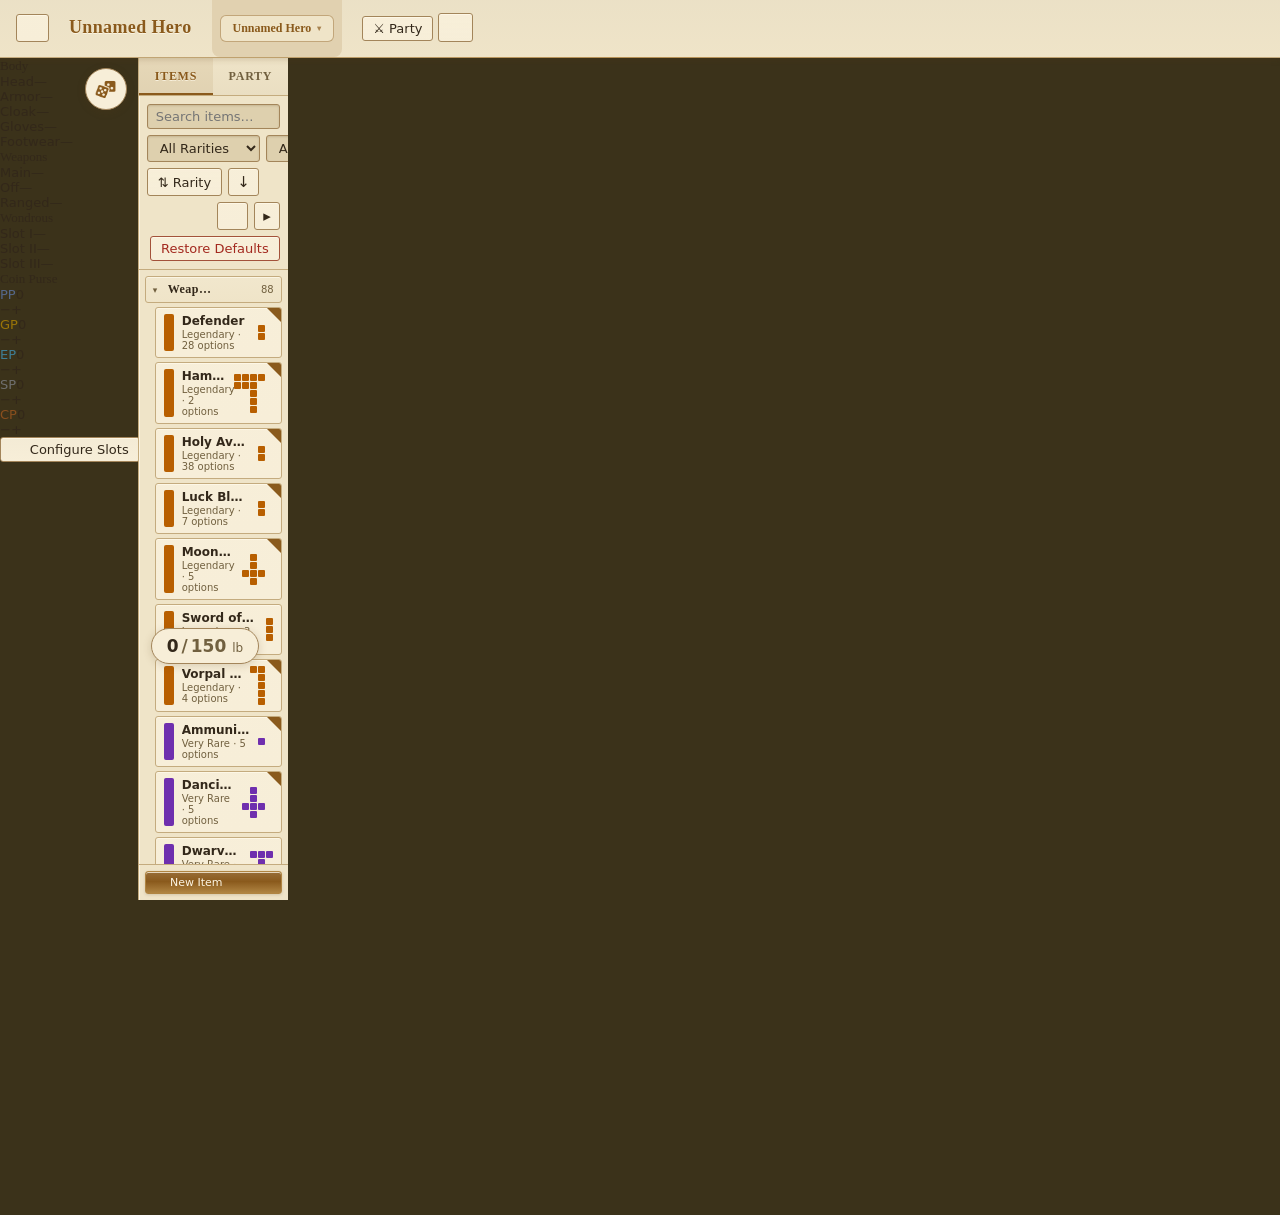
==== commit 4f6dd913: "(0.35.3): Rework right side panel and move details page to center on item click" ====
--- a/index.html
+++ b/index.html
@@ -87,6 +87,7 @@
   <link rel="stylesheet" href="src/css/equipment.css">
   <link rel="stylesheet" href="src/css/shop.css">
   <link rel="stylesheet" href="src/css/tooltip.css">
+  <link rel="stylesheet" href="src/css/item-details.css">
   <link rel="stylesheet" href="src/css/stash.css">
   <link rel="stylesheet" href="src/css/coins.css">
   <link rel="stylesheet" href="src/css/settings.css">
@@ -651,20 +652,19 @@
 
     <!-- ===== SIDEBAR ===== -->
     <aside id="sidebar">
-      <!-- Browse and Details belong beside a grid of items; Chat belongs
+      <!-- Items belongs beside a grid of items; Chat belongs
            beside a character sheet; Spellbook takes Chat's place while viewing
            the Spell Sheet (see `getSidebarView()` in modals.js — the two never
            show together). Party is in all three. Dice are not a tab — they
            are the dock in the middle panel's top right. -->
       <div id="sidebar-tabs">
-        <button class="tab-btn active" data-tab="browse">Browse</button>
-        <button class="tab-btn" data-tab="details">Details</button>
+        <button class="tab-btn active" data-tab="browse">Items</button>
         <button class="tab-btn hidden" data-tab="chat">Chat</button>
         <button class="tab-btn hidden" data-tab="spellbook">Spells</button>
         <button class="tab-btn" data-tab="party">Party</button>
       </div>
 
-      <!-- Browse Tab -->
+      <!-- Items Tab (its pane keeps the id tab-browse) -->
       <div id="tab-browse" class="tab-pane active">
         <div id="browser-controls">
           <input type="search" id="item-search" placeholder="Search items…" autocomplete="off"
@@ -697,48 +697,6 @@
         </div>
         <div id="browser-footer">
           <button id="new-item-btn" class="btn-primary"><span class="ico ico-plus lead"></span>New Item</button>
-        </div>
-      </div>
-
-      <!-- Details Tab -->
-      <div id="tab-details" class="tab-pane">
-        <div id="details-placeholder">
-          <p>Click an item in the inventory<br>or browse panel to see details.</p>
-        </div>
-        <div id="details-content" class="hidden">
-          <div id="details-header">
-            <span id="details-name"></span>
-            <span id="details-rarity-badge"></span>
-          </div>
-          <div id="details-shape-preview"></div>
-          <div id="details-image-wrap">
-            <img id="details-image" src="" alt="" class="hidden">
-          </div>
-          <div id="details-meta">
-            <div class="meta-row"><span class="meta-label">Weight</span><span id="details-weight"></span></div>
-            <div class="meta-row"><span class="meta-label">Cost</span><span id="details-cost"></span></div>
-            <div class="meta-row hidden" id="details-damage-row">
-              <span class="meta-label">Damage</span><span id="details-damage"></span>
-            </div>
-            <div class="meta-row hidden" id="details-attunement-row">
-              <span class="meta-label">Attunement</span><span id="details-attunement-val">Required</span>
-            </div>
-            <div class="meta-row" id="details-stack-row">
-              <span class="meta-label">Stack</span><span id="details-stack"></span>
-            </div>
-            <div class="meta-row hidden" id="details-source-row">
-              <span class="meta-label">Source</span><span id="details-source"></span>
-            </div>
-          </div>
-          <div id="details-tags"></div>
-          <div id="details-desc"></div>
-          <div id="details-abilities" class="hidden"></div>
-          <div id="details-actions">
-            <button id="details-place-btn" class="btn-primary">Place in Inventory</button>
-            <button id="details-stash-btn" class="btn-sm"><span class="ico ico-plus lead"></span>Stash</button>
-            <button id="details-edit-btn" class="btn-sm">Edit</button>
-            <button id="details-delete-btn" class="btn-sm danger">Delete</button>
-          </div>
         </div>
       </div>
 
@@ -1858,6 +1816,36 @@
 
 <!-- ===== ITEM TOOLTIP ===== -->
 <div id="item-tooltip" class="hidden"></div>
+
+<!-- Item details: the hover card, larger and clickable. No backdrop, so the
+     page behind stays sharp; see render-sidebar.js. -->
+<div id="item-details" class="hidden" role="dialog" aria-labelledby="details-name">
+  <div id="details-header">
+    <span id="details-name"></span>
+    <span id="details-rarity-badge"></span>
+    <button id="details-close-btn" class="btn-sm icon-only" type="button" title="Close (Esc)" aria-label="Close">✕</button>
+  </div>
+  <div id="details-attunement" class="hidden"></div>
+  <div id="details-body">
+    <div id="details-meta">
+      <div class="details-row"><span>Weight</span><span id="details-weight"></span></div>
+      <div class="details-row"><span>Cost</span><span id="details-cost"></span></div>
+      <div class="details-row hidden" id="details-damage-row"><span>Damage</span><span id="details-damage"></span></div>
+      <div class="details-row" id="details-stack-row"><span>Stack</span><span id="details-stack"></span></div>
+      <div class="details-row hidden" id="details-source-row"><span>Source</span><span id="details-source"></span></div>
+    </div>
+    <img id="details-image" src="" alt="" class="hidden">
+  </div>
+  <div id="details-desc"></div>
+  <div id="details-abilities" class="hidden"></div>
+  <div id="details-tags"></div>
+  <div id="details-actions">
+    <button id="details-place-btn" class="btn-primary">Place in Inventory</button>
+    <button id="details-stash-btn" class="btn-sm"><span class="ico ico-plus lead"></span>Stash</button>
+    <button id="details-edit-btn" class="btn-sm">Edit</button>
+    <button id="details-delete-btn" class="btn-sm danger">Delete</button>
+  </div>
+</div>
 <!-- The full spell card for a hovered row of Available Spells — built by
      _showSpellHoverCard() in src/js/spells.js. -->
 <div id="spell-hover-card" class="hidden" role="tooltip"></div>
--- a/src/css/sidebar.css
+++ b/src/css/sidebar.css
@@ -1,5 +1,5 @@
 /* ============================================================
-   sidebar.css — the right panel: browse list, folders, details, context and sort menus
+   sidebar.css — the right panel: item list, folders, context and sort menus
    ============================================================ */
 
 /* ─── SIDEBAR ────────────────────────────────────────────── */
@@ -292,82 +292,7 @@
   text-align: left;
 }
 
-/* Details tab */
-#tab-details {
-  padding: 12px;
-  overflow-y: auto;
-  flex: 1;
-  gap: 10px;
-}
-#tab-details::-webkit-scrollbar { width: 5px; }
-#tab-details::-webkit-scrollbar-thumb { background: var(--border2); border-radius: 3px; }
-
-#details-placeholder {
-  text-align: center;
-  color: var(--text-dim);
-  margin-top: 40px;
-  line-height: 1.6;
-}
-
-#details-header {
-  display: flex;
-  align-items: center;
-  gap: 8px;
-  margin-bottom: 10px;
-}
-#details-name {
-  font-size: 15px;
-  font-weight: 700;
-  flex: 1;
-}
-#details-rarity-badge {
-  font-size: 10px;
-  font-weight: 700;
-  padding: 2px 7px;
-  border-radius: 10px;
-  white-space: nowrap;
-}
-
-#details-shape-preview {
-  display: grid;
-  gap: 2px;
-  margin-bottom: 10px;
-}
-#details-shape-preview .prev-cell {
-  width: 20px;
-  height: 20px;
-  border-radius: 2px;
-}
-#details-shape-preview .prev-cell.filled {
-  border: 1px solid;
-}
-#details-shape-preview .prev-cell.empty {
-  background: transparent !important;
-  border: none !important;
-}
-
-#details-image-wrap {
-  margin-bottom: 8px;
-  display: flex;
-  justify-content: center;
-}
-#details-image {
-  max-width: 80px;
-  max-height: 80px;
-  object-fit: contain;
-  border-radius: 4px;
-}
-
-#details-meta { display: flex; flex-direction: column; gap: 4px; margin-bottom: 8px; }
-.meta-row { display: flex; gap: 8px; }
-.meta-label { color: var(--text-dim); min-width: 50px; }
-
-#details-tags {
-  display: flex;
-  flex-wrap: wrap;
-  gap: 4px;
-  margin-bottom: 8px;
-}
+/* Tag pills (the hover card and the details card) */
 .tag-pill {
   background: var(--panel);
   border: 1px solid var(--border2);
@@ -375,126 +300,6 @@
   padding: 2px 8px;
   font-size: 10px;
   color: var(--text-dim);
-}
-
-#details-desc {
-  color: var(--text-dim);
-  font-style: italic;
-  line-height: 1.5;
-  margin-bottom: 10px;
-  font-size: 12px;
-}
-
-/* Markdown, rendered by markdown.js — italic/dim/line-height above is
-   inherited by the blocks below, so a plain one-line description looks
-   exactly as it did before. This only overrides what a description actually
-   uses: headings, lists, and a hand-written table (markdown.js does not parse
-   pipe syntax) for a scaling item like alchemist's supplies. Trimmed the same
-   way as .feature-desc in class-features.css — not shared with it, since a
-   details panel and a feature card don't want the same rhythm. */
-#details-desc > :first-child { margin-top: 0; }
-#details-desc > :last-child { margin-bottom: 0; }
-
-#details-desc p { margin: 0 0 0.6em; }
-
-#details-desc h1,
-#details-desc h2,
-#details-desc h3,
-#details-desc h4,
-#details-desc h5,
-#details-desc h6 {
-  margin: 0.8em 0 0.3em;
-  font-style: normal;
-  font-family: var(--font-display);
-  font-size: 1em;
-  font-weight: 700;
-  letter-spacing: 0.04em;
-  color: var(--accent);
-}
-
-#details-desc ul,
-#details-desc ol { margin: 0 0 0.6em; padding-left: 1.35em; }
-#details-desc li { margin-bottom: 0.15em; }
-#details-desc li > ul,
-#details-desc li > ol { margin: 0.15em 0 0; }
-
-#details-desc blockquote {
-  margin: 0 0 0.6em;
-  padding: 0.1em 0 0.1em 0.8em;
-  border-left: 2px solid var(--accent-soft);
-}
-#details-desc blockquote > :last-child { margin-bottom: 0; }
-
-#details-desc code {
-  padding: 0.05em 0.3em;
-  font-style: normal;
-  font-family: ui-monospace, "SF Mono", Menlo, Consolas, monospace;
-  font-size: 0.92em;
-  background: var(--field);
-  border: 1px solid var(--border);
-  border-radius: 3px;
-}
-#details-desc pre {
-  margin: 0 0 0.6em;
-  padding: 7px 9px;
-  font-style: normal;
-  background: var(--field);
-  border: 1px solid var(--border);
-  border-radius: 4px;
-  overflow-x: auto;
-}
-#details-desc pre code { padding: 0; background: none; border: none; }
-
-#details-desc a { color: var(--accent); text-decoration: underline; }
-#details-desc a:hover { text-decoration: none; }
-
-#details-desc strong, #details-desc b { font-weight: 700; }
-#details-desc em, #details-desc i { font-style: italic; }
-
-#details-desc table {
-  width: 100%;
-  margin: 0 0 0.6em;
-  border-collapse: collapse;
-  font-size: 0.95em;
-  font-style: normal;
-}
-#details-desc th,
-#details-desc td {
-  padding: 3px 6px;
-  border: 1px solid var(--border);
-  text-align: left;
-}
-#details-desc th {
-  background: var(--field);
-  font-weight: 700;
-}
-
-#details-abilities {
-  display: flex;
-  flex-direction: column;
-  gap: 6px;
-  margin-bottom: 10px;
-  padding: 8px 10px;
-  background: var(--field);
-  border: 1px solid var(--border);
-  border-radius: 4px;
-}
-.ability-row {
-  font-size: 12px;
-  line-height: 1.45;
-}
-.ability-row .ability-label {
-  font-weight: 600;
-  color: var(--text);
-}
-.ability-row .ability-text {
-  color: var(--text-dim);
-}
-
-#details-actions {
-  display: flex;
-  gap: 6px;
-  flex-wrap: wrap;
 }
 
 /* ─── CONTEXT MENU ───────────────────────────────────────── */
--- a/src/css/item-details.css
+++ b/src/css/item-details.css
@@ -0,0 +1,212 @@
+/* ============================================================
+   item-details.css — the item details card, a larger hover card
+   ============================================================ */
+
+/* ─── CARD ───────────────────────────────────────────────── */
+/* Below #modal-backdrop (500), so the item editor opens over it. No backdrop
+   of its own: the page behind stays sharp and clickable. */
+#item-details {
+  position: fixed;
+  z-index: 450;
+  top: 50%;
+  left: 50%;
+  transform: translate(-50%, -50%);
+  width: min(520px, calc(100vw - 32px));
+  max-height: calc(100vh - 64px);
+  overflow-y: auto;
+  background: var(--panel);
+  border: 1px solid var(--border2);
+  border-radius: 8px;
+  padding: 16px 20px 18px;
+  box-shadow: var(--shadow-deep), inset 0 0 0 1px var(--emboss-hi);
+}
+#item-details::-webkit-scrollbar { width: 5px; }
+#item-details::-webkit-scrollbar-thumb { background: var(--border2); border-radius: 3px; }
+
+#details-header {
+  display: flex;
+  align-items: baseline;
+  gap: 10px;
+  margin-bottom: 10px;
+}
+#details-name {
+  flex: 1;
+  font-size: 18px;
+  font-weight: 700;
+  color: var(--text);
+}
+#details-rarity-badge {
+  flex-shrink: 0;
+  font-size: 13px;
+  font-style: italic;
+}
+#details-close-btn { align-self: center; flex-shrink: 0; }
+
+#details-attunement {
+  margin-bottom: 8px;
+  font-size: 13px;
+  font-style: italic;
+  color: var(--accent);
+}
+
+/* ─── STATS ──────────────────────────────────────────────── */
+#details-body {
+  display: flex;
+  gap: 14px;
+  align-items: flex-start;
+}
+/* A borderless two-column table, striped for reading across. */
+#details-meta {
+  flex: 1;
+  min-width: 0;
+  overflow: hidden; /* clips the striped rows to the rounded corners */
+  background: var(--surface);
+  border-radius: 6px;
+}
+.details-row {
+  display: flex;
+  gap: 12px;
+  padding: 5px 10px;
+  font-size: 13px;
+  color: var(--text-dim);
+}
+/* Counts only shown rows, so hiding Damage or Source doesn't break the stripes. */
+.details-row:nth-child(even of :not(.hidden)) {
+  background: color-mix(in srgb, var(--field) 55%, var(--surface));
+}
+.details-row span:first-child { flex: 0 0 72px; }
+.details-row span:last-child { flex: 1; min-width: 0; color: var(--text); }
+
+#details-image {
+  max-width: 96px;
+  max-height: 96px;
+  object-fit: contain;
+  border-radius: 4px;
+}
+
+/* ─── DESCRIPTION ────────────────────────────────────────── */
+#details-desc {
+  margin-top: 10px;
+  font-size: 13px;
+  line-height: 1.5;
+  color: var(--text-dim);
+}
+#details-desc:empty { display: none; }
+
+/* Markdown, rendered by markdown.js. Only what a description actually uses:
+   headings, lists, and a hand-written table (markdown.js does not parse pipe
+   syntax) for a scaling item like alchemist's supplies. */
+#details-desc > :first-child { margin-top: 0; }
+#details-desc > :last-child { margin-bottom: 0; }
+
+#details-desc p { margin: 0 0 0.6em; }
+
+#details-desc h1,
+#details-desc h2,
+#details-desc h3,
+#details-desc h4,
+#details-desc h5,
+#details-desc h6 {
+  margin: 0.8em 0 0.3em;
+  font-style: normal;
+  font-family: var(--font-display);
+  font-size: 1em;
+  font-weight: 700;
+  letter-spacing: 0.04em;
+  color: var(--accent);
+}
+
+#details-desc ul,
+#details-desc ol { margin: 0 0 0.6em; padding-left: 1.35em; }
+#details-desc li { margin-bottom: 0.15em; }
+#details-desc li > ul,
+#details-desc li > ol { margin: 0.15em 0 0; }
+
+#details-desc blockquote {
+  margin: 0 0 0.6em;
+  padding: 0.1em 0 0.1em 0.8em;
+  border-left: 2px solid var(--accent-soft);
+}
+#details-desc blockquote > :last-child { margin-bottom: 0; }
+
+#details-desc code {
+  padding: 0.05em 0.3em;
+  font-style: normal;
+  font-family: ui-monospace, "SF Mono", Menlo, Consolas, monospace;
+  font-size: 0.92em;
+  background: var(--field);
+  border: 1px solid var(--border);
+  border-radius: 3px;
+}
+#details-desc pre {
+  margin: 0 0 0.6em;
+  padding: 7px 9px;
+  font-style: normal;
+  background: var(--field);
+  border: 1px solid var(--border);
+  border-radius: 4px;
+  overflow-x: auto;
+}
+#details-desc pre code { padding: 0; background: none; border: none; }
+
+#details-desc a { color: var(--accent); text-decoration: underline; }
+#details-desc a:hover { text-decoration: none; }
+
+#details-desc strong, #details-desc b { font-weight: 700; }
+#details-desc em, #details-desc i { font-style: italic; }
+
+#details-desc table {
+  width: 100%;
+  margin: 0 0 0.6em;
+  border-collapse: collapse;
+  font-size: 0.95em;
+  font-style: normal;
+}
+#details-desc th,
+#details-desc td {
+  padding: 3px 6px;
+  border: 1px solid var(--border);
+  text-align: left;
+}
+#details-desc th {
+  background: var(--field);
+  font-weight: 700;
+}
+
+/* ─── ABILITIES, TAGS AND ACTIONS ────────────────────────── */
+#details-abilities {
+  display: flex;
+  flex-direction: column;
+  gap: 6px;
+  margin-top: 10px;
+  padding: 8px 10px;
+  background: var(--field);
+  border: 1px solid var(--border);
+  border-radius: 4px;
+}
+.ability-row {
+  font-size: 12px;
+  line-height: 1.45;
+}
+.ability-row .ability-label {
+  font-weight: 600;
+  color: var(--text);
+}
+.ability-row .ability-text {
+  color: var(--text-dim);
+}
+
+#details-tags {
+  display: flex;
+  flex-wrap: wrap;
+  gap: 4px;
+  margin-top: 10px;
+}
+#details-tags:empty { display: none; }
+
+#details-actions {
+  display: flex;
+  flex-wrap: wrap;
+  gap: 6px;
+  margin-top: 14px;
+}
--- a/src/css/stash.css
+++ b/src/css/stash.css
@@ -0,0 +1,127 @@
+/* ============================================================
+   stash.css — the stash (items needing placement) and the container tabs
+   ============================================================ */
+
+/* ─── STASH (NEEDS PLACEMENT) ────────────────────────────── */
+#stash-section {
+  flex-shrink: 0;
+  border-top: 1px solid var(--border);
+  box-shadow: 0 -2px 8px var(--emboss-lo);
+  padding: 6px 8px 8px;
+  background: var(--surface);
+}
+
+#stash-header {
+  display: flex;
+  align-items: center;
+  gap: 6px;
+  font-size: 10px;
+  font-weight: 700;
+  text-transform: uppercase;
+  letter-spacing: 0.07em;
+  color: var(--text-dim);
+  margin-bottom: 6px;
+}
+
+#stash-header #stash-delete-all-btn {
+  margin-left: auto;
+  font-size: 10px;
+}
+
+#stash-header #stash-all-btn {
+  font-size: 10px;
+}
+
+#stash-all-btn:disabled {
+  opacity: 0.3;
+  cursor: default;
+}
+
+.stash-badge {
+  background: var(--accent);
+  color: var(--on-accent);
+  font-size: 10px;
+  font-weight: 700;
+  border-radius: 8px;
+  padding: 1px 6px;
+  line-height: 1.4;
+}
+
+#stash-list {
+  display: flex;
+  flex-wrap: wrap;
+  gap: 5px;
+}
+
+.stash-card {
+  display: flex;
+  align-items: center;
+  gap: 6px;
+  background: linear-gradient(180deg, color-mix(in srgb, var(--panel) 93%, var(--emboss-hi)), var(--panel));
+  box-shadow: inset 0 1px 0 var(--emboss-hi);
+  border: 1px solid var(--border);
+  border-radius: 3px;
+  padding: 5px 6px;
+  cursor: pointer;
+  transition: border-color 0.15s;
+  max-width: 200px;
+  position: relative;
+}
+.stash-card:hover { border-color: var(--accent); }
+
+.stash-shape {
+  display: grid;
+  gap: 1px;
+  flex-shrink: 0;
+}
+
+.stash-cell {
+  width: 10px;
+  height: 10px;
+  border-radius: 1px;
+  background: transparent;
+}
+.stash-cell.filled { opacity: 0.85; }
+
+.stash-name {
+  font-size: 11px;
+  color: var(--text);
+  white-space: nowrap;
+  overflow: hidden;
+  text-overflow: ellipsis;
+  flex: 1;
+}
+
+.stash-remove {
+  opacity: 0;
+  transition: opacity 0.1s;
+  flex-shrink: 0;
+}
+.stash-card:hover .stash-remove { opacity: 1; }
+
+/* ─── CONTAINER TABS ─────────────────────────────────────── */
+#container-tabs {
+  display: flex;
+  gap: 0;
+  border-bottom: 1px solid var(--border);
+  background: var(--surface);
+  flex-shrink: 0;
+  overflow-x: auto;
+  padding: 0 8px;
+  scrollbar-width: none;
+}
+#container-tabs::-webkit-scrollbar { display: none; }
+
+.container-tab {
+  padding: 6px 14px;
+  font-size: 11px;
+  font-weight: 600;
+  color: var(--text-dim);
+  border-bottom: 2px solid transparent;
+  white-space: nowrap;
+  flex-shrink: 0;
+  transition: color 0.15s, border-color 0.15s;
+}
+.container-tab:hover:not(.active) { color: var(--text); }
+.container-tab.active { color: var(--accent); border-bottom-color: var(--accent); }
+
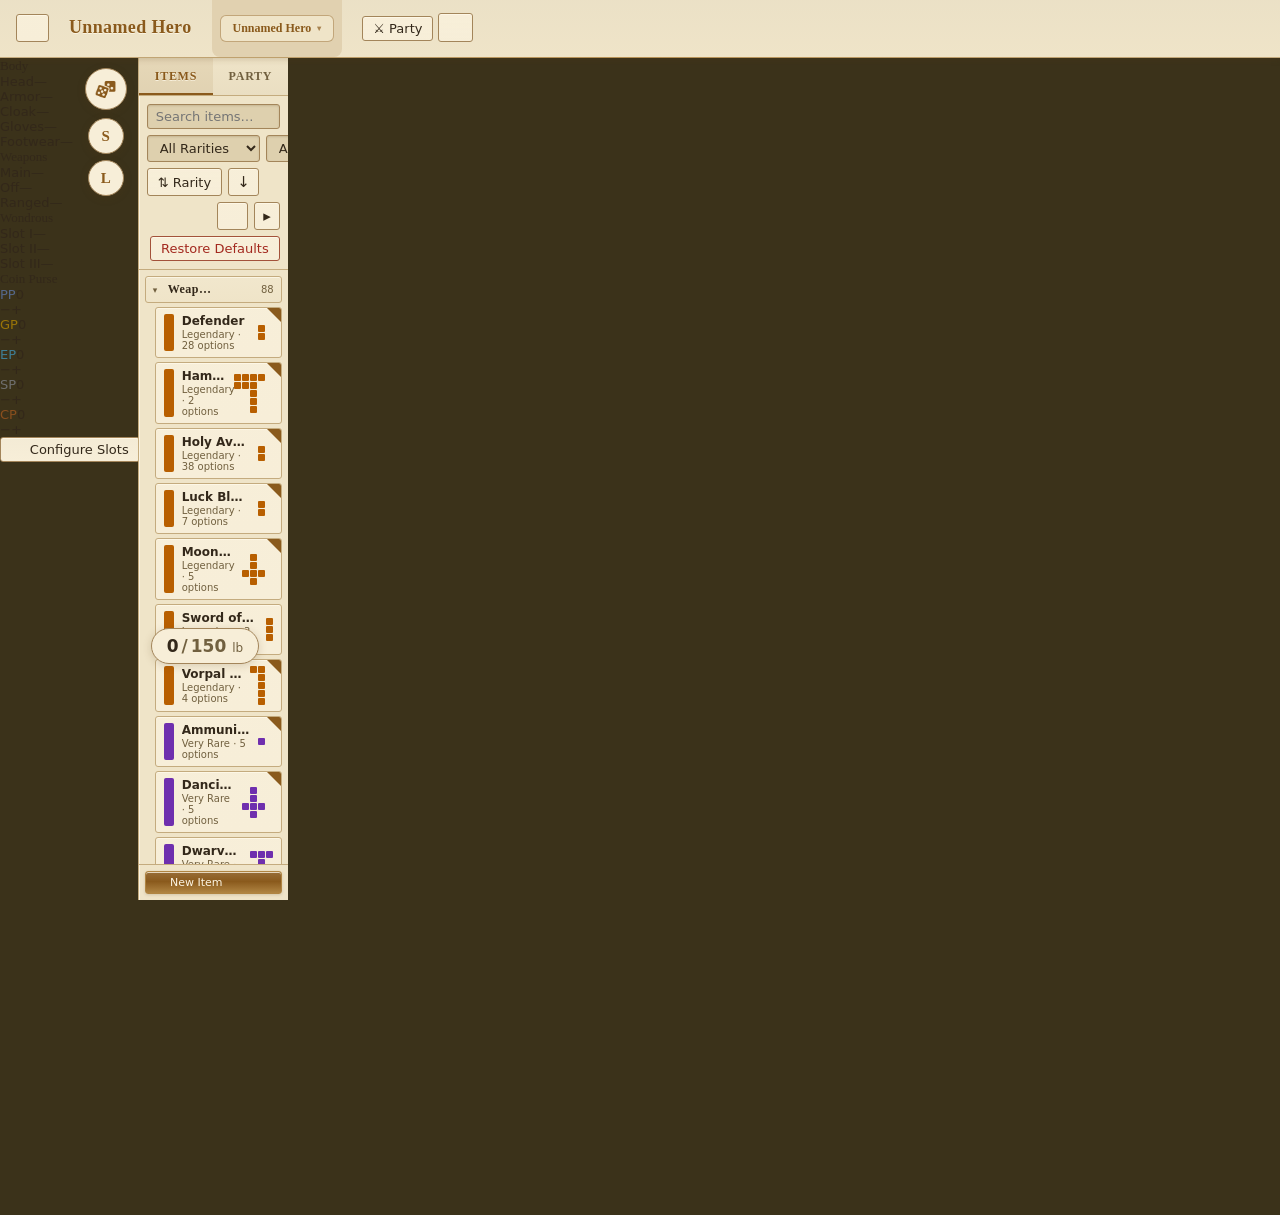
==== commit a5a1c15d: "(0.35.4): Add initial resting ui for short and long rests" ====
--- a/index.html
+++ b/index.html
@@ -84,6 +84,7 @@
   <link rel="stylesheet" href="src/css/party.css">
   <link rel="stylesheet" href="src/css/chat.css">
   <link rel="stylesheet" href="src/css/dice.css">
+  <link rel="stylesheet" href="src/css/rest.css">
   <link rel="stylesheet" href="src/css/equipment.css">
   <link rel="stylesheet" href="src/css/shop.css">
   <link rel="stylesheet" href="src/css/tooltip.css">
@@ -216,15 +217,29 @@
         <button id="return-to-own-btn" class="btn-sm">Return to Your Inventory</button>
       </div>
       <!-- The dice dock: a button in the top right of whatever this panel is
-           showing, opening a column of faces to build a handful from, a Roll
-           button, and a modifier. A zero-height row here, so it always hangs
+           showing, opening a column of faces (beside it, to the left of the
+           rest buttons) to build a handful from, a Roll button, and a modifier. A zero-height row here, so it always hangs
            just under the tabs and banners above, however many are showing.
            The faces are built from DICE_FACES by _buildDiceDock() in
            src/js/dice.js. -->
       <div id="dice-dock">
         <button id="dice-dock-btn" type="button" title="Roll dice" aria-label="Roll dice"
                 aria-expanded="false" aria-controls="dice-dock-panel"><span class="ico ico-dice"></span></button>
-        <div id="dice-dock-panel" class="hidden">
+        <!-- Short and long rest, stacked under the dice button. Wired by
+             src/js/rest.js; the short rest's tray of remaining rests slides
+             out to the left of its button. -->
+        <div id="rest-dock">
+          <div id="short-rest-tray" aria-hidden="true">
+            <span id="short-rest-pips"></span>
+            <span id="short-rest-count"></span>
+          </div>
+          <button id="short-rest-btn" class="rest-dock-btn" type="button"
+                  title="Short rest" aria-label="Short rest" aria-expanded="false"
+                  aria-controls="short-rest-tray">S</button>
+          <button id="long-rest-btn" class="rest-dock-btn" type="button"
+                  title="Long rest" aria-label="Long rest">L</button>
+        </div>
+        <div id="dice-dock-panel" aria-hidden="true">
           <div id="dice-dock-faces"></div>
           <button id="dice-dock-roll" class="btn-primary hidden" type="button"
                   title="Roll — hold and slide for advantage or disadvantage">Roll</button>
@@ -922,6 +937,16 @@
 <!-- Where a roll lands before it flies to the corner, and where a chat line or
      another player's roll pops over their tab. Both are fixed layers over the app and
      under the modals, and neither takes a pointer event. See src/js/dice.js. -->
+<!-- The long rest prompt: a player's vote on a party long rest, the GM's
+     accept/decline once everyone has answered, or a solo confirmation. A card,
+     not a modal, so the table can keep playing around it. Filled by
+     _renderRestPrompt() in src/js/rest.js. -->
+<div id="rest-prompt" class="hidden" role="dialog" aria-live="polite" aria-labelledby="rest-prompt-title">
+  <div id="rest-prompt-title" class="rest-prompt-title"></div>
+  <div id="rest-prompt-text" class="rest-prompt-text"></div>
+  <div id="rest-prompt-lists" class="rest-prompt-lists"></div>
+  <div id="rest-prompt-actions" class="rest-prompt-actions"></div>
+</div>
 <div id="dice-stage" class="hidden"><!-- fliers, one per roll in flight --></div>
 <div id="dice-tab-bubbles"><!-- rendered by renderTabBubbles() --></div>
 
@@ -1943,6 +1968,7 @@
      arrives through that same subscription. After character-sheet.js too — the
      sheet's rows are what a skill or a save is rolled from. -->
 <script src="src/js/dice.js"></script>
+<script src="src/js/rest.js"></script>
 <script src="src/js/tooltip.js"></script>
 
 <script src="src/js/main.js"></script>
--- a/src/css/layout.css
+++ b/src/css/layout.css
@@ -214,5 +214,7 @@
 #app.sidebar-collapsed #container-tabs,
 #app.sidebar-collapsed #viewing-banner { padding-right: 42px; }
 #app.sidebar-collapsed #dice-dock-btn   { right: 46px; }
-#app.sidebar-collapsed #dice-dock-panel { right: 41px; }
-
+#app.sidebar-collapsed .rest-dock-btn   { right: 49px; }
+#app.sidebar-collapsed #dice-dock-panel { right: 96px; }
+#app.sidebar-collapsed #short-rest-tray { right: 67px; }
+
--- a/src/css/dice.css
+++ b/src/css/dice.css
@@ -753,13 +753,15 @@
 #dice-dock-btn:focus-visible { outline: 1px solid var(--accent); outline-offset: 2px; }
 #dice-dock-btn .ico { width: 1.05em; height: 1.05em; }
 
-/* The column, dropped straight down from the button and centred under it. The
-   panel clips overflow, so a short window scrolls the column rather than
-   losing the Roll button off the bottom. */
+/* The column, hung beside the button's left so the rest buttons below stay
+   clear. It unrolls downward from the top when opened and rolls back up when
+   closed; it stays laid out while closed so both ways can animate. The panel
+   clips overflow, so a short window scrolls the column rather than losing the
+   Roll button off the bottom. */
 #dice-dock-panel {
   position: absolute;
-  top: 60px;
-  right: 7px;
+  top: 5px;
+  right: 62px;
   width: 52px;
   max-height: calc(100vh - 170px);
   overflow-y: auto;
@@ -773,6 +775,21 @@
   border: 1px solid var(--border2);
   border-radius: 26px;
   box-shadow: var(--shadow-soft);
+  opacity: 0;
+  visibility: hidden;
+  transform: translateX(10px) scale(0.96);
+  transform-origin: top right;
+  clip-path: inset(0 0 100% 0 round 26px);
+  transition: clip-path 0.24s cubic-bezier(0.4, 0, 0.6, 1), opacity 0.18s ease,
+              transform 0.24s cubic-bezier(0.4, 0, 0.6, 1), visibility 0s linear 0.24s;
+}
+#dice-dock.open #dice-dock-panel {
+  opacity: 1;
+  visibility: visible;
+  transform: none;
+  clip-path: inset(0 0 0 0 round 26px);
+  transition: clip-path 0.28s cubic-bezier(0.2, 0.8, 0.3, 1), opacity 0.14s ease,
+              transform 0.28s cubic-bezier(0.2, 0.8, 0.3, 1), visibility 0s;
 }
 #dice-dock-panel::-webkit-scrollbar { display: none; }
 
@@ -895,5 +912,6 @@
   }
   .roll-chip { transition: opacity 0.15s linear; }
   .tab-bubble { animation-name: bubble-fade, bubble-out; }
+  #dice-dock-panel, #dice-dock.open #dice-dock-panel { transform: none; clip-path: none; }
   @keyframes bubble-fade { from { opacity: 0; } to { opacity: 1; } }
 }
--- a/src/css/rest.css
+++ b/src/css/rest.css
@@ -0,0 +1,184 @@
+/* =============================================================================
+   REST — the short and long rest buttons under the dice button, the short
+   rest's tray, and the long rest prompt card
+   ============================================================================= */
+
+/* ─── THE REST BUTTONS ───────────────────────────────────── */
+/* Children of #dice-dock, so they share its zero-height row, its z-index and
+   its absence on the battle map. A little smaller than the dice button and
+   centred under it. */
+.rest-dock-btn {
+  position: absolute;
+  right: 15px;
+  z-index: 1; /* over the short rest tray that slides out from behind */
+  width: 36px;
+  height: 36px;
+  padding: 0;
+  border-radius: 50%;
+  display: flex;
+  align-items: center;
+  justify-content: center;
+  font-family: var(--font-display);
+  font-size: 15px;
+  font-weight: 700;
+  color: var(--accent);
+  background: var(--panel);
+  border: 1px solid var(--border2);
+  box-shadow: var(--shadow-soft);
+  transition: transform 0.15s, border-color 0.15s, color 0.15s, background 0.15s;
+}
+#short-rest-btn { top: 60px; }
+#long-rest-btn  { top: 102px; }
+
+.rest-dock-btn:hover,
+#rest-dock.short-open #short-rest-btn,
+#long-rest-btn.pending {
+  border-color: var(--accent);
+  background: color-mix(in srgb, var(--accent) 12%, var(--panel));
+}
+.rest-dock-btn:hover { transform: translateY(-2px); }
+.rest-dock-btn:focus-visible { outline: 1px solid var(--accent); outline-offset: 2px; }
+.rest-dock-btn:disabled { opacity: 0.5; cursor: default; transform: none; }
+
+/* A long rest is waiting on someone: a dot on the button. */
+#long-rest-btn.pending::after {
+  content: '';
+  position: absolute;
+  top: -1px;
+  right: -1px;
+  width: 9px;
+  height: 9px;
+  border-radius: 50%;
+  background: var(--pending);
+  border: 1px solid var(--panel);
+}
+
+/* ─── THE SHORT REST TRAY ────────────────────────────────── */
+/* Starts behind the button's centre and slides out to the left, so it reads
+   as pulled from the button. Laid out while closed so it can animate back. */
+#short-rest-tray {
+  position: absolute;
+  top: 60px;
+  right: 33px;
+  height: 36px;
+  display: flex;
+  align-items: center;
+  gap: 8px;
+  padding: 0 26px 0 14px;
+  white-space: nowrap;
+  background: var(--panel);
+  border: 1px solid var(--border2);
+  border-radius: 18px;
+  box-shadow: var(--shadow-soft);
+  pointer-events: none;
+  opacity: 0;
+  visibility: hidden;
+  clip-path: inset(0 0 0 100% round 18px);
+  transition: clip-path 0.22s cubic-bezier(0.4, 0, 0.6, 1), opacity 0.16s ease,
+              visibility 0s linear 0.22s;
+}
+#rest-dock.short-open #short-rest-tray {
+  opacity: 1;
+  visibility: visible;
+  clip-path: inset(0 0 0 0 round 18px);
+  transition: clip-path 0.26s cubic-bezier(0.2, 0.8, 0.3, 1), opacity 0.12s ease,
+              visibility 0s;
+}
+
+#short-rest-pips {
+  display: flex;
+  gap: 4px;
+}
+.short-rest-pip {
+  width: 10px;
+  height: 10px;
+  border-radius: 50%;
+  border: 1px solid var(--accent);
+}
+.short-rest-pip.left { background: var(--accent); }
+
+#short-rest-count {
+  font-size: 12px;
+  font-weight: 600;
+  color: var(--text);
+}
+#short-rest-tray.empty #short-rest-count { color: var(--text-dim); }
+
+/* ─── THE LONG REST PROMPT ───────────────────────────────── */
+/* Top centre of the window, over everything but modals. */
+#rest-prompt {
+  position: fixed;
+  top: 72px;
+  left: 50%;
+  z-index: 450; /* under the modal backdrop (500) */
+  width: min(360px, calc(100vw - 32px));
+  padding: 14px 16px 12px;
+  background: var(--panel);
+  border: 1px solid var(--accent-soft);
+  border-radius: 10px;
+  box-shadow: var(--shadow-deep);
+  transform: translateX(-50%);
+  animation: rest-prompt-in 0.22s cubic-bezier(0.2, 0.8, 0.3, 1);
+}
+@keyframes rest-prompt-in {
+  from { opacity: 0; transform: translate(-50%, -10px); }
+  to   { opacity: 1; transform: translate(-50%, 0); }
+}
+
+.rest-prompt-title {
+  font-family: var(--font-display);
+  font-size: 15px;
+  font-weight: 700;
+  color: var(--accent);
+  margin-bottom: 4px;
+}
+.rest-prompt-text {
+  font-size: 13px;
+  line-height: 1.45;
+  color: var(--text);
+}
+.rest-prompt-text:empty { display: none; }
+
+.rest-prompt-lists {
+  display: flex;
+  flex-direction: column;
+  gap: 6px;
+  margin-top: 8px;
+}
+.rest-prompt-lists:empty { display: none; }
+.rest-prompt-group-label {
+  font-size: 10px;
+  font-weight: 700;
+  letter-spacing: 0.06em;
+  text-transform: uppercase;
+  color: var(--text-dim);
+  margin-bottom: 2px;
+}
+.rest-prompt-names {
+  display: flex;
+  flex-wrap: wrap;
+  gap: 4px;
+}
+.rest-prompt-name {
+  padding: 1px 8px;
+  font-size: 12px;
+  color: var(--text);
+  background: var(--surface);
+  border: 1px solid var(--border);
+  border-radius: 10px;
+}
+.rest-prompt-group.resting .rest-prompt-name { border-color: var(--accent-soft); }
+.rest-prompt-group.waiting .rest-prompt-name { color: var(--text-dim); font-style: italic; }
+
+.rest-prompt-actions {
+  display: flex;
+  justify-content: flex-end;
+  gap: 8px;
+  margin-top: 12px;
+}
+.rest-prompt-actions:empty { display: none; }
+
+@media (prefers-reduced-motion: reduce) {
+  #short-rest-tray, #rest-dock.short-open #short-rest-tray { clip-path: none; }
+  #rest-prompt { animation: none; }
+}
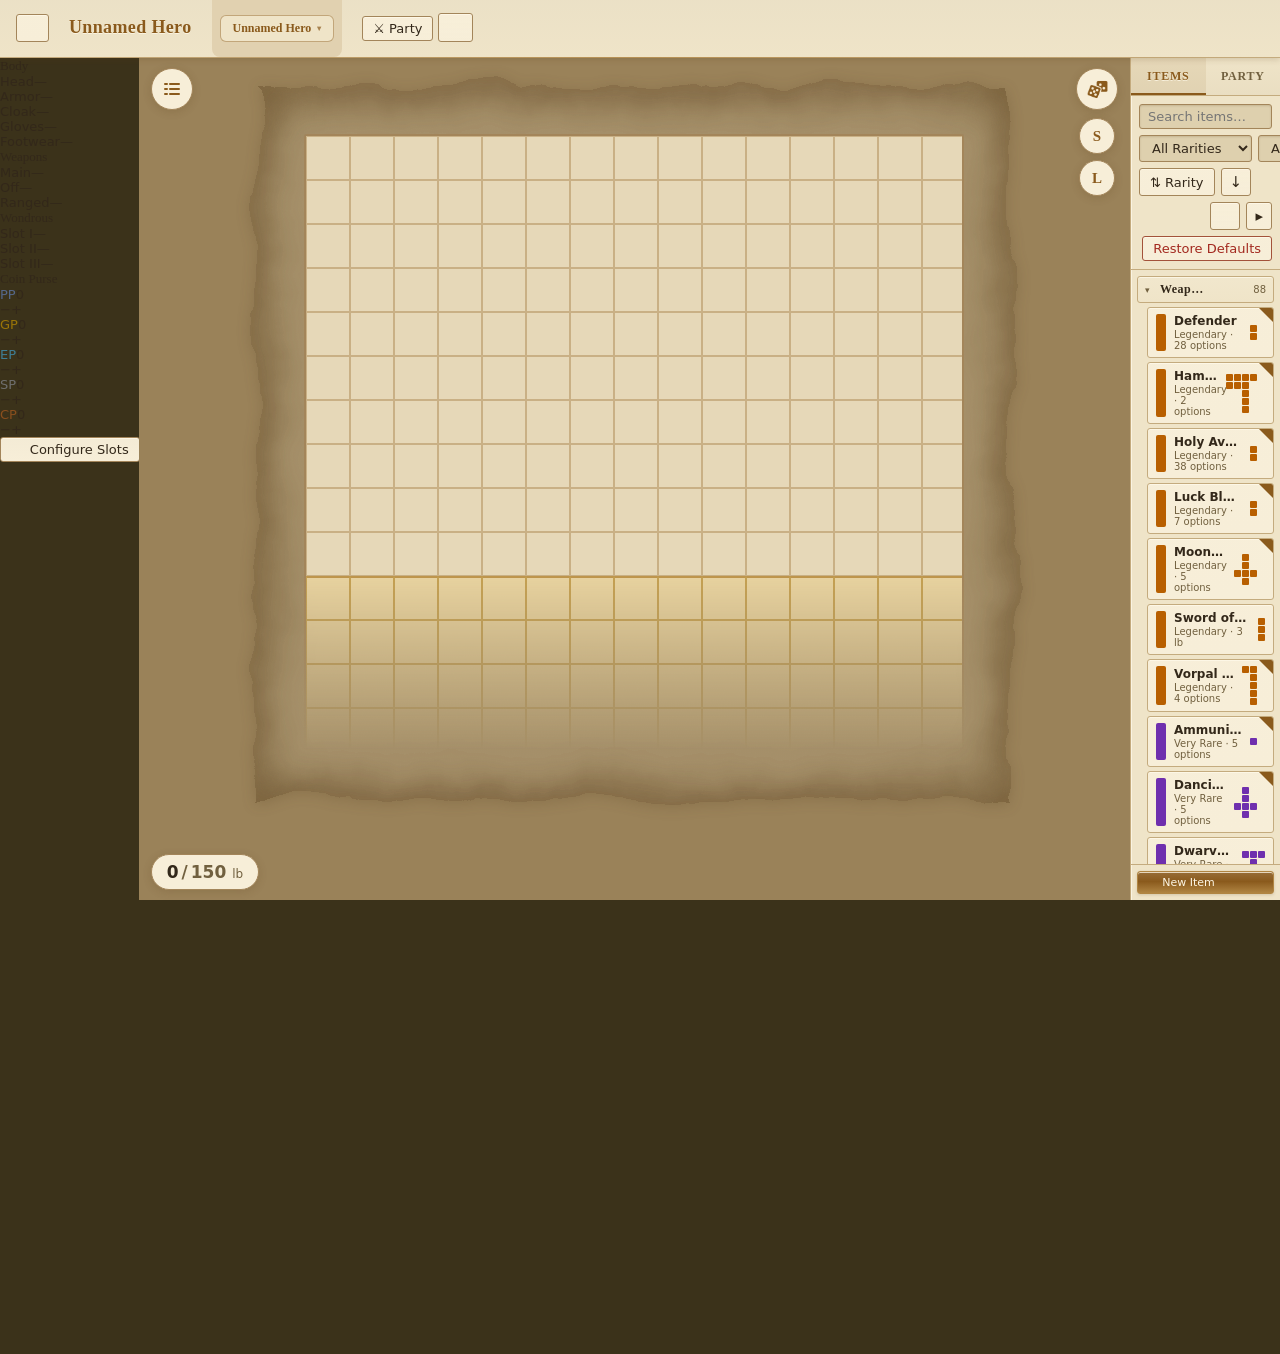
==== commit cd442cd6: "(0.37.0): Add list view for inventory" ====
--- a/index.html
+++ b/index.html
@@ -251,6 +251,20 @@
           </div>
         </div>
       </div>
+      <!-- The grid/list switch: the dice button's twin in the top left corner, in
+           a zero-height row of its own. Wired by src/js/inventory-list.js. -->
+      <div id="inv-layout-dock">
+        <button id="inv-layout-btn" type="button" aria-pressed="false"
+                title="Show as a list" aria-label="Show as a list">
+          <svg class="inv-layout-ico-list" viewBox="0 0 20 20" aria-hidden="true">
+            <path d="M3 5h2M8 5h9M3 10h2M8 10h9M3 15h2M8 15h9"/>
+          </svg>
+          <svg class="inv-layout-ico-grid" viewBox="0 0 20 20" aria-hidden="true">
+            <rect x="3" y="3" width="6" height="6"/><rect x="11" y="3" width="6" height="6"/>
+            <rect x="3" y="11" width="6" height="6"/><rect x="11" y="11" width="6" height="6"/>
+          </svg>
+        </button>
+      </div>
       <div id="grid-scroll">
         <!-- The wrapper exists to carry the torn paper: #inventory-grid is
              `overflow: hidden` for its own cells, which would clip the sheet
@@ -259,6 +273,9 @@
           <div id="inventory-grid">
             <!-- cells injected by JS -->
           </div>
+          <!-- The same items as a list, shown instead of the grid in the list
+               layout. Rendered by renderInventoryList(). -->
+          <div id="inventory-list"></div>
         </div>
       </div>
       <!-- The weight readout: carried / what can be carried before Encumbered,
@@ -937,14 +954,15 @@
 <!-- Where a roll lands before it flies to the corner, and where a chat line or
      another player's roll pops over their tab. Both are fixed layers over the app and
      under the modals, and neither takes a pointer event. See src/js/dice.js. -->
-<!-- The long rest prompt: a player's vote on a party long rest, the GM's
-     accept/decline once everyone has answered, or a solo confirmation. A card,
+<!-- The rest prompt: spending Hit Dice after a short rest, a player's vote on
+     a party long rest, the GM's decision, the camp supplies food picker, or a
+     solo long rest. A card,
      not a modal, so the table can keep playing around it. Filled by
      _renderRestPrompt() in src/js/rest.js. -->
 <div id="rest-prompt" class="hidden" role="dialog" aria-live="polite" aria-labelledby="rest-prompt-title">
   <div id="rest-prompt-title" class="rest-prompt-title"></div>
   <div id="rest-prompt-text" class="rest-prompt-text"></div>
-  <div id="rest-prompt-lists" class="rest-prompt-lists"></div>
+  <div id="rest-prompt-body" class="rest-prompt-body"></div>
   <div id="rest-prompt-actions" class="rest-prompt-actions"></div>
 </div>
 <div id="dice-stage" class="hidden"><!-- fliers, one per roll in flight --></div>
@@ -1895,6 +1913,7 @@
 <script src="src/js/grid.js"></script>
 
 <script src="src/js/render-grid.js"></script>
+<script src="src/js/inventory-list.js"></script>
 <script src="src/js/render-sidebar.js"></script>
 <script src="src/js/render-stats.js"></script>
 <script src="src/js/drag-ghost.js"></script>
@@ -1968,6 +1987,7 @@
      arrives through that same subscription. After character-sheet.js too — the
      sheet's rows are what a skill or a save is rolled from. -->
 <script src="src/js/dice.js"></script>
+<script src="src/js/rest-effects.js"></script>
 <script src="src/js/rest.js"></script>
 <script src="src/js/tooltip.js"></script>
 
--- a/src/css/tokens.css
+++ b/src/css/tokens.css
@@ -171,6 +171,12 @@
   --pending-alt:  #0b8a8f;
   --pending: var(--pending-main);
 
+  /* Spoiled food's tint: a rot green, or a mould purple when a custom accent or
+     panel colour is green enough to swallow it (`_getSpoiledColorSwaps()`). */
+  --spoiled-main: #5e8c2e;
+  --spoiled-alt:  #8a4f9e;
+  --spoiled: var(--spoiled-main);
+
   /* Rarity — deepened so they hold contrast on parchment */
   --rarity-common:    #6d6355;
   --rarity-uncommon:  #2c7d34;
@@ -276,6 +282,8 @@
   --fumble-alt:  #d067d6;
   --pending-main: #ff4b3e;
   --pending-alt:  #3fd6dc;
+  --spoiled-main: #8cc152;
+  --spoiled-alt:  #c48ad6;
 
   --rarity-common:    #b3a894;
   --rarity-uncommon:  #56d95f;
--- a/src/css/layout.css
+++ b/src/css/layout.css
@@ -213,6 +213,7 @@
 #app.equip-collapsed   #viewing-banner { padding-left: 42px; }
 #app.sidebar-collapsed #container-tabs,
 #app.sidebar-collapsed #viewing-banner { padding-right: 42px; }
+#app.equip-collapsed   #inv-layout-btn   { left: 46px; }
 #app.sidebar-collapsed #dice-dock-btn   { right: 46px; }
 #app.sidebar-collapsed .rest-dock-btn   { right: 49px; }
 #app.sidebar-collapsed #dice-dock-panel { right: 96px; }
--- a/src/css/inventory.css
+++ b/src/css/inventory.css
@@ -0,0 +1,352 @@
+/* ============================================================
+   inventory.css — the torn sheet, grid cells, placed items, the drag ghost
+   ============================================================ */
+
+/* ─── INVENTORY PANEL ────────────────────────────────────── */
+/* The desk. The paper is no longer panel-sized — it wraps the content, so what
+   is left here is the surface both sheets lie on. */
+#inventory-panel {
+  display: flex;
+  flex-direction: column;
+  flex: 1;
+  overflow: hidden;
+  position: relative;
+  background: var(--desk);
+  border-right: 1px solid var(--border);
+}
+
+/* ─── THE TORN SHEET ─────────────────────────────────────── */
+/* One rule, two users: the inventory grid's wrapper and the character sheet's
+   body. Both are *content*-sized, so the paper hugs what is drawn on it with an
+   even margin rather than filling the panel and leaving the tear out at the far
+   edges where nothing is happening.
+
+   `isolation` makes each of these a stacking context, which is what keeps the
+   `z-index: -1` paper below its own content but still on the page. Without it
+   the layer escapes and paints behind the whole app. */
+.paper-sheet {
+  position: relative;
+  isolation: isolate;
+  /* Room outside the paper for the tear to bite into and for the sheet to read
+     as a sheet. Must exceed the paper's own overhang plus half the displacement
+     scale, or the ancestor's overflow trims the ragged edge back to a straight
+     line. */
+  margin: 62px;
+}
+
+.paper-sheet::before {
+  content: '';
+  position: absolute;
+  /* The margin of paper around the content — a half inch, written as one, since
+     CSS inches are exact (1in = 96px). */
+  inset: -0.5in;
+  z-index: -1;
+  pointer-events: none; /* the whole app is drag-driven; this must never take a click */
+  background-image:
+    linear-gradient(var(--paper-veil), var(--paper-veil)),
+    var(--paper-tile);
+  background-size: auto, var(--paper-tile-w) auto;
+  background-repeat: repeat, repeat;
+  box-shadow: inset 0 0 38px 10px var(--paper-edge);
+  /* Order matters: the tear happens first, then the shadow is cast from the
+     torn silhouette rather than from a rectangle. */
+  filter: url(#paper-fray) drop-shadow(0 2px 7px var(--paper-cast));
+}
+
+#grid-scroll {
+  flex: 1;
+  overflow-y: auto;
+  overflow-x: auto;
+  padding: 14px 8px;
+  display: flex;
+  justify-content: center;
+  align-items: flex-start;
+  /* Transparent: the paper is one sheet behind the whole panel now, and the old
+     vignette here would only darken a rim the paper's own burnt edge already
+     draws — twice over, and in the wrong place. */
+  background: transparent;
+}
+#grid-scroll::-webkit-scrollbar { width: 6px; height: 6px; }
+#grid-scroll::-webkit-scrollbar-track { background: transparent; }
+#grid-scroll::-webkit-scrollbar-thumb { background: var(--border2); border-radius: 3px; }
+
+/* The pack itself — a leather-bound frame around the carry grid */
+#inventory-grid {
+  position: relative;
+  display: grid;
+  grid-template-columns: repeat(var(--cols), var(--cell));
+  width: calc(var(--cols) * var(--cell));
+  flex-shrink: 0;
+  user-select: none;
+  overflow: hidden;
+  border: 2px solid var(--border2);
+  border-radius: 3px;
+  box-shadow:
+    0 0 0 1px color-mix(in srgb, var(--accent) 30%, transparent),
+    var(--shadow-deep);
+}
+
+/* ─── GRID CELLS ─────────────────────────────────────────── */
+.grid-cell {
+  width: var(--cell);
+  height: var(--cell);
+  border: 1px solid;
+  border-color: var(--zone-normal-line);
+  background: var(--zone-normal-bg);
+  position: relative;
+  transition: background 0.1s;
+}
+.grid-cell.zone-enc   { border-color: var(--zone-enc-line);   background: var(--zone-enc-bg); }
+.grid-cell.zone-heavy { border-color: var(--zone-heavy-line); background: var(--zone-heavy-bg); }
+
+.grid-cell.highlight-valid   { background: var(--ghost-valid) !important; }
+.grid-cell.highlight-invalid { background: var(--ghost-invalid) !important; }
+
+/* Zone boundary lines — extra top border on first row of enc/heavy zones */
+.grid-cell.zone-boundary-enc   { border-top: 2px solid color-mix(in srgb, var(--zone-boundary-enc) 65%, transparent); }
+.grid-cell.zone-boundary-heavy { border-top: 2px solid color-mix(in srgb, var(--zone-boundary-heavy) 65%, transparent); }
+
+/* ─── PLACED ITEMS ───────────────────────────────────────── */
+.placed-item {
+  position: absolute;
+  display: grid;
+  z-index: 10;
+  transition: filter 0.1s;
+  pointer-events: none; /* bounding box is invisible to events */
+}
+.placed-item.dragging-source { opacity: 0.2; }
+
+.placed-item.selected .item-cell.filled {
+  filter: brightness(1.4);
+}
+
+.item-cell {
+  width: var(--cell);
+  height: var(--cell);
+}
+.item-cell.filled {
+  border: 1.5px solid;
+  position: relative;
+  overflow: hidden;
+  transition: filter 0.1s;
+  pointer-events: auto; /* only filled cells capture events */
+  cursor: grab;
+}
+.item-cell.filled:active { cursor: grabbing; }
+.placed-item.dragging-source .item-cell.filled { pointer-events: none; }
+.placed-item:hover .item-cell.filled { filter: brightness(1.25); }
+.item-cell.empty {
+  background: transparent !important;
+  border: none !important;
+  pointer-events: none;
+}
+
+/* Item label — centered overlay across the whole item */
+.item-label {
+  position: absolute;
+  inset: 0;
+  display: flex;
+  align-items: center;
+  justify-content: center;
+  font-size: 9px;
+  font-weight: 700;
+  text-align: center;
+  padding: 2px;
+  pointer-events: none;
+  line-height: 1.1;
+  text-shadow: var(--item-label-shadow);
+  color: var(--item-label-fg);
+  overflow: hidden;
+  word-break: break-word;
+  z-index: 1;
+}
+
+/* Item image */
+.item-image-bg {
+  position: absolute;
+  inset: 2px;
+  background-size: contain;
+  background-repeat: no-repeat;
+  background-position: center;
+  opacity: 0.7;
+  pointer-events: none;
+}
+
+/* Stack count badge */
+.stack-badge {
+  position: absolute;
+  /* --badge-bottom / --badge-right land the badge on the bottom-right filled cell
+     of the item's shape; renderPlacedItem sets them, 0 = bounding-box corner */
+  bottom: calc(var(--badge-bottom, 0px) + 2px);
+  right: calc(var(--badge-right, 0px) + 3px);
+  font-size: 9px;
+  font-weight: 900;
+  color: var(--item-label-fg);
+  text-shadow: var(--item-label-shadow);
+  pointer-events: none;
+  line-height: 1;
+}
+
+/* Rarity colors */
+.rarity-common    { --rc: var(--rarity-common);    }
+.rarity-uncommon  { --rc: var(--rarity-uncommon);  }
+.rarity-rare      { --rc: var(--rarity-rare);      }
+.rarity-very_rare { --rc: var(--rarity-very_rare); }
+.rarity-legendary { --rc: var(--rarity-legendary); }
+.rarity-artifact  { --rc: var(--rarity-artifact);  }
+.rarity-special   { --rc: var(--rarity-special);   }
+/* Spoiled food trades its rarity edge for the rot tint. */
+.placed-item.spoiled { --rc: var(--spoiled); }
+
+.item-cell.filled {
+  background: color-mix(in srgb, var(--rc) 26%, transparent);
+  border-color: var(--rc);
+  box-shadow: inset 0 0 6px color-mix(in srgb, var(--rc) 32%, transparent);
+}
+/* Items need more fill on the dark ground to read as solid objects */
+:root[data-theme="dark"] .item-cell.filled {
+  background: color-mix(in srgb, var(--rc) 35%, transparent);
+  box-shadow: inset 0 0 6px color-mix(in srgb, var(--rc) 40%, transparent);
+}
+
+/* ─── LIST LAYOUT ────────────────────────────────────────── */
+/* The grid/list switch, mirroring the dice dock in the opposite corner. z-index
+   4 stays under #gm-placeholder (5): a GM with nobody picked has no inventory. */
+#inv-layout-dock {
+  position: relative;
+  height: 0;
+  flex-shrink: 0;
+  z-index: 4;
+}
+#inventory-panel.sheet-view #inv-layout-dock,
+#inventory-panel.spell-view #inv-layout-dock,
+#inventory-panel.map-view #inv-layout-dock { display: none; }
+
+#inv-layout-btn {
+  position: absolute;
+  top: 10px;
+  left: 12px;
+  width: 42px;
+  height: 42px;
+  border-radius: 50%;
+  display: flex;
+  align-items: center;
+  justify-content: center;
+  color: var(--accent);
+  background: var(--panel);
+  border: 1px solid var(--border2);
+  box-shadow: var(--shadow-soft);
+  transition: transform 0.15s, border-color 0.15s, background 0.15s;
+}
+#inv-layout-btn:hover {
+  transform: translateY(-2px);
+  border-color: var(--accent);
+  background: color-mix(in srgb, var(--accent) 12%, var(--panel));
+}
+#inv-layout-btn:focus-visible { outline: 1px solid var(--accent); outline-offset: 2px; }
+#inv-layout-btn svg {
+  width: 20px;
+  height: 20px;
+  fill: none;
+  stroke: currentColor;
+  stroke-width: 2;
+  stroke-linecap: round;
+  stroke-linejoin: round;
+}
+/* The icon shows the layout a click switches to. */
+#inventory-panel.list-layout #inv-layout-btn .inv-layout-ico-list,
+#inventory-panel:not(.list-layout) #inv-layout-btn .inv-layout-ico-grid { display: none; }
+
+#inventory-panel.list-layout #inventory-grid,
+#inventory-panel:not(.list-layout) #inventory-list { display: none; }
+
+/* As wide as the main grid, so the paper doesn't jump when the layout swaps. */
+#inventory-list {
+  width: calc(var(--cols) * var(--cell));
+  display: flex;
+  flex-direction: column;
+  color: var(--text);
+  user-select: none;
+}
+
+.inv-list-head,
+.inv-list-row {
+  display: grid;
+  grid-template-columns: 5px minmax(0, 1fr) 48px 72px 110px;
+  align-items: center;
+  gap: 12px;
+  padding: 0 12px 0 0;
+}
+.inv-list-head {
+  padding-bottom: 6px;
+  border-bottom: 2px solid var(--border2);
+  font-family: var(--font-display);
+  font-size: 12px;
+  letter-spacing: 0.06em;
+  text-transform: uppercase;
+  color: var(--text-dim);
+}
+.inv-list-row {
+  min-height: 38px;
+  border-bottom: 1px solid color-mix(in srgb, var(--border2) 55%, transparent);
+  font-size: 14px;
+  cursor: pointer;
+  transition: background 0.12s;
+}
+.inv-list-row:hover { background: color-mix(in srgb, var(--rc) 14%, transparent); }
+.inv-list-row.spoiled { --rc: var(--spoiled); }
+.inv-list-row.just-added { animation: inv-list-flash 1.2s ease-out; }
+@keyframes inv-list-flash {
+  from { background: color-mix(in srgb, var(--accent) 30%, transparent); }
+  to   { background: transparent; }
+}
+
+.inv-list-row .inv-list-swatch {
+  align-self: stretch;
+  margin: 6px 0;
+  border-radius: 2px;
+  background: var(--rc);
+}
+.inv-list-name {
+  overflow: hidden;
+  text-overflow: ellipsis;
+  white-space: nowrap;
+}
+.inv-list-row .inv-list-name { font-weight: 600; }
+.inv-list-equipped {
+  margin-left: 8px;
+  font-size: 12px;
+  color: var(--accent);
+}
+.inv-list-qty,
+.inv-list-weight,
+.inv-list-value {
+  text-align: right;
+  font-variant-numeric: tabular-nums;
+  white-space: nowrap;
+}
+.inv-list-row .inv-list-weight,
+.inv-list-row .inv-list-value { color: var(--text-dim); }
+
+.inv-list-empty {
+  padding: 40px 0;
+  text-align: center;
+  font-style: italic;
+  color: var(--text-dim);
+}
+
+/* ─── DRAG GHOST ─────────────────────────────────────────── */
+#drag-ghost {
+  position: fixed;
+  pointer-events: none;
+  z-index: 1000;
+  display: grid;
+  opacity: 0.85;
+}
+#drag-ghost.valid .item-cell.filled {
+  box-shadow: inset 0 0 12px var(--ghost-valid-glow), 0 0 8px var(--ghost-valid);
+}
+#drag-ghost.invalid .item-cell.filled {
+  box-shadow: inset 0 0 12px var(--ghost-invalid-glow), 0 0 8px var(--ghost-invalid);
+}
+
--- a/src/css/rest.css
+++ b/src/css/rest.css
@@ -104,7 +104,7 @@
 }
 #short-rest-tray.empty #short-rest-count { color: var(--text-dim); }
 
-/* ─── THE LONG REST PROMPT ───────────────────────────────── */
+/* ─── THE REST PROMPT ───────────────────────────────── */
 /* Top centre of the window, over everything but modals. */
 #rest-prompt {
   position: fixed;
@@ -139,13 +139,13 @@
 }
 .rest-prompt-text:empty { display: none; }
 
-.rest-prompt-lists {
+.rest-prompt-body {
   display: flex;
   flex-direction: column;
   gap: 6px;
   margin-top: 8px;
 }
-.rest-prompt-lists:empty { display: none; }
+.rest-prompt-body:empty { display: none; }
 .rest-prompt-group-label {
   font-size: 10px;
   font-weight: 700;
@@ -170,6 +170,156 @@
 .rest-prompt-group.resting .rest-prompt-name { border-color: var(--accent-soft); }
 .rest-prompt-group.waiting .rest-prompt-name { color: var(--text-dim); font-style: italic; }
 
+/* Two figures side by side: HP and Hit Dice. */
+.rest-prompt-stats {
+  display: flex;
+  gap: 8px;
+}
+.rest-prompt-stat {
+  flex: 1;
+  display: flex;
+  flex-direction: column;
+  align-items: center;
+  padding: 4px 6px;
+  background: var(--surface);
+  border: 1px solid var(--border);
+  border-radius: 6px;
+}
+.rest-prompt-stat span {
+  font-size: 10px;
+  font-weight: 700;
+  letter-spacing: 0.06em;
+  text-transform: uppercase;
+  color: var(--text-dim);
+}
+.rest-prompt-stat strong {
+  font-family: var(--font-display);
+  font-size: 15px;
+  color: var(--text);
+}
+.rest-prompt-body > .rest-stepper { align-self: center; }
+.rest-prompt-healed {
+  font-size: 12px;
+  font-weight: 600;
+  text-align: center;
+  color: var(--crit);
+}
+
+/* − n +, for dice to roll and food to give. */
+.rest-stepper {
+  display: inline-flex;
+  align-items: center;
+  gap: 6px;
+  flex-shrink: 0;
+}
+.rest-stepper .btn-sm {
+  width: 24px;
+  padding: 1px 0;
+  font-weight: 700;
+  line-height: 1.2;
+}
+.rest-stepper-value {
+  min-width: 18px;
+  font-size: 13px;
+  font-weight: 700;
+  text-align: center;
+  color: var(--text);
+}
+
+/* The food picker: one row per food item carried. */
+.rest-supply-list {
+  display: flex;
+  flex-direction: column;
+  gap: 4px;
+  max-height: 240px;
+  overflow-y: auto;
+}
+.rest-supply-list.empty {
+  font-size: 12px;
+  font-style: italic;
+  color: var(--text-dim);
+}
+.rest-supply-row {
+  display: grid;
+  grid-template-columns: 1fr auto;
+  grid-template-rows: auto auto;
+  column-gap: 8px;
+  align-items: center;
+  padding: 4px 8px;
+  background: var(--surface);
+  border: 1px solid var(--border);
+  border-radius: 6px;
+}
+.rest-supply-row.picked { border-color: var(--accent-soft); }
+/* Spoiled food: a rot tint along the row, still read through `--spoiled` so a
+   green custom colour swaps it to the alternate. */
+.rest-supply-row.spoiled {
+  border-color: color-mix(in srgb, var(--spoiled) 55%, var(--border));
+  background: color-mix(in srgb, var(--spoiled) 12%, var(--surface));
+  box-shadow: inset 3px 0 0 var(--spoiled);
+}
+.rest-supply-row.spoiled .rest-supply-meta { color: color-mix(in srgb, var(--spoiled) 60%, var(--text-dim)); }
+
+/* The camp supplies bar. `--fill` (0–1, set inline) mixes the colour from
+   amber when empty to gold when full, or to the rot tint once spoiled food is
+   in the stock; the pledged run is solid and the run still being picked is a
+   lighter, striped extension of it. */
+.rest-supply-progress {
+  --bar-full: var(--coin-gp);
+  --bar: color-mix(in oklab, var(--bar-full) calc(var(--fill, 0) * 100%), var(--enc-warn));
+  display: flex;
+  flex-direction: column;
+  gap: 3px;
+}
+.rest-supply-track {
+  display: flex;
+  height: 10px;
+  overflow: hidden;
+  background: var(--surface);
+  border: 1px solid var(--border);
+  border-radius: 5px;
+}
+.rest-supply-fill {
+  height: 100%;
+  background: var(--bar);
+}
+.rest-supply-fill.pick {
+  background: repeating-linear-gradient(-45deg,
+    color-mix(in srgb, var(--bar) 55%, transparent) 0 4px,
+    color-mix(in srgb, var(--bar) 35%, transparent) 4px 8px);
+}
+.rest-supply-labels {
+  display: flex;
+  align-items: baseline;
+  justify-content: space-between;
+  gap: 8px;
+  font-size: 12px;
+}
+.rest-supply-labels strong {
+  font-family: var(--font-display);
+  font-size: 13px;
+  color: var(--text);
+}
+.rest-supply-need {
+  font-size: 11px;
+  color: var(--text-dim);
+}
+.rest-supply-progress.spoiled { --bar-full: var(--spoiled); }
+.rest-supply-progress.met .rest-supply-need { color: var(--bar-full); font-weight: 600; }
+.rest-supply-name {
+  font-size: 13px;
+  color: var(--text);
+}
+.rest-supply-meta {
+  grid-row: 2;
+  font-size: 11px;
+  color: var(--text-dim);
+}
+.rest-supply-row .rest-stepper {
+  grid-column: 2;
+  grid-row: 1 / span 2;
+}
+
 .rest-prompt-actions {
   display: flex;
   justify-content: flex-end;
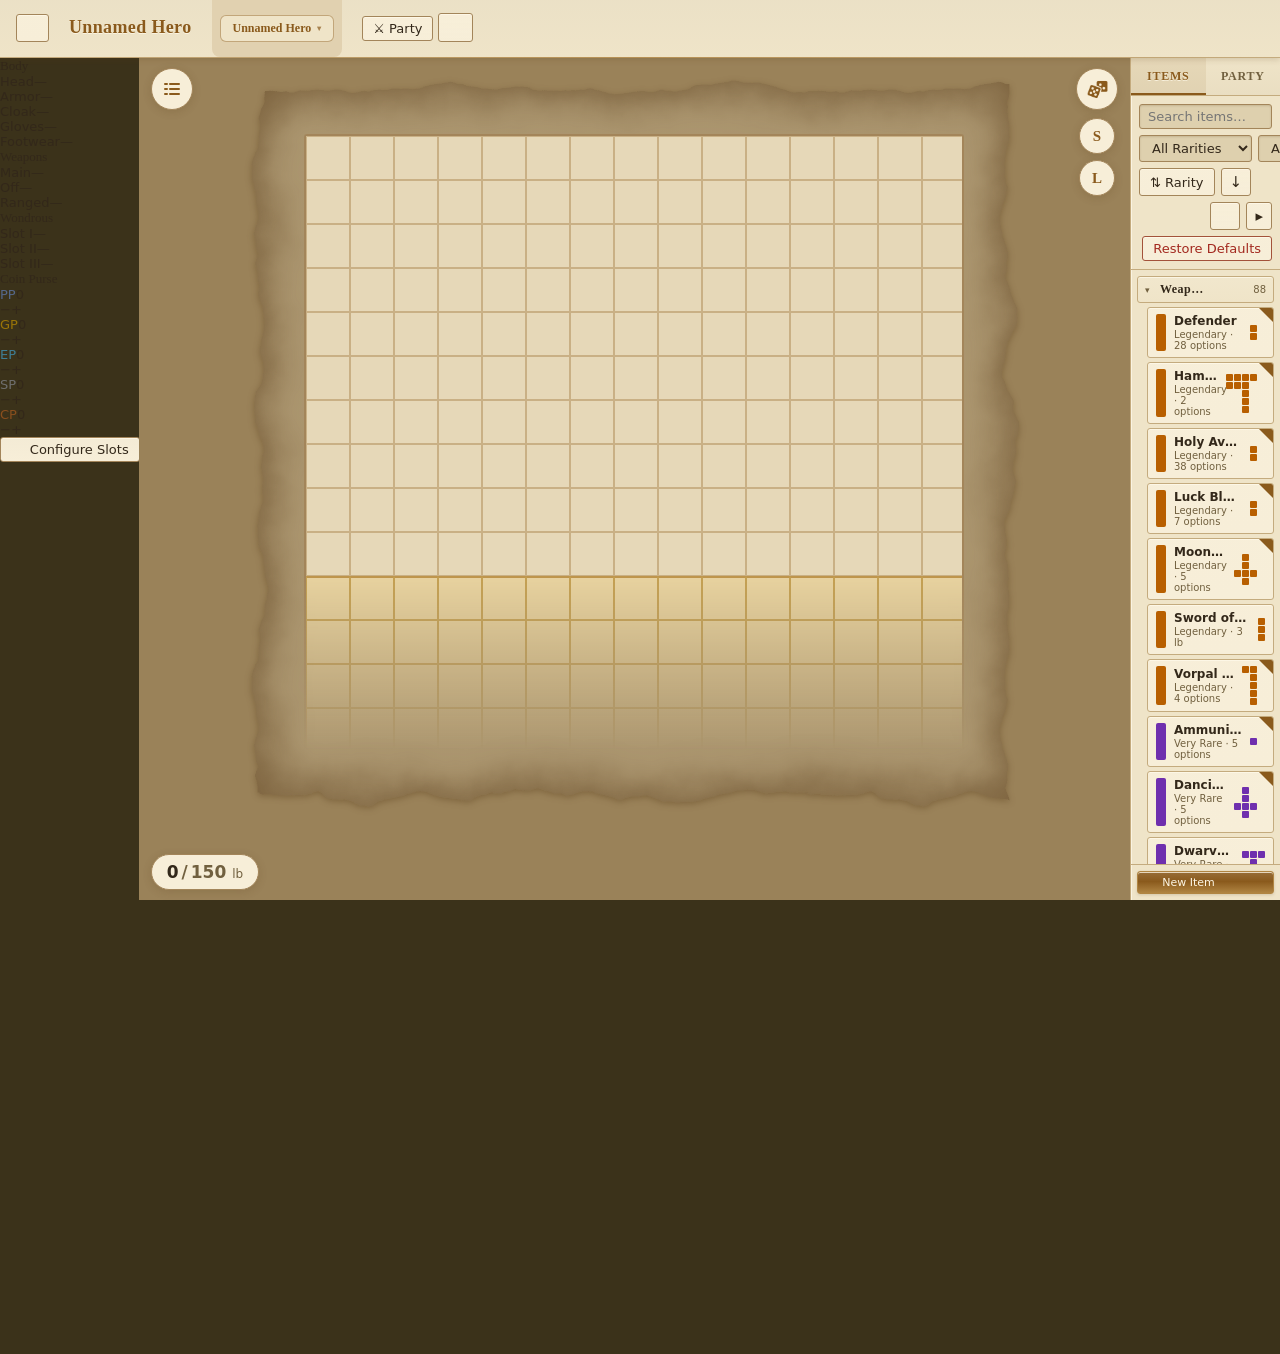
==== commit d2af6032: "(0.37.3): Preload paper tear pattern on page content to increase site load speed" ====
--- a/index.html
+++ b/index.html
@@ -128,8 +128,13 @@
      It is a *filter* rather than a mask on purpose: filters work in real pixels,
      so the fray stays the same size whatever shape the panel is dragged into,
      where a stretched mask image would smear along the long side. It is applied
-     only to the paper layer (#inventory-panel::before), never to an element with
+     only to the paper layer (.paper-sheet::before), never to an element with
      content in it — displacing the grid or the sheet's text would be a disaster.
+
+     Browsers with mask-border draw the sheets from the same tear baked into
+     img/paper-tear*.png instead (inventory.css), since the live filter re-runs
+     for every tile scrolled into view. These defs remain for Firefox and for
+     the small option picker.
 
      The filter region is deliberately larger than the element so the displaced
      edge is not clipped flat, and `scale` must stay under twice the paper's
@@ -344,7 +349,9 @@
                The identity line under the name is the readout of all of it.
 
                XP stays, because it is not part of what a character is: it is a
-               number that changes at the table, alongside HP and inspiration. -->
+               number that changes at the table, alongside HP and inspiration.
+               It is the bar closing the identity row, right after Level, and a
+               click on it opens #xp-modal to edit it. -->
           <section class="sheet-widget pinned" data-widget="identity">
             <div class="widget-body">
               <div class="sheet-head">
@@ -354,10 +361,17 @@
                 <input type="text" id="sheet-name" class="sheet-name-input" maxlength="40"
                        data-sheet="name" data-kind="text" placeholder="Character name"
                        aria-label="Character name">
-                <div id="sheet-identity" class="sheet-identity"></div>
-                <div class="sheet-id-grid">
-                  <label class="sheet-field narrow"><span>XP</span>
-                    <input type="number" data-sheet="xp" data-kind="int" min="0"></label>
+                <!-- The facts are rebuilt in front of the bar on every render;
+                     the bar itself is static and only written into. -->
+                <div id="sheet-identity" class="sheet-identity">
+                  <button type="button" id="sheet-xp-bar" class="identity-fact xp-bar-fact">
+                    <span class="identity-key">Experience</span>
+                    <span class="xp-bar">
+                      <span id="sheet-xp-fill" class="xp-bar-fill"></span>
+                      <span id="sheet-xp-current" class="xp-bar-num"></span>
+                      <span id="sheet-xp-next" class="xp-bar-num"></span>
+                    </span>
+                  </button>
                 </div>
               </div>
             </div>
@@ -1257,6 +1271,31 @@
   </div>
 </div>
 
+<!-- ===== XP MODAL ===== -->
+<!-- Opened from the sheet's XP bar (character-sheet.js). Current XP sets the
+     total outright; the box below adds to it, or subtracts with a minus sign. -->
+<div id="xp-modal" class="modal hidden">
+  <div class="modal-box narrow" role="dialog" aria-labelledby="xp-modal-title">
+    <h2 id="xp-modal-title">Experience</h2>
+    <label class="field">
+      <span>Current XP</span>
+      <input type="number" id="xp-current-input" class="xp-current-input" min="0">
+    </label>
+    <p id="xp-modal-next" class="modal-note"></p>
+    <label class="field">
+      <span>Add or subtract</span>
+      <input type="number" id="xp-delta-input" placeholder="e.g. 250 or -100">
+    </label>
+    <div class="xp-delta-btns">
+      <button type="button" id="xp-subtract-btn" class="btn-sm">− Subtract</button>
+      <button type="button" id="xp-add-btn" class="btn-primary">+ Add</button>
+    </div>
+    <div class="modal-footer">
+      <button class="cancel-btn btn-sm">Done</button>
+    </div>
+  </div>
+</div>
+
 <!-- ===== FOLDER NAME MODAL (create + rename) ===== -->
 <div id="folder-modal" class="modal hidden">
   <div class="modal-box narrow">
@@ -1283,7 +1322,7 @@
 <div id="chat-modal" class="modal hidden" data-backdrop-close="false">
   <div class="modal-box chat-modal-box" role="dialog" aria-labelledby="chat-modal-title">
     <h2 id="chat-modal-title">Chat</h2>
-    <button id="chat-modal-close" class="chat-modal-close" type="button"
+    <button id="chat-modal-close" class="chat-modal-close" type="button" data-escape="close"
             title="Close (Esc)" aria-label="Close chat">✕</button>
     <div id="chat-modal-body"></div>
   </div>
@@ -1294,7 +1333,7 @@
      editor. The form is built by src/js/homebrew-editor.js. -->
 <div id="homebrew-modal" class="modal hidden" data-backdrop-close="false">
   <div class="modal-box homebrew-box">
-    <button class="homebrew-close-btn hb-close" title="Close" aria-label="Close">✕</button>
+    <button class="homebrew-close-btn hb-close" title="Close" aria-label="Close" data-escape="close">✕</button>
     <section id="homebrew-picker">
       <h2>What are we brewing?</h2>
       <div id="homebrew-pick-grid"><!-- one button per kind, from HOMEBREW_KINDS --></div>
@@ -1303,7 +1342,7 @@
       <h2 id="homebrew-editor-title">New Homebrew</h2>
       <div id="homebrew-form"><!-- rendered by renderHomebrewForm() --></div>
       <div class="modal-footer">
-        <button id="homebrew-back-btn" class="btn-sm">&larr; Back</button>
+        <button id="homebrew-back-btn" class="btn-sm" data-escape="back">&larr; Back</button>
         <button id="homebrew-delete-btn" class="btn-sm danger hidden">Delete</button>
         <button id="homebrew-save-btn" class="btn-primary">Create</button>
         <button class="homebrew-close-btn btn-sm">Cancel</button>
@@ -1629,7 +1668,7 @@
 <!-- ===== CLOUD SAVE CONFLICT MODAL ===== -->
 <!-- First sign-in with an inventory already in both places. Never silent: one
      of the two is about to be replaced, so the user picks which. -->
-<div id="cloud-conflict-modal" class="modal hidden">
+<div id="cloud-conflict-modal" class="modal hidden" data-backdrop-close="false" data-escape="false">
   <div class="modal-box">
     <h2>Two Inventories</h2>
     <p class="modal-note">This browser and your account each hold an inventory, and they differ.
@@ -1814,7 +1853,7 @@
     </div>
 
     <div class="modal-footer">
-      <button class="settings-back-btn btn-sm">&#8249; Back</button>
+      <button class="settings-back-btn btn-sm" data-escape="back">&#8249; Back</button>
       <button class="cancel-btn btn-sm">Close</button>
     </div>
   </div>
@@ -1829,7 +1868,7 @@
       <p class="info-placeholder">Instructions coming soon.</p>
     </div>
     <div class="modal-footer">
-      <button class="settings-back-btn btn-sm">&#8249; Back</button>
+      <button class="settings-back-btn btn-sm" data-escape="back">&#8249; Back</button>
       <button class="cancel-btn btn-sm">Close</button>
     </div>
   </div>
@@ -1852,7 +1891,7 @@
     <div class="modal-footer">
       <button type="button" id="shape-painter-clear" class="btn-sm danger">Clear</button>
       <button type="button" id="shape-painter-done" class="btn-primary">Done</button>
-      <button type="button" id="shape-painter-cancel" class="btn-sm">Cancel</button>
+      <button type="button" id="shape-painter-cancel" class="btn-sm" data-escape="close">Cancel</button>
     </div>
   </div>
 </div>
@@ -1904,6 +1943,7 @@
 
 <script src="src/js/constants.js"></script>
 <script src="src/js/state.js"></script>
+<script src="src/js/escape.js"></script>
 <!-- Early on purpose: syncCharacterViewUI() calls into it from load-time code. -->
 <script src="src/js/pending-choices.js"></script>
 <script src="src/js/folders.js"></script>
--- a/src/css/inventory.css
+++ b/src/css/inventory.css
@@ -53,6 +53,37 @@
   filter: url(#paper-fray) drop-shadow(0 2px 7px var(--paper-cast));
 }
 
+/* The same tear baked into 9-slice masks (tools/make-paper-tear.html). A live
+   filter is re-run for every tile scrolled into view, which makes a long sheet
+   lag behind the scroll; a mask is one decoded image. Browsers without
+   mask-border (Firefox) keep the filter above. The slice, width and outset
+   must match the constants in the generator. */
+@supports (-webkit-mask-box-image: none) {
+  .paper-sheet::before,
+  .paper-sheet::after {
+    /* The box reaches the edge of the 62px margin, so it never adds scroll
+       overflow; the tear only bites inward from it. */
+    inset: calc(-0.5in - 14px);
+  }
+  .paper-sheet::before {
+    box-shadow: none;
+    filter: none;
+    -webkit-mask-box-image: url('../../img/paper-tear.png') 256 fill / 128px / 14px round;
+  }
+  /* The burn inside the torn edge and the shadow it casts, one layer over the
+     paper. The outset carries the shadow past the box; the box-shadow gives
+     it colour there without growing the scroll area. */
+  .paper-sheet::after {
+    content: '';
+    position: absolute;
+    z-index: -1;
+    pointer-events: none;
+    background: var(--paper-edge);
+    box-shadow: 0 0 0 14px var(--paper-edge);
+    -webkit-mask-box-image: url('../../img/paper-tear-rim.png') 256 fill / 128px / 14px round;
+  }
+}
+
 #grid-scroll {
   flex: 1;
   overflow-y: auto;
--- a/src/css/character.css
+++ b/src/css/character.css
@@ -168,11 +168,67 @@
    shuffle the rest along and leave the reader working out which one went. */
 .identity-val.empty { color: var(--text-dim); }
 
-.sheet-id-grid {
-  display: grid;
-  grid-template-columns: repeat(auto-fit, minmax(130px, 1fr));
-  gap: 10px 14px;
-}
+/* ── The XP bar ──────────────────────────────────────────────────────────────
+   The last fact in the identity row, so it sits right after Level. It takes
+   whatever width the row has left and wraps to its own line under 180px. It
+   fills from this level's threshold toward the next; a click opens #xp-modal. */
+.xp-bar-fact {
+  flex: 1 1 180px;
+  max-width: 360px;
+  align-items: stretch; /* a button's UA default is flex-start, which shrinks the bar */
+  padding: 0;
+  text-align: left;
+  font: inherit;
+  color: inherit;
+  background: none;
+  border: none;
+  cursor: pointer;
+}
+.xp-bar-fact:disabled { cursor: default; opacity: 1; }
+
+.xp-bar {
+  position: relative;
+  display: flex;
+  align-items: center;
+  justify-content: space-between;
+  height: 18px;
+  padding: 0 7px;
+  overflow: hidden;
+  background: var(--surface);
+  border: 1px solid var(--border);
+  border-radius: 9px;
+}
+.xp-bar-fact:not(:disabled):hover .xp-bar { border-color: var(--accent-soft); }
+.xp-bar-fact:focus-visible .xp-bar { outline: 2px solid var(--accent); outline-offset: 1px; }
+
+.xp-bar-fill {
+  position: absolute;
+  inset: 0 auto 0 0;
+  background: color-mix(in srgb, var(--accent-soft) 55%, transparent);
+  transition: width 0.25s ease;
+}
+/* Enough XP banked for the next level. */
+.xp-bar-fact.ready .xp-bar-fill { background: color-mix(in srgb, var(--accent) 70%, transparent); }
+
+.xp-bar-num {
+  position: relative; /* above the fill */
+  font-size: 11px;
+  font-weight: 600;
+  font-variant-numeric: tabular-nums;
+  color: var(--text);
+}
+.xp-bar-num:last-child { color: var(--text-dim); }
+.xp-bar-fact.ready .xp-bar-num:last-child { color: var(--text); }
+
+/* ── The XP modal ── */
+.xp-current-input {
+  font-family: var(--font-display);
+  font-size: 20px;
+  font-weight: 700;
+  text-align: center;
+}
+.xp-delta-btns { display: flex; gap: 8px; }
+.xp-delta-btns button { flex: 1; }
 
 /* ── Shared field chrome ── */
 .sheet-field { display: flex; flex-direction: column; gap: 3px; margin-bottom: 10px; }
